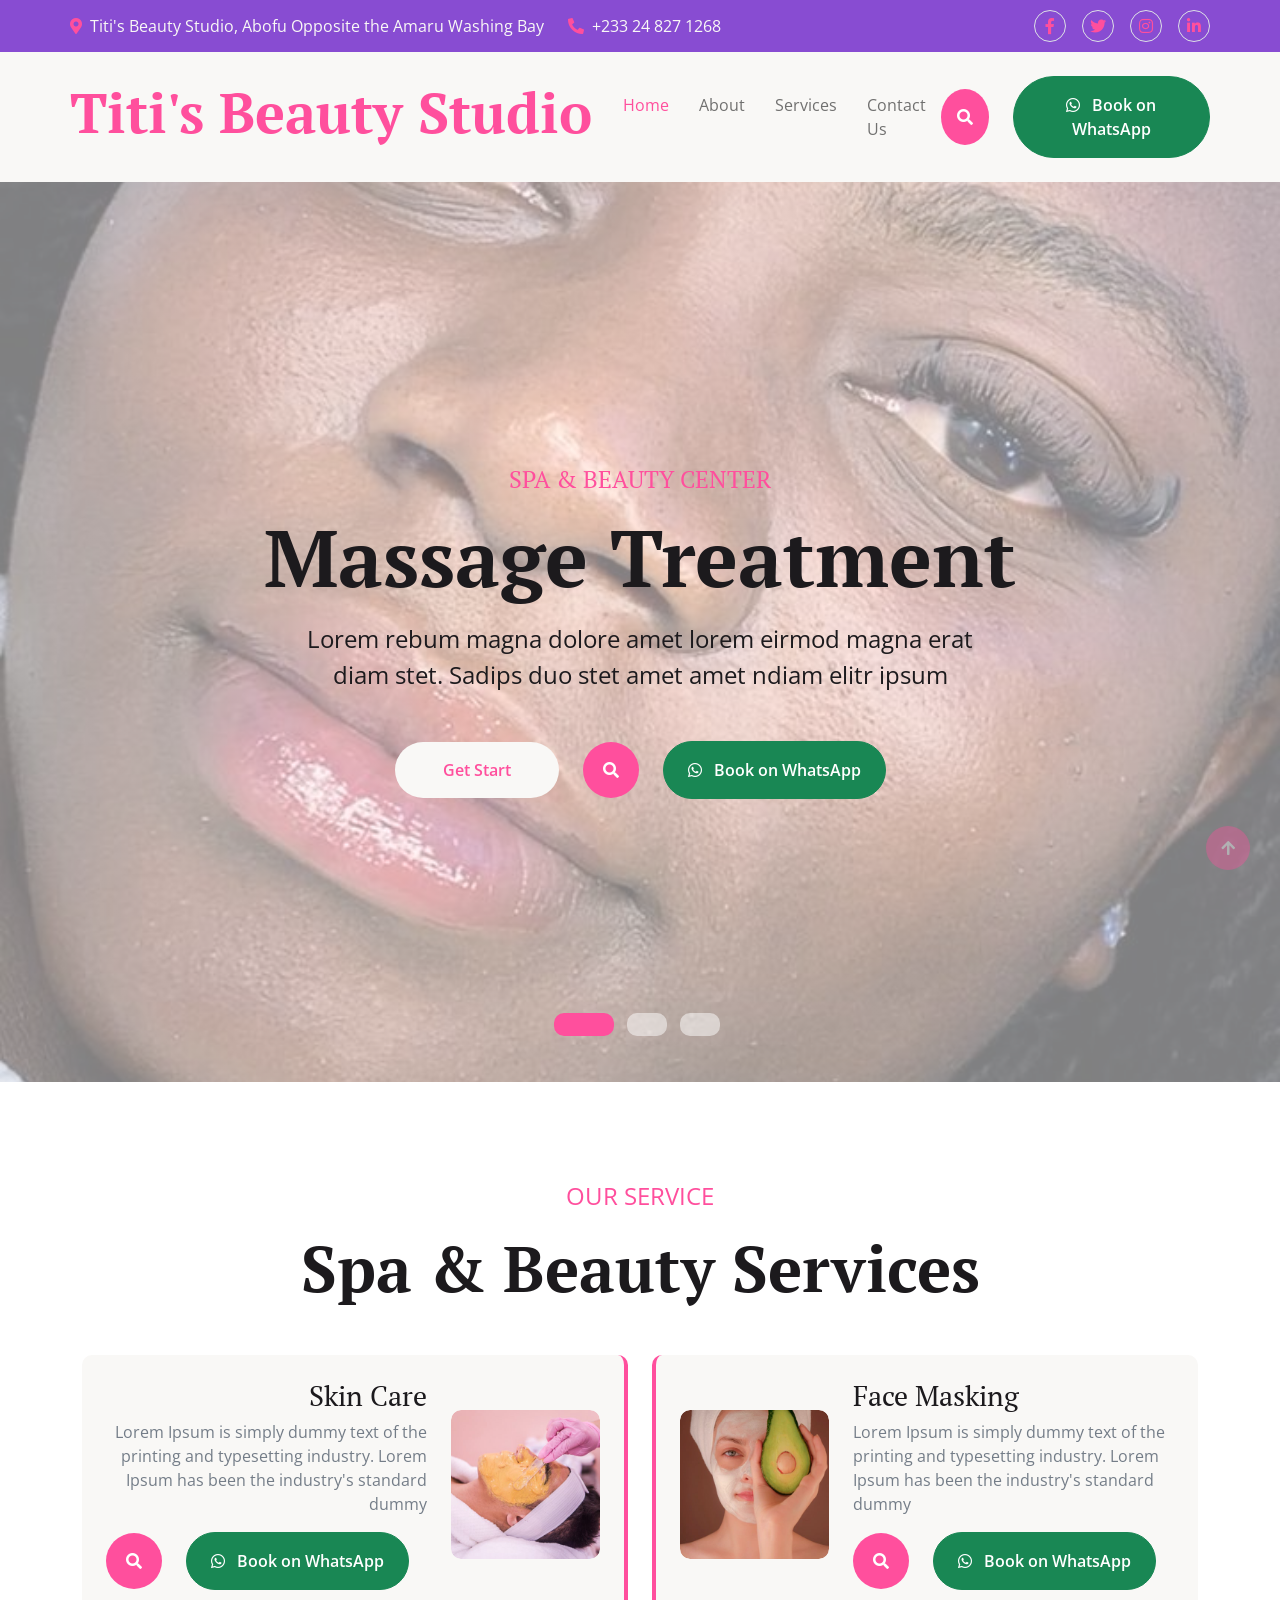
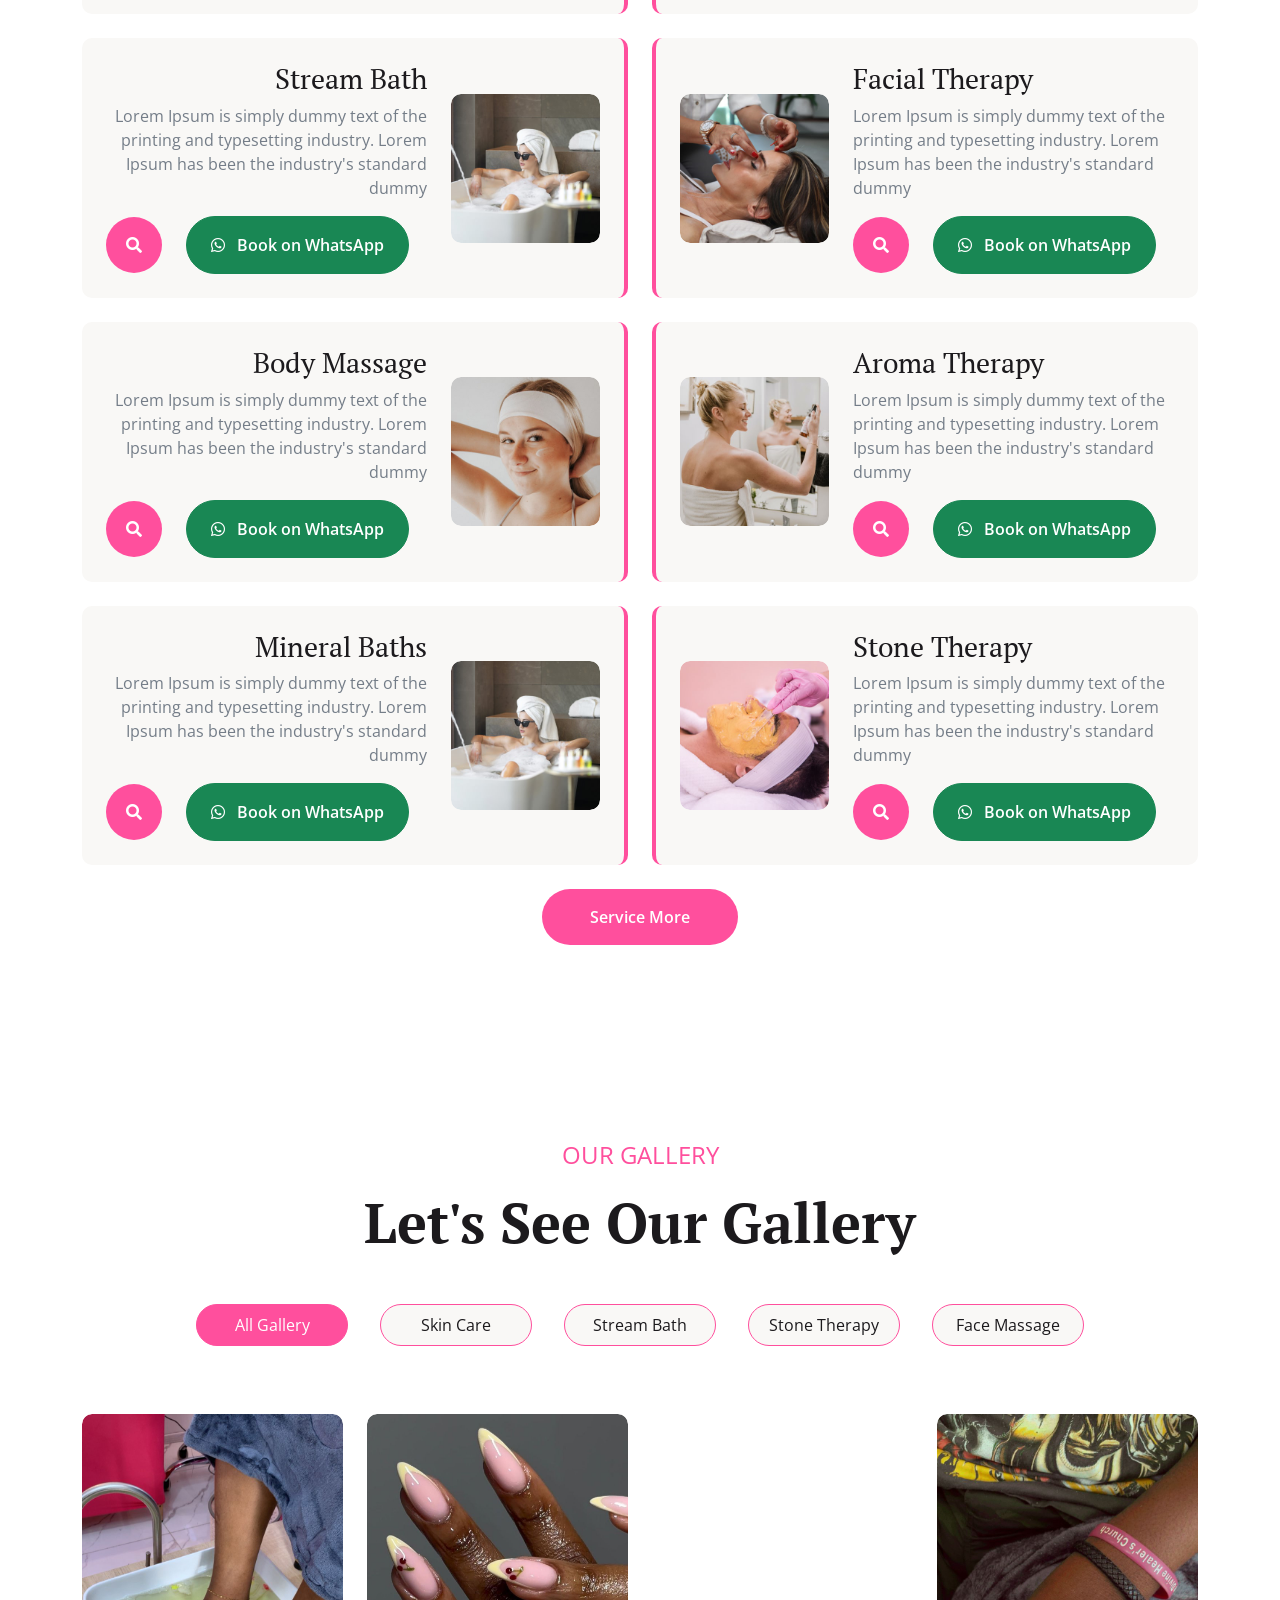
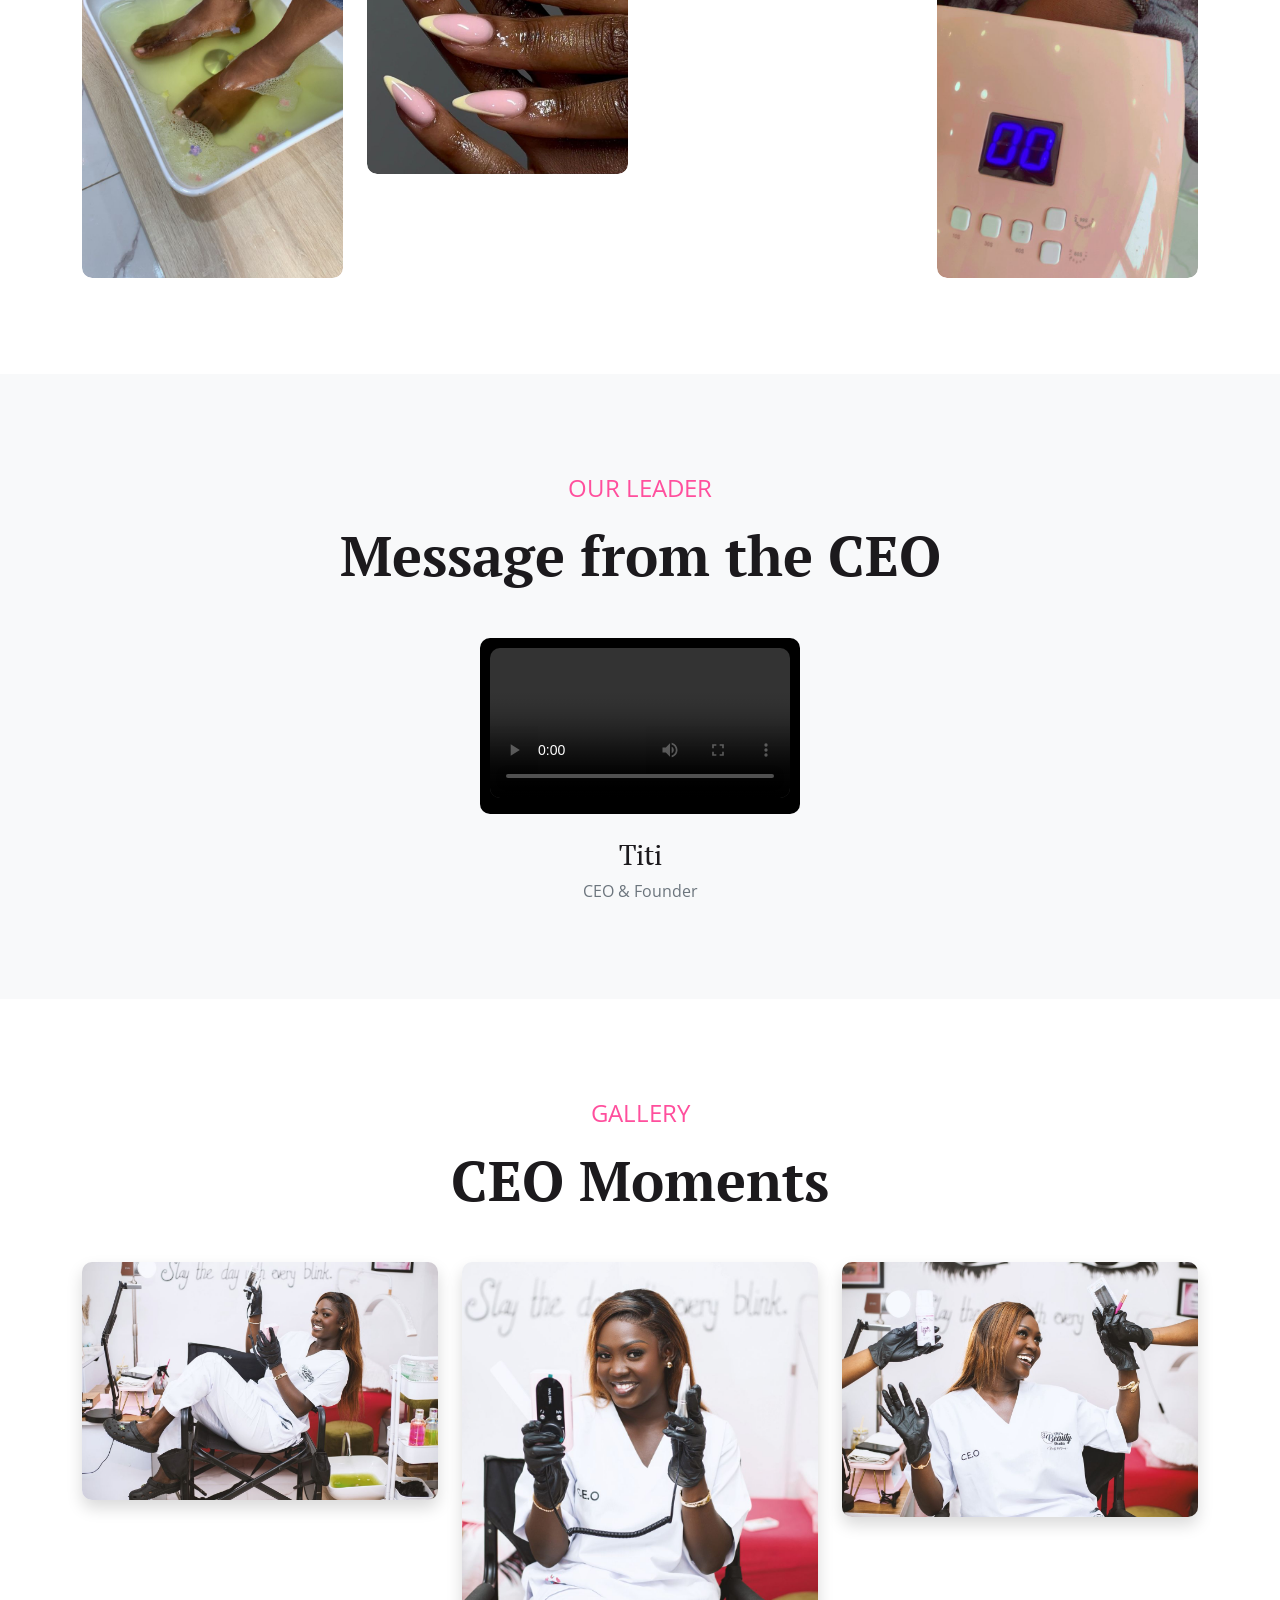
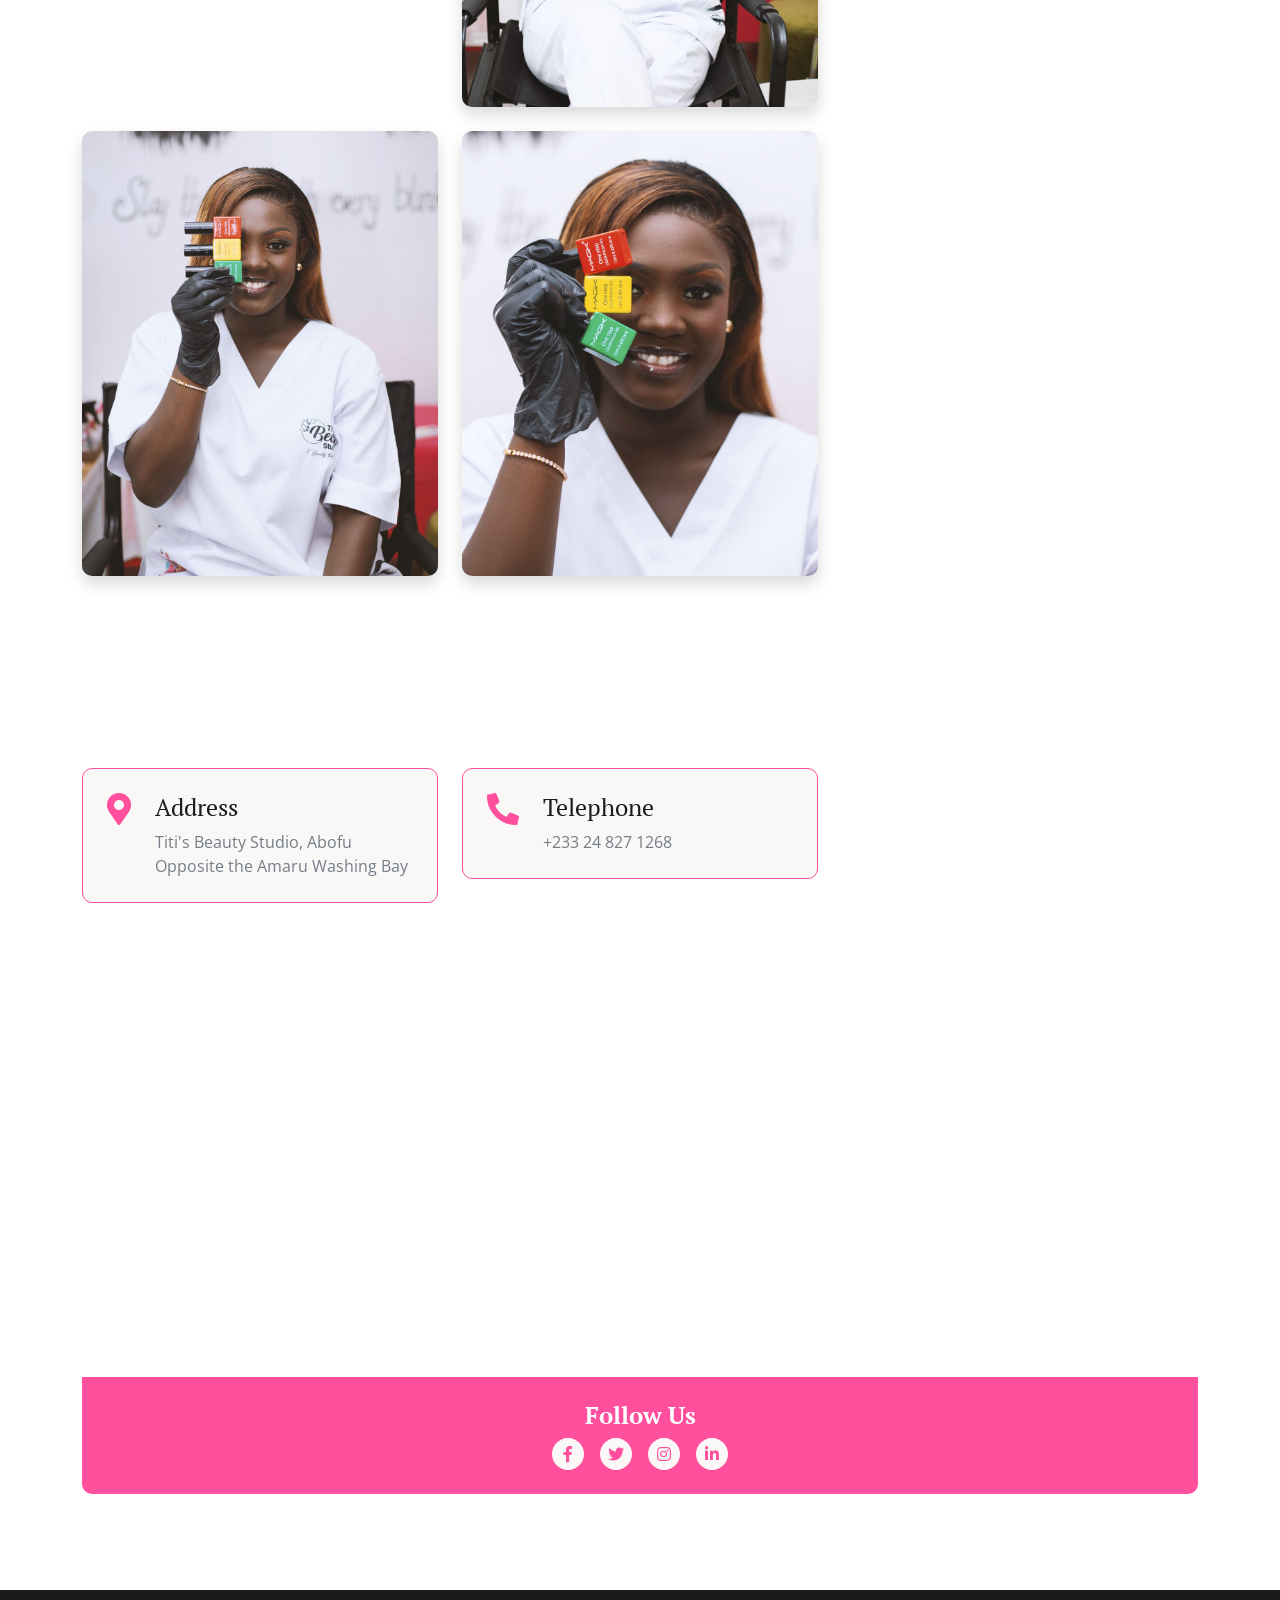
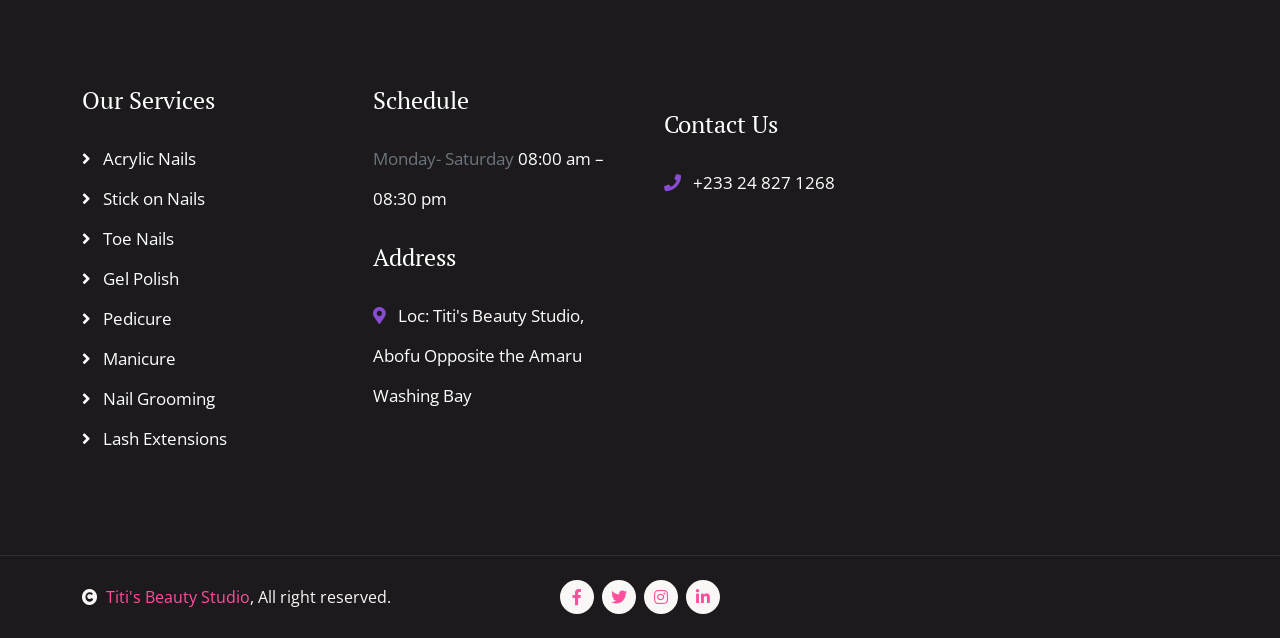
==== index.html @ f9a0348a "Remove public folder and spa-website-folder" ====
<!DOCTYPE html>
<html lang="en">

    <head>
        <meta charset="utf-8">
        <title>Titi's Beauty Studio - Spa Website Template</title>
        <meta content="width=device-width, initial-scale=1.0" name="viewport">
        <meta content="" name="keywords">
        <meta content="" name="description">

        <!-- Google Web Fonts -->
        <link rel="preconnect" href="https://fonts.googleapis.com">
        <link rel="preconnect" href="https://fonts.gstatic.com" crossorigin>
        <link href="https://fonts.googleapis.com/css2?family=Open+Sans:wght@400;600&family=PT+Serif:wght@400;700&display=swap" rel="stylesheet"> 

        <!-- Icon Font Stylesheet -->
        <link rel="stylesheet" href="https://use.fontawesome.com/releases/v5.15.4/css/all.css"/>
        <link href="https://cdn.jsdelivr.net/npm/bootstrap-icons@1.4.1/font/bootstrap-icons.css" rel="stylesheet">

        <!-- Libraries Stylesheet -->
        <link href="lib/animate/animate.min.css" rel="stylesheet">
        <link href="lib/lightbox/css/lightbox.min.css" rel="stylesheet">
        <link href="lib/owlcarousel/assets/owl.carousel.min.css" rel="stylesheet">


        <!-- Customized Bootstrap Stylesheet -->
        <link href="css/bootstrap.min.css" rel="stylesheet">

        <!-- Template Stylesheet -->
        <link href="css/style.css" rel="stylesheet">
    </head>

    <body>

        <!-- Spinner Start -->
        <div id="spinner" class="show w-100 vh-100 bg-white position-fixed translate-middle top-50 start-50  d-flex align-items-center justify-content-center">
            <div class="spinner-grow text-primary" role="status"></div>
        </div>
        <!-- Spinner End -->


        <!-- Navbar start -->
        <div class="container-fluid sticky-top px-0">
            <div class="container-fluid topbar d-none d-lg-block">
                <div class="container px-0">
                    <div class="row align-items-center">
                        <div class="col-lg-8">
                            <div class="d-flex flex-wrap">
                                <a href="#" class="me-4 text-light"><i class="fas fa-map-marker-alt text-primary me-2"></i>Titi's Beauty Studio, Abofu Opposite the Amaru Washing Bay</a>
                                <a href="#" class="me-4 text-light"><i class="fas fa-phone-alt text-primary me-2"></i>+233 24 827 1268</a>
                            </div>

                        </div>
                        <div class="col-lg-4">
                            <div class="d-flex align-items-center justify-content-end">
                                <a href="#" class="me-3 btn-square border rounded-circle nav-fill"><i class="fab fa-facebook-f"></i></a>
                                <a href="#" class="me-3 btn-square border rounded-circle nav-fill"><i class="fab fa-twitter"></i></a>
                                <a href="#" class="me-3 btn-square border rounded-circle nav-fill"><i class="fab fa-instagram"></i></a>
                                <a href="#" class="btn-square border rounded-circle nav-fill"><i class="fab fa-linkedin-in"></i></a>
                            </div>
                        </div>
                    </div>
                </div>
            </div>
            <div class="container-fluid bg-light">
                <div class="container px-0">
                    <nav class="navbar navbar-light navbar-expand-xl">
                        <a href="index.html" class="navbar-brand">
                            <h1 class="text-primary display-4">Titi's Beauty Studio</h1>
                        </a>
                        <button class="navbar-toggler py-2 px-3" type="button" data-bs-toggle="collapse" data-bs-target="#navbarCollapse">
                            <span class="fa fa-bars text-primary"></span>
                        </button>
                        <div class="collapse navbar-collapse bg-light py-3" id="navbarCollapse">
                            <div class="navbar-nav mx-auto border-top">
                                <a href="index.html" class="nav-item nav-link active">Home</a>
                                <a href="about.html" class="nav-item nav-link">About</a>
                                <a href="service.html" class="nav-item nav-link">Services</a>
                                <a href="contact.html" class="nav-item nav-link">Contact Us</a>
                            </div>
                           <div class="d-flex align-items-center flex-nowrap pt-xl-0">
    
    <button class="btn-search btn btn-primary btn-primary-outline-0 rounded-circle btn-lg-square" 
            data-bs-toggle="modal" data-bs-target="#searchModal">
        <i class="fas fa-search"></i>
    </button>

    <a href="https://wa.me/233248271268?text=Hello%20Titi's%20Beauty%20Studio,%20I%20would%20like%20to%20book%20an%20appointment"
       target="_blank"
       class="btn btn-success rounded-pill py-3 px-4 ms-4">
        <i class="fab fa-whatsapp me-2"></i> Book on WhatsApp
    </a>

</div>
                        </div>
                    </nav>
                </div>
            </div>
        </div>
        <!-- Navbar End -->


        <!-- Modal Search Start -->
        <div class="modal fade" id="searchModal" tabindex="-1" aria-labelledby="exampleModalLabel" aria-hidden="true">
            <div class="modal-dialog modal-fullscreen">
                <div class="modal-content rounded-0">
                    <div class="modal-header">
                        <h4 class="modal-title mb-0" id="exampleModalLabel">Search by keyword</h4>
                        <button type="button" class="btn-close" data-bs-dismiss="modal" aria-label="Close"></button>
                    </div>
                    <div class="modal-body d-flex align-items-center">
                        <div class="input-group w-75 mx-auto d-flex">
                            <input type="search" class="form-control p-3" placeholder="keywords" aria-describedby="search-icon-1">
                            <span id="search-icon-1" class="input-group-text p-3"><i class="fa fa-search"></i></span>
                        </div>
                    </div>
                </div>
            </div>
        </div>
        <!-- Modal Search End -->



        <!-- Carousel Start -->
        <div class="container-fluid carousel-header px-0">
            <div id="carouselId" class="carousel slide" data-bs-ride="carousel">
                <ol class="carousel-indicators">
                    <li data-bs-target="#carouselId" data-bs-slide-to="0" class="active"></li>
                    <li data-bs-target="#carouselId" data-bs-slide-to="1"></li>
                    <li data-bs-target="#carouselId" data-bs-slide-to="2"></li>
                </ol>
                <div class="carousel-inner" role="listbox">
                    <div class="carousel-item active">
                        <img src="img/lash_extension.jpeg" class="img-fluid" alt="Image">
                        <div class="carousel-caption">
                            <div class="p-3" style="max-width: 900px;">
                                <h4 class="text-primary text-uppercase mb-3">Spa & Beauty Center</h4>
                                <h1 class="display-1 text-capitalize text-dark mb-3">Massage Treatment</h1>
                                <p class="mx-md-5 fs-4 px-4 mb-5 text-dark">Lorem rebum magna dolore amet lorem eirmod magna erat diam stet. Sadips duo stet amet amet ndiam elitr ipsum</p>
                                <div class="d-flex align-items-center justify-content-center">
                                    <a class="btn btn-light btn-light-outline-0 rounded-pill py-3 px-5 me-4" href="#">Get Start</a>
<div class="d-flex align-items-center flex-nowrap pt-xl-0">
    
    <button class="btn-search btn btn-primary btn-primary-outline-0 rounded-circle btn-lg-square" 
            data-bs-toggle="modal" data-bs-target="#searchModal">
        <i class="fas fa-search"></i>
    </button>

    <a href="https://wa.me/233248271268?text=Hello%20Titi's%20Beauty%20Studio,%20I%20would%20like%20to%20book%20an%20appointment"
       target="_blank"
       class="btn btn-success rounded-pill py-3 px-4 ms-4">
        <i class="fab fa-whatsapp me-2"></i> Book on WhatsApp
    </a>

</div>                                </div>
                            </div>
                        </div>
                    </div>
                    <div class="carousel-item">
                        <img src="img/Acrylic.jpeg" class="img-fluid" alt="Image">
                        <div class="carousel-caption">
                            <div class="p-3" style="max-width: 900px;">
                                <h4 class="text-primary text-uppercase mb-3" style="letter-spacing: 3px;">Spa & Beauty Center</h4>
                                <h1 class="display-1 text-capitalize text-dark mb-3">Facial Treatment</h1>
                                <p class="mx-md-5 fs-4 px-5 mb-5 text-dark">Lorem rebum magna dolore amet lorem eirmod magna erat diam stet. Sadips duo stet amet amet ndiam elitr ipsum</p>
                                <div class="d-flex align-items-center justify-content-center">
                                    <a class="btn btn-light btn-light-outline-0 rounded-pill py-3 px-5 me-4" href="#">Get Start</a>
<div class="d-flex align-items-center flex-nowrap pt-xl-0">
    
    <button class="btn-search btn btn-primary btn-primary-outline-0 rounded-circle btn-lg-square" 
            data-bs-toggle="modal" data-bs-target="#searchModal">
        <i class="fas fa-search"></i>
    </button>

    <a href="https://wa.me/233248271268?text=Hello%20Titi's%20Beauty%20Studio,%20I%20would%20like%20to%20book%20an%20appointment"
       target="_blank"
       class="btn btn-success rounded-pill py-3 px-4 ms-4">
        <i class="fab fa-whatsapp me-2"></i> Book on WhatsApp
    </a>

</div>                                </div>
                            </div>
                        </div>
                    </div>
                    <div class="carousel-item">
                        <img src="img/lash_extension.jpeg" class="img-fluid" alt="Image">
                        <div class="carousel-caption">
                            <div class="p-3" style="max-width: 900px;">
                                <h4 class="text-primary text-uppercase mb-3" style="letter-spacing: 3px;">Spa & Beauty Center</h4>
                                <h1 class="display-1 text-capitalize text-dark">Cellulite Treatment</h1>
                                <p class="mx-md-5 fs-4 px-5 mb-5 text-dark">Lorem rebum magna dolore amet lorem eirmod magna erat diam stet. Sadips duo stet amet amet ndiam elitr ipsum</p>
                                <div class="d-flex align-items-center justify-content-center">
                                    <a class="btn btn-light btn-light-outline-0 rounded-pill py-3 px-5 me-4" href="#">Get Start</a>
<div class="d-flex align-items-center flex-nowrap pt-xl-0">
    
    <button class="btn-search btn btn-primary btn-primary-outline-0 rounded-circle btn-lg-square" 
            data-bs-toggle="modal" data-bs-target="#searchModal">
        <i class="fas fa-search"></i>
    </button>

    <a href="https://wa.me/233248271268?text=Hello%20Titi's%20Beauty%20Studio,%20I%20would%20like%20to%20book%20an%20appointment"
       target="_blank"
       class="btn btn-success rounded-pill py-3 px-4 ms-4">
        <i class="fab fa-whatsapp me-2"></i> Book on WhatsApp
    </a>

</div>                                </div>
                            </div>
                        </div>
                    </div>
                </div>
                <button class="carousel-control-prev" type="button" data-bs-target="#carouselId" data-bs-slide="prev">
                    <span class="carousel-control-prev-icon" aria-hidden="true"></span>
                    <span class="visually-hidden">Previous</span>
                </button>
                <button class="carousel-control-next" type="button" data-bs-target="#carouselId" data-bs-slide="next">
                    <span class="carousel-control-next-icon" aria-hidden="true"></span>
                    <span class="visually-hidden">Next</span>
                </button>
            </div>
        </div>
        <!-- Carousel End -->


        <!-- Services Start -->
        <div class="container-fluid services py-5">
            <div class="container py-5">
                <div class="mx-auto text-center mb-5" style="max-width: 800px;">
                    <p class="fs-4 text-uppercase text-center text-primary">Our Service</p>
                    <h1 class="display-3">Spa & Beauty Services</h1>
                </div>
                <div class="row g-4">
                    <div class="col-lg-6">
                        <div class="services-item bg-light border-4 border-end border-primary rounded p-4">
                            <div class="row align-items-center">
                                <div class="col-8">
                                    <div class="services-content text-end">
                                        <h3>Skin Care</h3>
                                        <p>Lorem Ipsum is simply dummy text of the printing and typesetting industry. Lorem Ipsum has been the industry's standard dummy</p>
                                        <div class="d-flex align-items-center flex-nowrap pt-xl-0">
    
    <button class="btn-search btn btn-primary btn-primary-outline-0 rounded-circle btn-lg-square" 
            data-bs-toggle="modal" data-bs-target="#searchModal">
        <i class="fas fa-search"></i>
    </button>

    <a href="https://wa.me/233248271268?text=Hello%20Titi's%20Beauty%20Studio,%20I%20would%20like%20to%20book%20an%20appointment"
       target="_blank"
       class="btn btn-success rounded-pill py-3 px-4 ms-4">
        <i class="fab fa-whatsapp me-2"></i> Book on WhatsApp
    </a>

</div>
                                    </div>
                                </div>
                                <div class="col-4">
                                    <div class="services-img d-flex align-items-center justify-content-center rounded">
                                        <img src="img/services-1.jpg" class="img-fluid rounded" alt="">
                                    </div>
                                </div>
                            </div>
                        </div>
                    </div>
                    <div class="col-lg-6">
                        <div class="services-item bg-light border-4 border-start border-primary rounded p-4">
                            <div class="row align-items-center">
                                <div class="col-4">
                                    <div class="services-img d-flex align-items-center justify-content-center rounded">
                                        <img src="img/services-2.jpg" class="img-fluid rounded" alt="">
                                    </div>
                                </div>
                                <div class="col-8">
                                    <div class="services-content text-start">
                                        <h3>Face Masking</h3>
                                        <p>Lorem Ipsum is simply dummy text of the printing and typesetting industry. Lorem Ipsum has been the industry's standard dummy</p>
                                        <div class="d-flex align-items-center flex-nowrap pt-xl-0">
    
    <button class="btn-search btn btn-primary btn-primary-outline-0 rounded-circle btn-lg-square" 
            data-bs-toggle="modal" data-bs-target="#searchModal">
        <i class="fas fa-search"></i>
    </button>

    <a href="https://wa.me/233248271268?text=Hello%20Titi's%20Beauty%20Studio,%20I%20would%20like%20to%20book%20an%20appointment"
       target="_blank"
       class="btn btn-success rounded-pill py-3 px-4 ms-4">
        <i class="fab fa-whatsapp me-2"></i> Book on WhatsApp
    </a>

</div>
                                    </div>
                                </div>
                            </div>
                        </div>
                    </div>
                    <div class="col-lg-6">
                        <div class="services-item bg-light border-4 border-end border-primary rounded p-4">
                            <div class="row align-items-center">
                                <div class="col-8">
                                    <div class="services-content text-end">
                                        <h3>Stream Bath</h3>
                                        <p>Lorem Ipsum is simply dummy text of the printing and typesetting industry. Lorem Ipsum has been the industry's standard dummy</p>
                                        <div class="d-flex align-items-center flex-nowrap pt-xl-0">
    
    <button class="btn-search btn btn-primary btn-primary-outline-0 rounded-circle btn-lg-square" 
            data-bs-toggle="modal" data-bs-target="#searchModal">
        <i class="fas fa-search"></i>
    </button>

    <a href="https://wa.me/233248271268?text=Hello%20Titi's%20Beauty%20Studio,%20I%20would%20like%20to%20book%20an%20appointment"
       target="_blank"
       class="btn btn-success rounded-pill py-3 px-4 ms-4">
        <i class="fab fa-whatsapp me-2"></i> Book on WhatsApp
    </a>

</div>
                                    </div>
                                </div>
                                <div class="col-4">
                                    <div class="services-img d-flex align-items-center justify-content-center rounded">
                                        <img src="img/services-3.jpg" class="img-fluid rounded" alt="">
                                    </div>
                                </div>
                            </div>
                        </div>
                    </div>
                    <div class="col-lg-6">
                        <div class="services-item bg-light border-4 border-start border-primary rounded p-4">
                            <div class="row align-items-center">
                                <div class="col-4">
                                    <div class="services-img d-flex align-items-center justify-content-center rounded">
                                        <img src="img/services-4.jpg" class="img-fluid rounded" alt="">
                                    </div>
                                </div>
                                <div class="col-8">
                                    <div class="services-content text-start">
                                        <h3>Facial Therapy</h3>
                                        <p>Lorem Ipsum is simply dummy text of the printing and typesetting industry. Lorem Ipsum has been the industry's standard dummy</p>
                                        <div class="d-flex align-items-center flex-nowrap pt-xl-0">
    
    <button class="btn-search btn btn-primary btn-primary-outline-0 rounded-circle btn-lg-square" 
            data-bs-toggle="modal" data-bs-target="#searchModal">
        <i class="fas fa-search"></i>
    </button>

    <a href="https://wa.me/233248271268?text=Hello%20Titi's%20Beauty%20Studio,%20I%20would%20like%20to%20book%20an%20appointment"
       target="_blank"
       class="btn btn-success rounded-pill py-3 px-4 ms-4">
        <i class="fab fa-whatsapp me-2"></i> Book on WhatsApp
    </a>

</div>
                                    </div>
                                </div>
                            </div>
                        </div>
                    </div>
                    <div class="col-lg-6">
                        <div class="services-item bg-light border-4 border-end border-primary rounded p-4">
                            <div class="row align-items-center">
                                <div class="col-8">
                                    <div class="services-content text-end">
                                        <h3>Body Massage</h3>
                                        <p>Lorem Ipsum is simply dummy text of the printing and typesetting industry. Lorem Ipsum has been the industry's standard dummy</p>
                                        <div class="d-flex align-items-center flex-nowrap pt-xl-0">
    
    <button class="btn-search btn btn-primary btn-primary-outline-0 rounded-circle btn-lg-square" 
            data-bs-toggle="modal" data-bs-target="#searchModal">
        <i class="fas fa-search"></i>
    </button>

    <a href="https://wa.me/233248271268?text=Hello%20Titi's%20Beauty%20Studio,%20I%20would%20like%20to%20book%20an%20appointment"
       target="_blank"
       class="btn btn-success rounded-pill py-3 px-4 ms-4">
        <i class="fab fa-whatsapp me-2"></i> Book on WhatsApp
    </a>

</div>
                                    </div>
                                </div>
                                <div class="col-4">
                                    <div class="services-img d-flex align-items-center justify-content-center rounded">
                                        <img src="img/services-5.jpg" class="img-fluid rounded" alt="">
                                    </div>
                                </div>
                            </div>
                        </div>
                    </div>
                    <div class="col-lg-6">
                        <div class="services-item bg-light border-4 border-start border-primary rounded p-4">
                            <div class="row align-items-center">
                                <div class="col-4">
                                    <div class="services-img d-flex align-items-center justify-content-center rounded">
                                        <img src="img/services-6.jpg" class="img-fluid rounded" alt="">
                                    </div>
                                </div>
                                <div class="col-8">
                                    <div class="services-content text-start">
                                        <h3>Aroma Therapy</h3>
                                        <p>Lorem Ipsum is simply dummy text of the printing and typesetting industry. Lorem Ipsum has been the industry's standard dummy</p>
                                        <div class="d-flex align-items-center flex-nowrap pt-xl-0">
    
    <button class="btn-search btn btn-primary btn-primary-outline-0 rounded-circle btn-lg-square" 
            data-bs-toggle="modal" data-bs-target="#searchModal">
        <i class="fas fa-search"></i>
    </button>

    <a href="https://wa.me/233248271268?text=Hello%20Titi's%20Beauty%20Studio,%20I%20would%20like%20to%20book%20an%20appointment"
       target="_blank"
       class="btn btn-success rounded-pill py-3 px-4 ms-4">
        <i class="fab fa-whatsapp me-2"></i> Book on WhatsApp
    </a>

</div>
                                    </div>
                                </div>
                            </div>
                        </div>
                    </div>
                    <div class="col-lg-6">
                        <div class="services-item bg-light border-4 border-end border-primary rounded p-4">
                            <div class="row align-items-center">
                                <div class="col-8">
                                    <div class="services-content text-end">
                                        <h3>Mineral Baths</h3>
                                        <p>Lorem Ipsum is simply dummy text of the printing and typesetting industry. Lorem Ipsum has been the industry's standard dummy</p>
                                        <div class="d-flex align-items-center flex-nowrap pt-xl-0">
    
    <button class="btn-search btn btn-primary btn-primary-outline-0 rounded-circle btn-lg-square" 
            data-bs-toggle="modal" data-bs-target="#searchModal">
        <i class="fas fa-search"></i>
    </button>

    <a href="https://wa.me/233248271268?text=Hello%20Titi's%20Beauty%20Studio,%20I%20would%20like%20to%20book%20an%20appointment"
       target="_blank"
       class="btn btn-success rounded-pill py-3 px-4 ms-4">
        <i class="fab fa-whatsapp me-2"></i> Book on WhatsApp
    </a>

</div>
                                    </div>
                                </div>
                                <div class="col-4">
                                    <div class="services-img d-flex align-items-center justify-content-center rounded">
                                        <img src="img/services-3.jpg" class="img-fluid rounded" alt="">
                                    </div>
                                </div>
                            </div>
                        </div>
                    </div>
                    <div class="col-lg-6">
                        <div class="services-item bg-light border-4 border-start border-primary rounded p-4">
                            <div class="row align-items-center">
                                <div class="col-4">
                                    <div class="services-img d-flex align-items-center justify-content-center rounded">
                                        <img src="img/services-1.jpg" class="img-fluid rounded" alt="">
                                    </div>
                                </div>
                                <div class="col-8">
                                    <div class="services-content text-start">
                                        <h3>Stone Therapy</h3>
                                        <p>Lorem Ipsum is simply dummy text of the printing and typesetting industry. Lorem Ipsum has been the industry's standard dummy</p>
                                        <div class="d-flex align-items-center flex-nowrap pt-xl-0">
    
    <button class="btn-search btn btn-primary btn-primary-outline-0 rounded-circle btn-lg-square" 
            data-bs-toggle="modal" data-bs-target="#searchModal">
        <i class="fas fa-search"></i>
    </button>

    <a href="https://wa.me/233248271268?text=Hello%20Titi's%20Beauty%20Studio,%20I%20would%20like%20to%20book%20an%20appointment"
       target="_blank"
       class="btn btn-success rounded-pill py-3 px-4 ms-4">
        <i class="fab fa-whatsapp me-2"></i> Book on WhatsApp
    </a>

</div>
                                    </div>
                                </div>
                            </div>
                        </div>
                    </div>
                    <div class="col-12">
                        <div class="services-btn text-center">
                            <a href="#" class="btn btn-primary btn-primary-outline-0 rounded-pill py-3 px-5">Service More</a>
                        </div>
                    </div>
                </div>
            </div>
        </div>
        <!-- Services End -->

        
        <!-- Modal Video -->
        <div class="modal fade" id="videoModal" tabindex="-1" aria-labelledby="exampleModalLabel" aria-hidden="true">
            <div class="modal-dialog">
                <div class="modal-content rounded-0">
                    <div class="modal-header">
                        <h5 class="modal-title" id="exampleModalLabel">Youtube Video</h5>
                        <button type="button" class="btn-close" data-bs-dismiss="modal" aria-label="Close"></button>
                    </div>
                    <div class="modal-body">
                        <!-- 16:9 aspect ratio -->
                        <div class="ratio ratio-16x9">
                            <iframe class="embed-responsive-item" src="" id="video" allowfullscreen allowscriptaccess="always"
                                allow="autoplay"></iframe>
                        </div>
                    </div>
                </div>
            </div>
        </div>
        <!-- About End -->




        <!-- Gallery Start -->
        <div class="container-fluid gallery py-5">
            <div class="container py-5">
                <div class="text-center mx-auto mb-5" style="max-width: 800px;">
                    <p class="fs-4 text-uppercase text-primary">Our Gallery</p>
                    <h1 class="display-4 mb-4">Let's See Our Gallery</h1>
                </div>
                <div class="tab-class text-center">
                    <ul class="nav nav-pills d-inline-flex justify-content-center mb-5">
                        <li class="nav-item">
                            <a class="d-flex mx-3 py-2 border border-primary bg-light rounded-pill active" data-bs-toggle="pill" href="#tab-1">
                                <span class="text-dark" style="width: 150px;">All Gallery</span>
                            </a>
                        </li>
                        <li class="nav-item">
                            <a class="d-flex py-2 mx-3 border border-primary bg-light rounded-pill" data-bs-toggle="pill" href="#tab-2">
                                <span class="text-dark" style="width: 150px;">Skin Care</span>
                            </a>
                        </li>
                        <li class="nav-item">
                            <a class="d-flex mx-3 py-2 border border-primary bg-light rounded-pill" data-bs-toggle="pill" href="#tab-3">
                                <span class="text-dark" style="width: 150px;">Stream Bath</span>
                            </a>
                        </li>
                        <li class="nav-item">
                            <a class="d-flex mx-3 py-2 border border-primary bg-light rounded-pill" data-bs-toggle="pill" href="#tab-4">
                                <span class="text-dark" style="width: 150px;">Stone Therapy</span>
                            </a>
                        </li>
                        <li class="nav-item">
                            <a class="d-flex mx-3 py-2 border border-primary bg-light rounded-pill" data-bs-toggle="pill" href="#tab-5">
                                <span class="text-dark" style="width: 150px;">Face Massage</span>
                            </a>
                        </li>
                    </ul>
                    <div class="tab-content">
                        <div id="tab-1" class="tab-pane fade show p-0 active">
                            <div class="row g-4">
                                <div class="col-lg-12">
                                    <div class="row g-4">
                                        <div class="col-lg-3">
                                            <div class="gallery-img">
                                                <img class="img-fluid rounded w-100" src="img/pedicure.jpeg" alt="">
                                                <div class="gallery-overlay p-4">
                                                    <h4 class="text-secondary">Skin Care</h4>
                                                </div>
                                                <div class="search-icon">
                                                    <a href="img/toe_nails.jpg" data-lightbox="Gallery-1" class="my-auto"><i class="fas fa-search-plus btn-primary btn-primary-outline-0 rounded-circle p-3"></i></a>
                                                </div>
                                            </div>
                                        </div>
                                        <div class="col-lg-3">
                                            <div class="gallery-img">
                                                <img class="img-fluid rounded w-100" src="img/Acrylic.jpeg" alt="">
                                                <div class="gallery-overlay p-4">
                                                    <h4 class="text-secondary">Stream Bath</h4>
                                                </div>
                                                <div class="search-icon">
                                                    <a href="img/lash_extension.jpeg" data-lightbox="Gallery-2" class="my-auto"><i class="fas fa-search-plus btn-primary btn-primary-outline-0 rounded-circle p-3"></i></a>
                                                </div>
                                            </div>
                                        </div>
                                        <div class="col-lg-3">
                                            <div class="gallery-img">
                                                <img class="img-fluid rounded w-100" src="img/stick_on_nails.jpg" alt="">
                                                <div class="gallery-overlay p-4">
                                                    <h4 class="text-secondary">Stone Therapy</h4>
                                                </div>
                                            </div>
                                        </div>

                                                                                <div class="col-lg-3">
                                            <div class="gallery-img">
                                                <img class="img-fluid rounded w-100" src="img/nail_grooming.jpeg" alt="">
                                                <div class="gallery-overlay p-4">
                                                    <h4 class="text-secondary">Stone Therapy</h4>
                                                </div>
                                            </div>
                                        </div>

                                    </div>
                                </div>
                            </div>
                        </div>
                    </div>
                </div>
            </div>
        </div>
        <!-- gallery End -->




<!-- CEO Video Start -->
<div class="container-fluid py-5" style="background-color: #f8f9fa;">
    <div class="container py-5">

        <!-- Section Title -->
        <div class="text-center mx-auto mb-5" style="max-width: 800px;">
            <p class="fs-4 text-uppercase text-primary">Our Leader</p>
            <h1 class="display-4 mb-4">Message from the CEO</h1>
        </div>

        <!-- Video Content -->
        <div class="row justify-content-center">
            <div class="col-lg-8 text-center">

                <div style="background: #000; padding: 10px; border-radius: 10px; display: inline-block;">
                    
                    <video controls
                           style="width: 100%; max-width: 600px; height: auto; border-radius: 10px;">
                        <source src="img/CEO_video.mp4" type="video/mp4">
                        Your browser does not support the video tag.
                    </video>

                </div>

                <!-- CEO Info -->
                <div class="mt-4">
                    <h3>Titi</h3>
                    <p class="mb-0 text-muted">CEO & Founder</p>
                </div>

            </div>
        </div>

    </div>
</div>
<!-- CEO Video End -->


<!-- CEO Images Start -->
<div class="container-fluid py-5">
    <div class="container py-5">

        <!-- Section Title -->
        <div class="text-center mx-auto mb-5" style="max-width: 800px;">
            <p class="fs-4 text-uppercase text-primary">Gallery</p>
            <h1 class="display-4 mb-4">CEO Moments</h1>
        </div>

        <!-- Image Grid -->
        <div class="row g-4">

            <!-- Image 1 -->
            <div class="col-md-6 col-lg-4">
                <div class="text-center">
                    <img src="img/ceo_image_1.jpeg" 
                         class="img-fluid rounded shadow" 
                         alt="CEO Image 1">
                </div>
            </div>

            <!-- Image 2 -->
            <div class="col-md-6 col-lg-4">
                <div class="text-center">
                    <img src="img/ceo_image_2.jpeg" 
                         class="img-fluid rounded shadow" 
                         alt="CEO Image 2">
                </div>
            </div>

            <!-- Image 3 -->
            <div class="col-md-6 col-lg-4">
                <div class="text-center">
                    <img src="img/ceo_image_3.jpeg" 
                         class="img-fluid rounded shadow" 
                         alt="CEO Image 3">
                </div>
            </div>


            <!-- Image 4 -->

                <div class="col-md-6 col-lg-4">
                <div class="text-center">
                    <img src="img/ceo_image_4.jpeg" 
                         class="img-fluid rounded shadow" 
                         alt="CEO Image 3">
                </div>
            </div>


            <!-- Image 5 -->

                <div class="col-md-6 col-lg-4">
                <div class="text-center">
                    <img src="img/ceo_image_5.jpeg" 
                         class="img-fluid rounded shadow" 
                         alt="CEO Image 3">
                </div>
            </div>



        </div>

    </div>
</div>
<!-- CEO Images End --> 
 
<!-- Testimonial Start 
        <div class="container-fluid testimonial py-5">
            <div class="container py-5">
                <div class="text-center mx-auto mb-5" style="max-width: 800px;">
                    <p class="fs-4 text-uppercase text-primary">Testimonial</p>
                    <h1 class="display-4 mb-4 text-white">What Our Clients Say!</h1>
                </div>
                <div class="owl-carousel testimonial-carousel">
                    <div class="testimonial-item rounded p-4">
                        <div class="row">
                            <div class="col-4">
                                <div class="d-flex flex-column mx-auto">
                                    <div class="rounded-circle mb-4" style="border: dashed; border-color: var(--bs-white);">
                                        <img src="img/testimonial-1.jpg" class="img-fluid rounded-circle" alt="">
                                    </div>
                                    <div class="text-center">
                                        <h4 class="mb-2 text-primary">Person Name</h4>
                                        <p class="m-0 text-white">Profession</p>
                                    </div>
                                </div>
                            </div>
                            <div class="col-8">
                                <div class="position-absolute" style="top: 20px; right: 25px;">
                                    <i class="fa fa-quote-right fa-2x text-secondary"></i>
                                </div>
                                <div class="testimonial-content">
                                    <div class="d-flex mb-4">
                                        <i class="fas fa-star text-primary"></i>
                                        <i class="fas fa-star text-primary"></i>
                                        <i class="fas fa-star text-primary"></i>
                                        <i class="fas fa-star text-primary"></i>
                                        <i class="fas fa-star"></i>
                                    </div>
                                    <p class="fs-5 mb-0 text-white">Lorem ipsum dolor sit amet elit, sed do eiusmod tempor ut labore et dolore magna aliqua is simply dummy text of the printing and typesetting industry. Lorem Ipsum has been the industry's standard dummy
                                    </p>
                                </div>
                            </div>
                        </div>
                    </div>
                    <div class="testimonial-item rounded p-4">
                        <div class="row">
                            <div class="col-4">
                                <div class="d-flex flex-column mx-auto">
                                    <div class="rounded-circle mb-4" style="border: dashed; border-color: var(--bs-white);">
                                        <img src="img/testimonial-2.jpg" class="img-fluid rounded-circle" alt="">
                                    </div>
                                    <div class="text-center">
                                        <h4 class="mb-2 text-primary">Person Name</h4>
                                        <p class="m-0 text-white">Profession</p>
                                    </div>
                                </div>
                            </div>
                            <div class="col-8">
                                <div class="position-absolute" style="top: 20px; right: 25px;">
                                    <i class="fa fa-quote-right fa-2x text-secondary"></i>
                                </div>
                                <div class="testimonial-content">
                                    <div class="d-flex mb-4">
                                        <i class="fas fa-star text-primary"></i>
                                        <i class="fas fa-star text-primary"></i>
                                        <i class="fas fa-star text-primary"></i>
                                        <i class="fas fa-star text-primary"></i>
                                        <i class="fas fa-star"></i>
                                    </div>
                                    <p class="fs-5 mb-0 text-white">Lorem ipsum dolor sit amet elit, sed do eiusmod tempor ut labore et dolore magna aliqua is simply dummy text of the printing and typesetting industry. Lorem Ipsum has been the industry's standard dummy
                                    </p>
                                </div>
                            </div>
                        </div>
                    </div>
                    <div class="testimonial-item rounded p-4">
                        <div class="row">
                            <div class="col-4">
                                <div class="d-flex flex-column mx-auto">
                                    <div class="rounded-circle mb-4" style="border: dashed; border-color: var(--bs-white);">
                                        <img src="img/testimonial-3.jpg" class="img-fluid rounded-circle" alt="">
                                    </div>
                                    <div class="text-center">
                                        <h4 class="mb-2 text-primary">Person Name</h4>
                                        <p class="m-0 text-white">Profession</p>
                                    </div>
                                </div>
                            </div>
                            <div class="col-8">
                                <div class="position-absolute" style="top: 20px; right: 25px;">
                                    <i class="fa fa-quote-right fa-2x text-secondary"></i>
                                </div>
                                <div class="testimonial-content">
                                    <div class="d-flex mb-4">
                                        <i class="fas fa-star text-primary"></i>
                                        <i class="fas fa-star text-primary"></i>
                                        <i class="fas fa-star text-primary"></i>
                                        <i class="fas fa-star text-primary"></i>
                                        <i class="fas fa-star"></i>
                                    </div>
                                    <p class="fs-5 mb-0 text-white">Lorem ipsum dolor sit amet elit, sed do eiusmod tempor ut labore et dolore magna aliqua is simply dummy text of the printing and typesetting industry. Lorem Ipsum has been the industry's standard dummy
                                    </p>
                                </div>
                            </div>
                        </div>
                    </div>
                </div>
            </div>
        </div>
        Testimonial End -->


        <!-- Contact Start -->
        <div class="container-fluid py-5">
            <div class="container py-5">
                <div class="row g-4 align-items-center">
                    <div class="col-12">
                        <div class="row g-4">
                            <div class="col-lg-4">
                                <div class="d-inline-flex bg-light w-100 border border-primary p-4 rounded">
                                    <i class="fas fa-map-marker-alt fa-2x text-primary me-4"></i>
                                    <div>
                                        <h4>Address</h4>
                                        <p class="mb-0">Titi's Beauty Studio, Abofu Opposite the Amaru Washing Bay</p>
                                    </div>
                                </div>
                            </div>
                            <div class="col-lg-4">
                                <div class="d-inline-flex bg-light w-100 border border-primary p-4 rounded">
                                    <i class="fa fa-phone-alt fa-2x text-primary me-4"></i>
                                    <div>
                                        <h4>Telephone</h4>
                                        <p class="mb-0"> +233 24 827 1268</p>
                                    </div>
                                </div>
                            </div>
                        </div>
                    </div>
                <div class="col-12">
                    <div class="rounded">
                        <iframe 
                            class="rounded-top w-100"
                            style="height: 450px; margin-bottom: -6px; border: 0;"
                            src="https://www.google.com/maps/embed?pb=!1m18!1m12!1m3!1d3970.6824902577187!2d-0.2271720255238743!3d5.613819633066618!2m3!1f0!2f0!3f0!3m2!1i1024!2i768!4f13.1!3m3!1m2!1s0xfdf99bcfb50d333%3A0xa157943ed8a78faf!2sAMARU%20WASHING%20BAY!5e0!3m2!1sen!2sgh!4v1777720674905!5m2!1sen!2sgh"
                            loading="lazy"
                            referrerpolicy="no-referrer-when-downgrade"
                            allowfullscreen>
                        </iframe>
                    </div>

                    <div class="text-center p-4 rounded-bottom bg-primary">
                        <h4 class="text-white fw-bold">Follow Us</h4>
                        <div class="d-flex align-items-center justify-content-center">
                            <a href="#" class="btn btn-light btn-light-outline-0 btn-square rounded-circle me-3"><i class="fab fa-facebook-f"></i></a>
                            <a href="#" class="btn btn-light btn-light-outline-0 btn-square rounded-circle me-3"><i class="fab fa-twitter"></i></a>
                            <a href="#" class="btn btn-light btn-light-outline-0 btn-square rounded-circle me-3"><i class="fab fa-instagram"></i></a>
                            <a href="#" class="btn btn-light btn-light-outline-0 btn-square rounded-circle"><i class="fab fa-linkedin-in"></i></a>
                        </div>   
                    </div>
                </div>                </div>
            </div>
        </div>
        <!-- Contact End -->



        <!-- Footer Start -->
        <div class="container-fluid footer py-5">
            <div class="container py-5">
                <div class="row g-5">
                    <div class="col-md-6 col-lg-6 col-xl-3">
                        <div class="footer-item d-flex flex-column">
                            <h4 class="mb-4 text-white">Our Services</h4>
                            <a href=""><i class="fas fa-angle-right me-2"></i> Acrylic Nails</a>
                            <a href=""><i class="fas fa-angle-right me-2"></i> Stick on Nails</a>
                            <a href=""><i class="fas fa-angle-right me-2"></i> Toe Nails</a>
                            <a href=""><i class="fas fa-angle-right me-2"></i> Gel Polish</a>
                            <a href=""><i class="fas fa-angle-right me-2"></i> Pedicure</a>
                            <a href=""><i class="fas fa-angle-right me-2"></i> Manicure</a>
                            <a href=""><i class="fas fa-angle-right me-2"></i> Nail Grooming</a>
                            <a href=""><i class="fas fa-angle-right me-2"></i> Lash Extensions</a>

                        </div>
                    </div>
                    <div class="col-md-6 col-lg-6 col-xl-3">
                        <div class="footer-item d-flex flex-column">
                            <h4 class="mb-4 text-white">Schedule</h4>
                            <p class="text-muted mb-0">Monday- Saturday <span class="text-white"> 08:00 am – 08:30 pm</span></p>
                            <h4 class="my-4 text-white">Address</h4>
                            <p class="mb-0"><i class="fas fa-map-marker-alt text-secondary me-2"></i> Loc: Titi's Beauty Studio, Abofu
Opposite the Amaru Washing Bay</p>
                        </div>
                    </div>
                    <div class="col-md-6 col-lg-6 col-xl-3">
                        <div class="footer-item d-flex flex-column">
                            <h4 class="my-4 text-white">Contact Us</h4>
                            <p class="mb-0"><i class="fas fa-phone text-secondary me-2"></i> +233 24 827 1268</p>
                        </div>
                    </div>
                </div>
            </div>
        </div>
        <!-- Footer End -->



        <!-- Copyright Start -->
        <div class="container-fluid copyright py-4">
            <div class="container">
                <div class="row g-4 align-items-center">
                    <div class="col-md-4 text-center text-md-start mb-md-0">
                        <span class="text-light"><a href="#"><i class="fas fa-copyright text-light me-2"></i>Titi's Beauty Studio</a>, All right reserved.</span>
                    </div>
                    <div class="col-md-4">
                        <div class="d-flex justify-content-center">
                            <a href="" class="btn btn-light btn-light-outline-0 btn-sm-square rounded-circle me-2"><i class="fab fa-facebook-f"></i></a>
                            <a href="" class="btn btn-light btn-light-outline-0 btn-sm-square rounded-circle me-2"><i class="fab fa-twitter"></i></a>
                            <a href="" class="btn btn-light btn-light-outline-0 btn-sm-square rounded-circle me-2"><i class="fab fa-instagram"></i></a>
                            <a href="" class="btn btn-light btn-light-outline-0 btn-sm-square rounded-circle me-0"><i class="fab fa-linkedin-in"></i></a>
                        </div>
                    </div>
                </div>
            </div>
        </div>
        <!-- Copyright End -->



        <!-- Back to Top -->
        <a href="#" class="btn btn-primary btn-primary-outline-0 btn-md-square rounded-circle back-to-top"><i class="fa fa-arrow-up"></i></a>   

        
    <!-- JavaScript Libraries -->
    <script src="https://ajax.googleapis.com/ajax/libs/jquery/3.6.4/jquery.min.js"></script>
    <script src="https://cdn.jsdelivr.net/npm/bootstrap@5.0.0/dist/js/bootstrap.bundle.min.js"></script>
    <script src="lib/wow/wow.min.js"></script>
    <script src="lib/easing/easing.min.js"></script>
    <script src="lib/waypoints/waypoints.min.js"></script>
    <script src="lib/counterup/counterup.min.js"></script>
    <script src="lib/lightbox/js/lightbox.min.js"></script>
    <script src="lib/owlcarousel/owl.carousel.min.js"></script>

    <!-- Template Javascript -->
    <script src="js/main.js"></script>
    </body>

</html>
---- css/style.css ----
/*** Spinner Start ***/
#spinner {
    opacity: 0;
    visibility: hidden;
    transition: opacity .8s ease-out, visibility 0s linear .5s;
    z-index: 99999;
 }

 #spinner.show {
     transition: opacity .8s ease-out, visibility 0s linear .0s;
     visibility: visible;
     opacity: 1;
 }
/*** Spinner End ***/

.back-to-top {
    position: fixed;
    right: 30px;
    bottom: 30px;
    display: flex;
    width: 45px;
    height: 45px;
    align-items: center;
    justify-content: center;
    transition: 0.5s;
    z-index: 99;
}

/*** Button Start ***/
.btn {
    font-weight: 600;
    transition: .5s;
}

.btn-square {
    width: 32px;
    height: 32px;
}

.btn-sm-square {
    width: 34px;
    height: 34px;
}

.btn-md-square {
    width: 44px;
    height: 44px;
}

.btn-lg-square {
    width: 56px;
    height: 56px;
}

.btn-square,
.btn-sm-square,
.btn-md-square,
.btn-lg-square {
    padding: 0;
    display: flex;
    align-items: center;
    justify-content: center;
    font-weight: normal;
}

.btn-primary-outline-0 {
    border: 0;
    color: var(--bs-white) !important;
}

.btn-light-outline-0 {
    border: 0;
    color: var(--bs-primary) !important;
}

.btn-primary-outline-0:hover {
    background: var(--bs-secondary) !important;
    color: var(--bs-white) !important;
}

.btn-light-outline-0:hover {
    background: var(--bs-secondary) !important;
    color: var(--bs-white) !important;
}

/*** Topbar Start ***/
.sticky-top {
    transition: 0.5s;
    background: var(--bs-white);
}

.topbar {
    padding: 10px 0;
    background: var(--bs-secondary) !important;
}

/*** Topbar End ***/

/*** Navbar Start ***/
.navbar .navbar-nav .nav-link {
    padding: 10px 15px;
    font-size: 16px;
    transition: .5s;
}

.navbar .navbar-nav .nav-link:hover,
.navbar .navbar-nav .nav-link.active,
.sticky-top.bg-white .navbar .navbar-nav .nav-link:hover,
.sticky-top.bg-white .navbar .navbar-nav .nav-link.active {
    color: var(--bs-primary);
}

.navbar .dropdown-toggle::after {
    border: none;
    content: "\f107";
    font-family: "Font Awesome 5 Free";
    font-weight: 700;
    vertical-align: middle;
    margin-left: 8px;
}

@media (min-width: 1200px) {
    .navbar .nav-item .dropdown-menu {
        display: block;
        visibility: hidden;
        top: 100%;
        transform: rotateX(-75deg);
        transform-origin: 0% 0%;
        border: 0;
        transition: .5s;
        opacity: 0;
    }
}

.dropdown .dropdown-menu a:hover {
    background: var(--bs-secondary);
    color: var(--bs-primary);
}

.navbar .nav-item:hover .dropdown-menu {
    transform: rotateX(0deg);
    visibility: visible;
    background: var(--bs-light) !important;
    border-radius: 10px !important;
    transition: .5s;
    opacity: 1;
}

@media (min-width: 1200px) {
    .navbar .navbar-collapse .border-top {
        border-top: none !important;
    }
}

#searchModal .modal-content {
    background: rgba(250, 250, 250, .6);
}
/*** Navbar End ***/

/*** Carousel Start ***/
.carousel-item {
    position: relative;
    min-height: 100vh
    
}

.carousel-item img {
    position: absolute;
    width: 100%;
    height: 100%;
    object-fit: cover;
}

.carousel-item .carousel-caption {
    width: 100%;
    height: 100%;
    position: absolute;
    top: 0;
    left: 0;
    display: flex;
    align-items: center;
    justify-content: center;
    text-align: center;
    background: linear-gradient(rgba(255, 255, 255, .5), rgba(255, 255, 255, 0.5));
    background-size: cover;
}

.carousel-control-prev,
.carousel-control-next {
    opacity: 0;
}

.carousel-control-prev .carousel-control-prev-icon,
.carousel-control-next .carousel-control-next-icon {
    background: transparent;
}

#carouselId .carousel-indicators {
    padding-bottom: 30px;
}

#carouselId .carousel-indicators li {
    border-top: 10px solid var(--bs-white);
    border-bottom: 10px solid var(--bs-white);
    border-right: 5px solid var(--bs-white);
    border-left: 5px solid var(--bs-white);
    margin-right: 10px;
    border-radius: 10px;
    transition: 0.5s;
}

#carouselId .carousel-indicators li.active {
    background: var(--bs-primary);
    border-color: var(--bs-primary);
    border-right: 15px solid var(--bs-primary);
    border-left: 15px solid var(--bs-primary);
}
/*** Carousel End ***/


.bg-breadcrumb {
    background: linear-gradient(rgba(0, 0, 0, 0.4), rgba(0, 0, 0, 0.4)), url(../img/appointment-background.jpg);
    background-position: center center;
    background-repeat: no-repeat;
    background-size: cover;
}

/*** Services Start ***/
.services .services-item {
    transition: 0.5s;
}

.services .services-item:hover {
    background: var(--bs-primary) !important;
    border-color: var(--bs-secondary) !important;
}

.services .services-item:hover .services-content p,
.services .services-item:hover .services-content h3 {
    color: var(--bs-white);
    transition: 0.5s;
}

.services .services-item:hover .services-content a.btn {
    background: var(--bs-white);
    color: var(--bs-primary) !important;
}

.services .services-item:hover .services-content a.btn:hover {
    color: var(--bs-white) !important;
}

.services .services-item .services-img {
    overflow: hidden;
}

.services .services-item .services-img img {
    transition: 0.5s;
}

.services .services-item .services-img img:hover {
    transform: scale(1.3);
}
/*** Services End ***/



/*** About Start ***/
/*** Youtube Video start ***/
.video {
    position: relative;
    padding-right: 70px; 
    padding-bottom: 70px;
    border-radius: 10px;
}

.video .btn-play {
    position: absolute;
    z-index: 3;
    top: 45%;
    left: 50%;
    transform: translate(-50%, -45%);
    margin-left: -35px;
    box-sizing: content-box;
    display: block;
    width: 32px;
    height: 44px;
    border-radius: 50%;

}

.video .btn-play:before {
    content: "";
    position: absolute;
    z-index: 0;
    left: 50%;
    top: 50%;
    transform: translateX(-50%) translateY(-50%);
    display: block;
    width: 100px;
    height: 100px;
    background: var(--bs-secondary);
    border-radius: 50%;
    animation: pulse-border 1500ms ease-out infinite;
}

.video .btn-play:after {
    content: "";
    position: absolute;
    z-index: 1;
    left: 50%;
    top: 50%;
    transform: translate(-50%, -50%);
    display: block;
    width: 100px;
    height: 100px;
    background: var(--bs-primary);
    border-radius: 50%;
    transition: all 200ms;
}

.video .btn-play span {
    display: block;
    position: relative;
    z-index: 3;
    width: 0;
    height: 0;
    border-left: 32px solid var(--bs-white);
    border-top: 22px solid transparent;
    border-bottom: 22px solid transparent;
}

@keyframes pulse-border {
    0% {
        transform: translateX(-50%) translateY(-50%) translateZ(0) scale(1);
        opacity: 1;
    }

    100% {
        transform: translateX(-50%) translateY(-50%) translateZ(0) scale(1.5);
        opacity: 0;
    }
}

#videoModal {
    z-index: 99999;
}

#videoModal .modal-dialog {
    position: relative;
    max-width: 800px;
    margin: 60px auto 0 auto;
}

#videoModal .modal-body {
    position: relative;
    padding: 0px;
}

#videoModal .close {
    position: absolute;
    width: 30px;
    height: 30px;
    right: 0px;
    top: -30px;
    z-index: 999;
    font-size: 30px;
    font-weight: normal;
    color: #ffffff;
    background: #000000;
    opacity: 1;
}
/*** Youtube Video End ***/
/*** About End ***/


/*** Appointment  Start ***/
.appointment {
    background: linear-gradient(rgba(0, 0, 0, 0.5), rgba(0, 0, 0, 0.5)), url(../img/appointment-background.jpg);
    background-position: center center;
    background-repeat: no-repeat;
    background-size: cover;
}

.appointment .appointment-form {
    background: linear-gradient(rgba(0, 0, 0, 0.4), rgba(0, 0, 0, .4));
    object-fit: cover;
    border-radius: 10px;
}

.appointment .appointment-time {
    background: linear-gradient(rgba(255, 255, 255, 0.2), rgba(255, 255, 255, .2));
    object-fit: cover;
    border-radius: 10px;
}
/*** Appointment End ***/

/*** Counter Start ***/
.counter-section .counter-item .counter-content {
    position: relative;
    margin-bottom: 60px;
    background-image: linear-gradient(rgba(252, 152, 195, 0.3), rgba(255, 255, 255, 0.3), rgba(136, 76, 210, 0.3));
    border-radius: 10px;
    z-index: 9;
}

.counter-section .counter-item {
    text-align: center;
    background: rgba(255, 255, 255, .5) !important;
    background: linear-gradient(rgba(0, 0, 0, 0.3), rgba(0, 0, 0, 0.3));
    object-fit: cover;
    border-radius: 0 25% 0 25%;
}

.counter-section .counter-item .counter-content .svg-img {
    position: absolute;
    bottom: 0; 
    left: 50%; 
    transform: translateX(-50%); 
    margin-bottom: -50px; 
    margin-left: -45px; 
    transform: rotate(180deg);
}

.counter-section .counter-item .counter-quantity {
    width: 110px;
    height: 110px;
    border-radius: 55px;
    display: inline-flex;
    align-items: center;
    justify-content: center;
    background: var(--bs-primary);
}
/*** Counter End ***/


/*** Events Start ***/
.gallery .tab-class .nav-item {
    padding: 0 0 20px 0;
}
.gallery .tab-class .nav-item a.active {
    background: var(--bs-primary) !important;
}

.gallery .tab-class .nav-item a.active span {
    color: var(--bs-white) !important;
}

.gallery .gallery-img {
    position: relative;
    overflow: hidden;
    border-radius: 10px;
}

.gallery .gallery-img img {
    transition: 0.5s;
}

.gallery .gallery-img:hover img {
    transform: scale(1.3);
}

.gallery .gallery-img .gallery-overlay {
    position: absolute;
    width: 100%;
    height: 100%;
    top: 0;
    left: 0;
    background: rgba(255, 255, 255, 0.5);
    border-radius: 10px;
    transition: 0.5s;
    opacity: 0;
    z-index: 1;
}

.gallery .gallery-img .search-icon {
    position: absolute;
    top: 50%;
    left: 50%;
    transform: translate(-50%, -50%);
    transition: 0.5s;
    opacity: 0;
    z-index: 2;
    
}

.gallery .gallery-img:hover .gallery-overlay,
.gallery .gallery-img:hover .search-icon {
    opacity: 1;
}
/*** Events End ***/


/*** Pricing Start ***/
.pricing {
    background: linear-gradient(rgba(0, 0, 0, 0.5), rgba(0, 0, 0, 0.5)), url(../img/appointment-background.jpg);
    background-position: center center;
    background-repeat: no-repeat;
    background-size: cover;
}

.pricing .pricing-item {
    color: var(--bs-white);
}

.pricing .pricing-item .pricing-content {
    background: rgba(255, 255, 255, 0.4);
}

.pricing .owl-carousel.pricing-carousel {
    position: relative;
}

.pricing .owl-carousel.pricing-carousel .owl-nav {
    position: absolute;
    top: -60px;
    right: 0;
    display: flex;
    font-size: 40px;
    color: var(--bs-white);

}

.pricing .owl-carousel.pricing-carousel .owl-nav .owl-prev {
    margin-right: 40px;
}

.pricing .owl-carousel.pricing-carousel .owl-nav .owl-prev,
.pricing .owl-carousel.pricing-carousel .owl-nav .owl-next {
    transition: 0.5s;
}

.pricing .owl-carousel.pricing-carousel .owl-nav .owl-prev:hover,
.pricing .owl-carousel.pricing-carousel .owl-nav .owl-next:hover {
    color: var(--bs-primary);
}
/*** Pricing End ***/

/*** Team Start ***/
.team .team-item {
    position: relative;
    border-radius: 10px;
    overflow: hidden;
}

.team .team-item .team-text {
    background: var(--bs-primary);
}

.team .team-item .team-social {
    position: absolute;
    top: -180px; 
    left: 20px; 
    opacity: 0;
    transition: 0.5s;
}

.team .team-item:hover .team-social {
    top: 20px; 
    left: 20px;
    opacity: 1;
}

.team .team-item .team-img {
    position: relative;
    width: 100%;
}

.team .team-item .team-img::after {
    content: "";
    position: absolute;
    bottom: 100%;
    left: 0;
    right: 0;
    background: rgba(0, 0, 0, 0.3);
    overflow: hidden;
    width: 100%;
    height: 0;
    transition: 0.5s ease;
}

.team .team-item:hover .team-img::after {
    bottom: 0;
    height: 100%;
}

.team .team-item .team-text {
    transition: 0.5s;
}

.team .team-item:hover .team-text {
    background: var(--bs-secondary);
}
/*** Team End ***/

/*** testimonial Start ***/
.testimonial {
    background: linear-gradient(rgba(0, 0, 0, 0.5), rgba(0, 0, 0, 0.5)), url(../img/testimonial-bg.jpg);
    background-position: center center;
    background-repeat: no-repeat;
    background-size: cover;
}

.testimonial .testimonial-item {
    background: rgba(0, 0, 0, 0.4);
}

.testimonial .owl-carousel.testimonial-carousel {
    position: relative;
}

.testimonial .owl-carousel.testimonial-carousel .owl-nav {
    position: absolute;
    top: -60px;
    right: 0;
    display: flex;
    font-size: 40px;
    color: var(--bs-white);
}

.testimonial .owl-carousel.testimonial-carousel .owl-nav .owl-prev {
    margin-right: 40px;
}

.testimonial .owl-carousel.testimonial-carousel .owl-nav .owl-prev,
.testimonial .owl-carousel.testimonial-carousel .owl-nav .owl-next {
    transition: 0.5s;
}

.testimonial .owl-carousel.testimonial-carousel .owl-nav .owl-prev:hover,
.testimonial .owl-carousel.testimonial-carousel .owl-nav .owl-next:hover {
    color: var(--bs-primary);
}
/*** testimonial end ***/

/*** Contact Start ***/
.contact {
    background: linear-gradient(rgba(0, 0, 0, 0.5), rgba(0, 0, 0, 0.5)), url(../img/appointment-background.jpg);
    background-position: center center;
    background-repeat: no-repeat;
    background-size: cover;
}

.contact .contact-form {
    background: rgba(255, 255, 255, 0.6);
}
/*** Contact End ***/

/*** footer start ***/
.footer {
    background: var(--bs-dark);
}

.footer .footer-item a,
.footer .footer-item p {
    color: var(--bs-white);
    line-height: 40px;
    font-size: 17px;
    transition: 0.5s;
}

.footer .footer-item a:hover {
    letter-spacing: 2px;
    color: var(--bs-primary) !important;
}

/*** Footer End ***/

/*** copyright Start ***/
.copyright {
    border-top: 1px solid rgba(255, 255, 255, 0.08);
    background: var(--bs-dark) !important;
}
/*** copyright end ***/
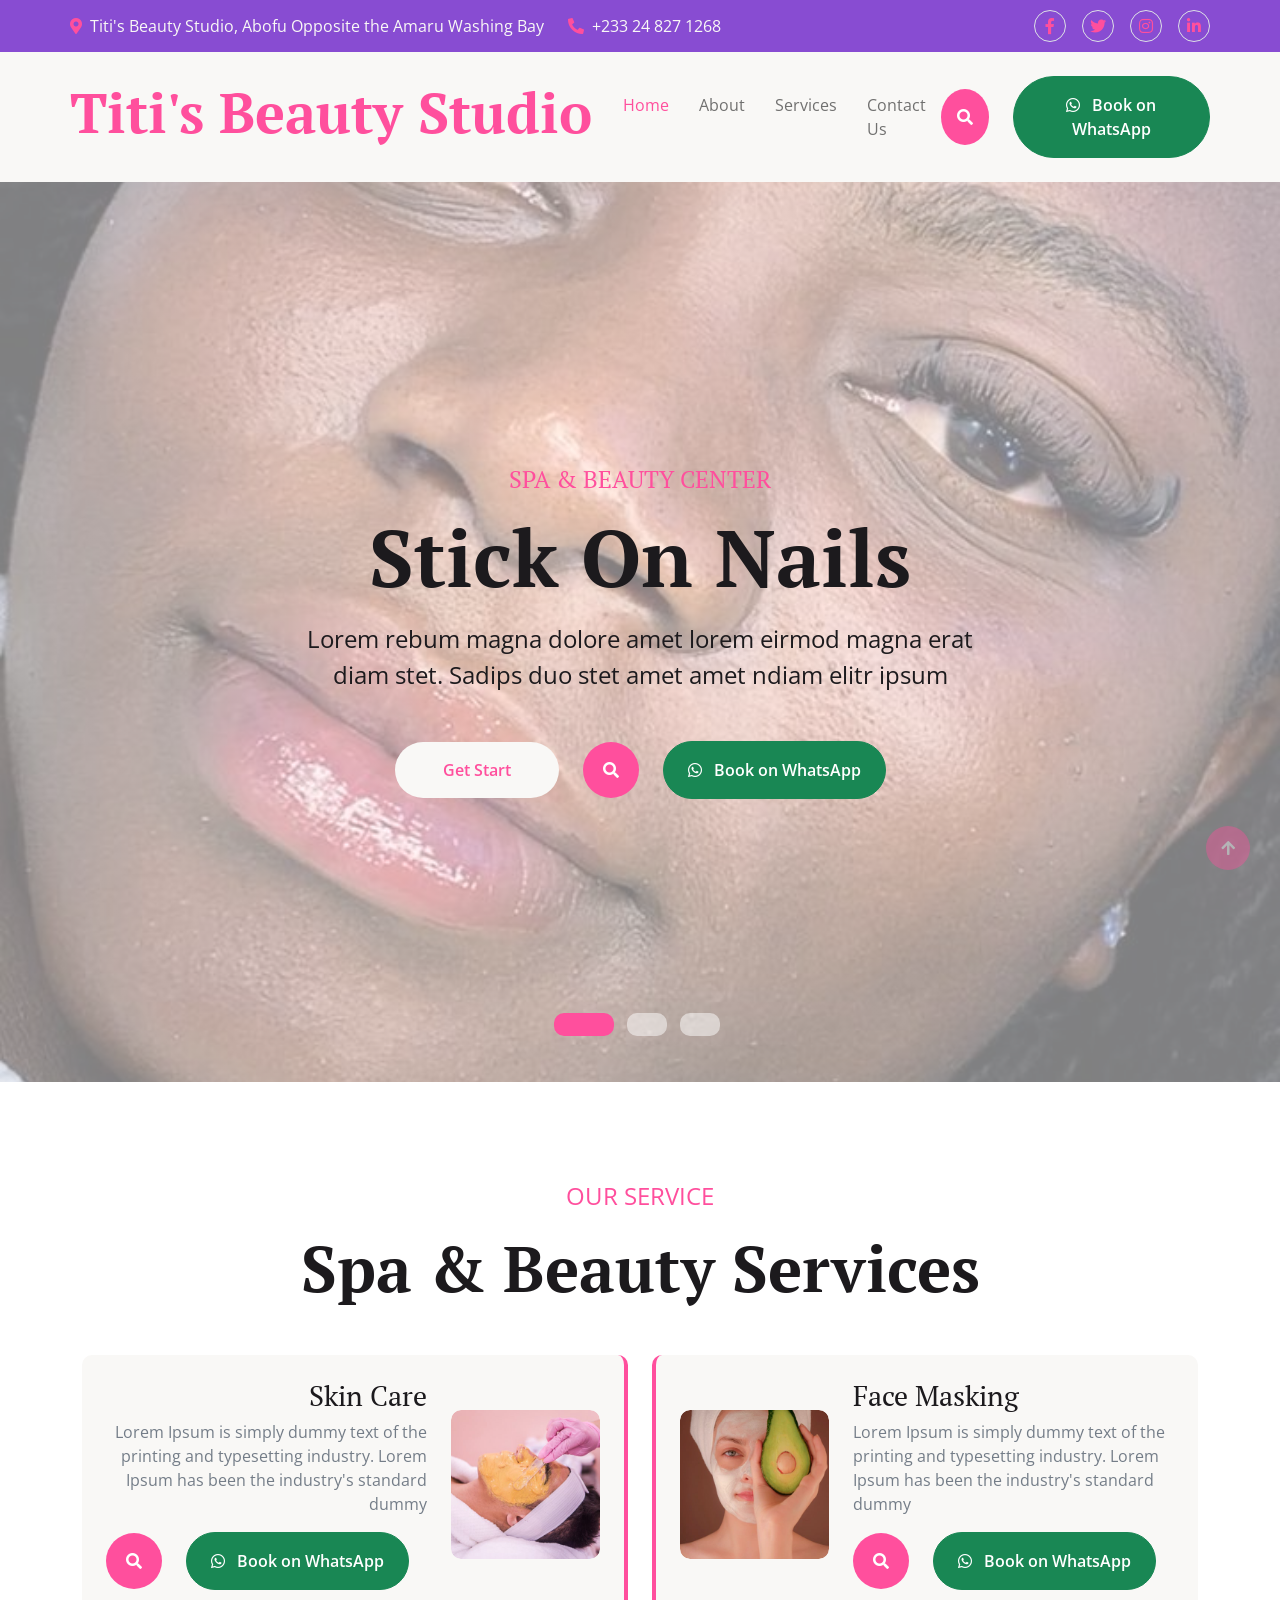
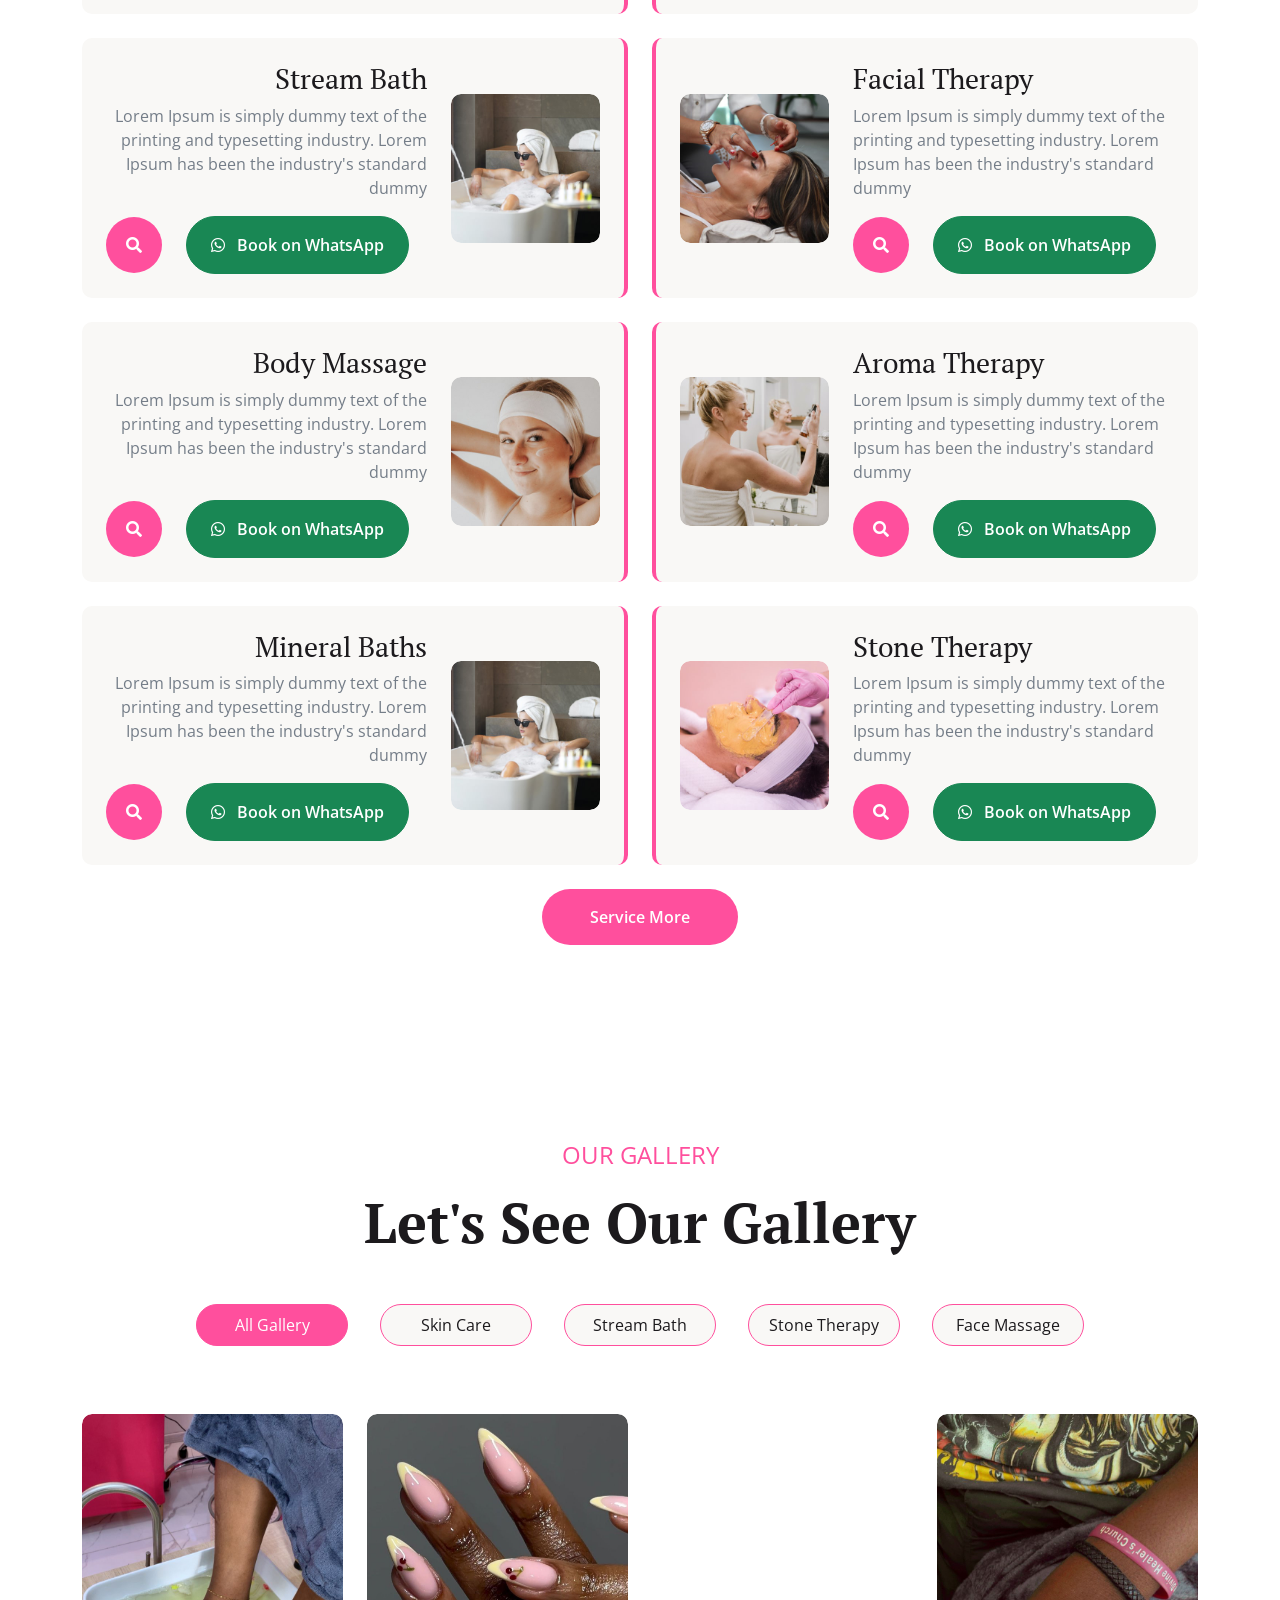
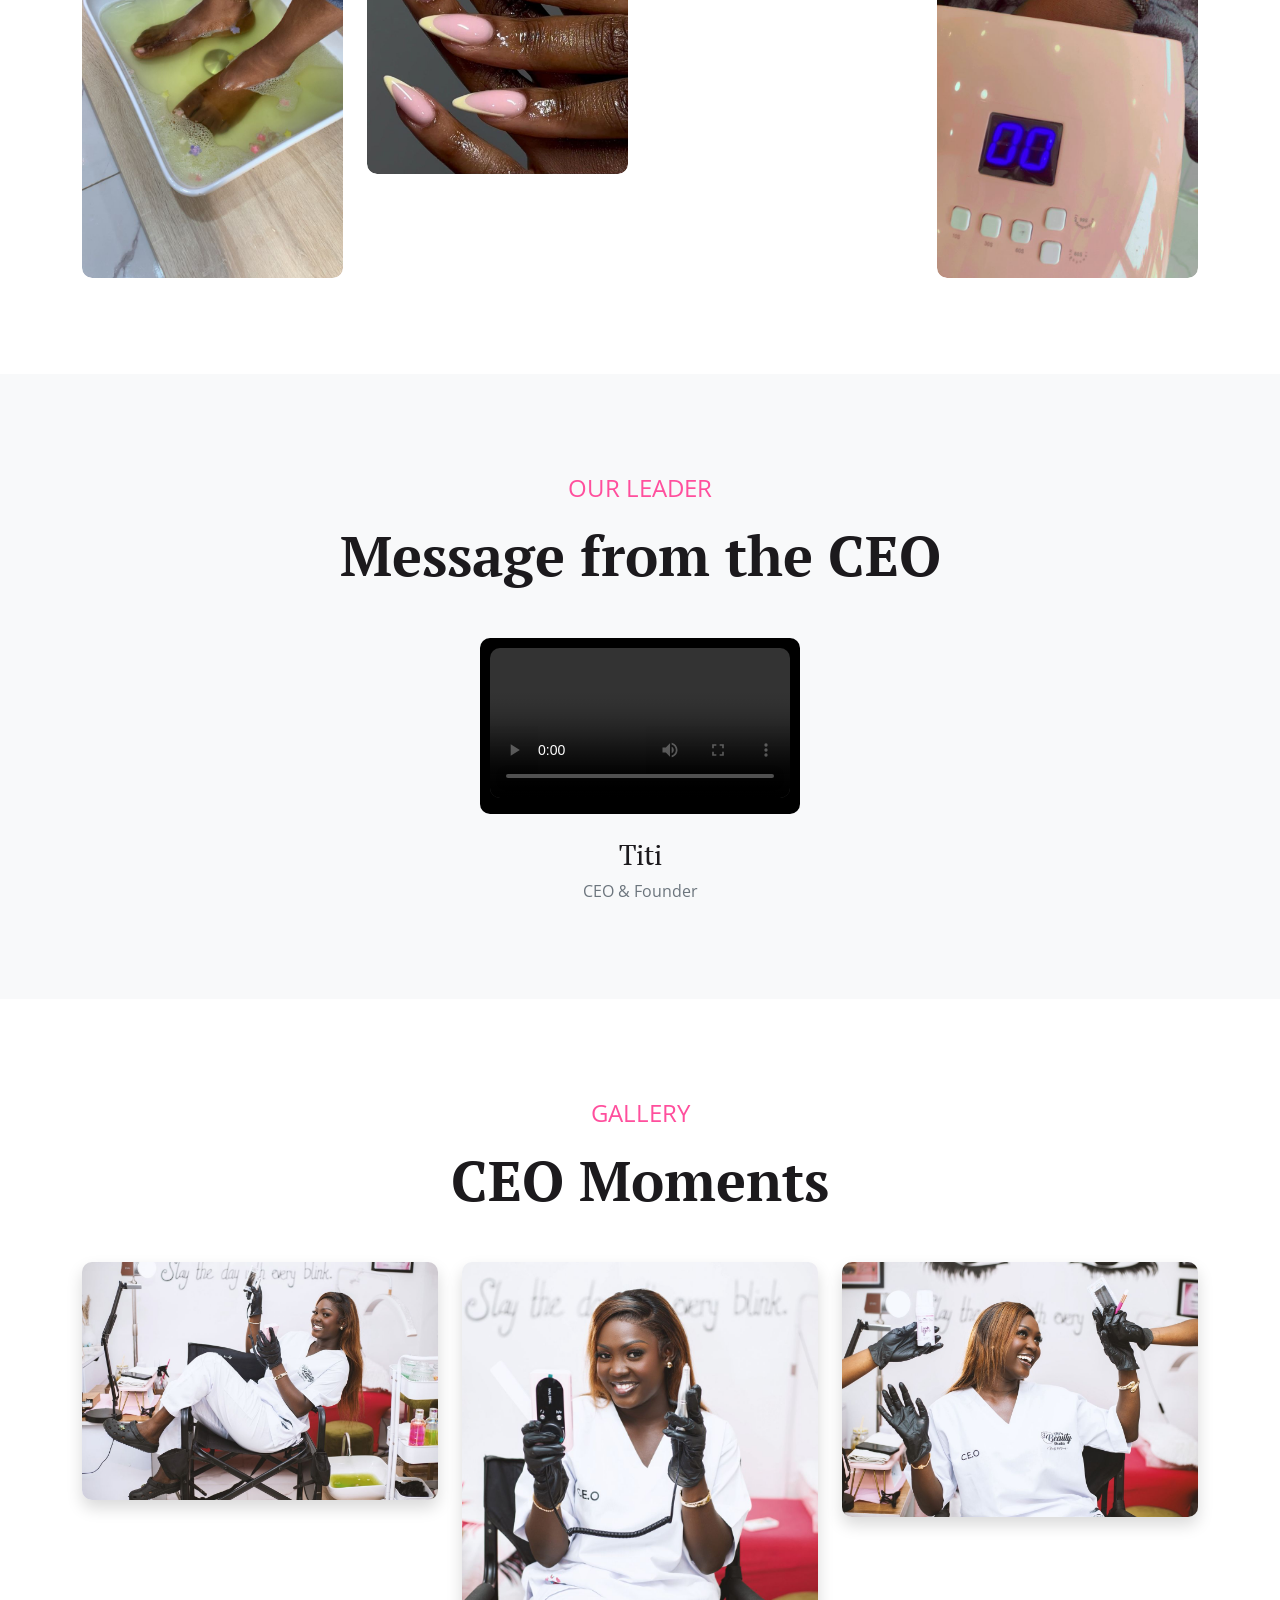
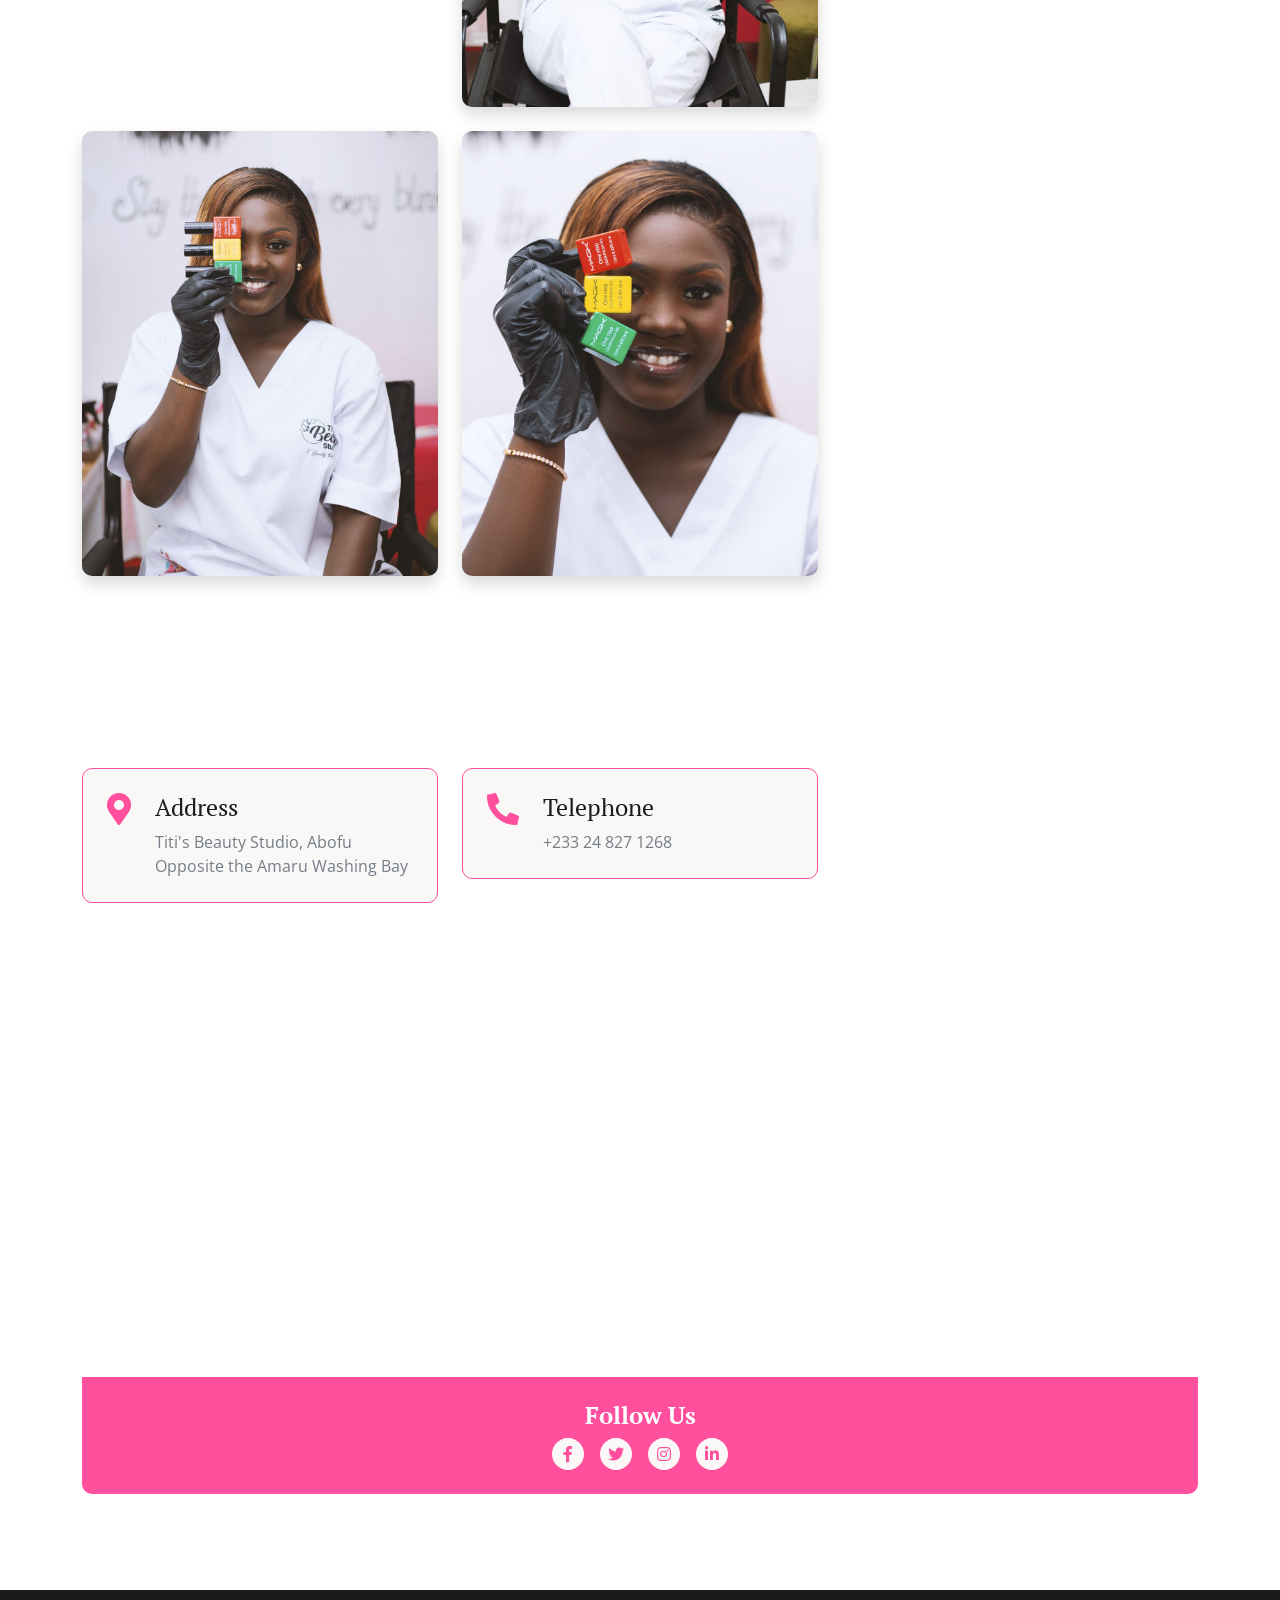
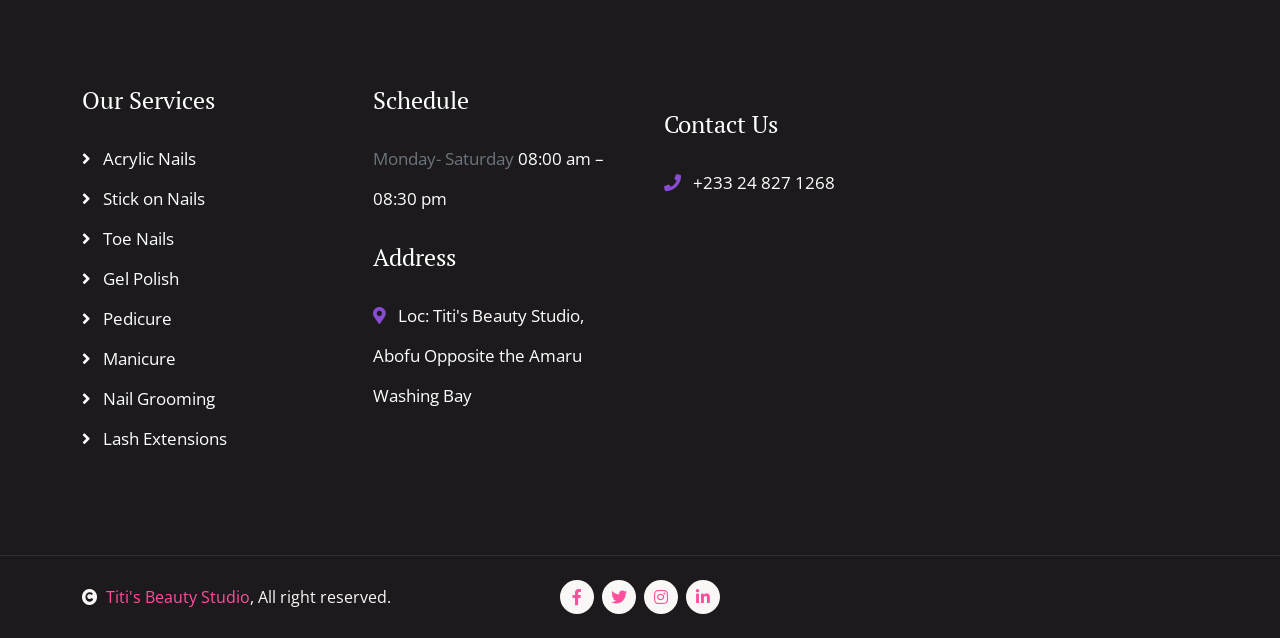
==== commit 3b81056d: "Deleted dummy texts" ====
--- a/index.html
+++ b/index.html
@@ -3,7 +3,7 @@
 
     <head>
         <meta charset="utf-8">
-        <title>Titi's Beauty Studio - Spa Website Template</title>
+        <title>Titi's Beauty Studio </title>
         <meta content="width=device-width, initial-scale=1.0" name="viewport">
         <meta content="" name="keywords">
         <meta content="" name="description">
@@ -135,7 +135,7 @@
                         <div class="carousel-caption">
                             <div class="p-3" style="max-width: 900px;">
                                 <h4 class="text-primary text-uppercase mb-3">Spa & Beauty Center</h4>
-                                <h1 class="display-1 text-capitalize text-dark mb-3">Massage Treatment</h1>
+                                <h1 class="display-1 text-capitalize text-dark mb-3">Stick on nails</h1>
                                 <p class="mx-md-5 fs-4 px-4 mb-5 text-dark">Lorem rebum magna dolore amet lorem eirmod magna erat diam stet. Sadips duo stet amet amet ndiam elitr ipsum</p>
                                 <div class="d-flex align-items-center justify-content-center">
                                     <a class="btn btn-light btn-light-outline-0 rounded-pill py-3 px-5 me-4" href="#">Get Start</a>
@@ -187,7 +187,7 @@
                         <div class="carousel-caption">
                             <div class="p-3" style="max-width: 900px;">
                                 <h4 class="text-primary text-uppercase mb-3" style="letter-spacing: 3px;">Spa & Beauty Center</h4>
-                                <h1 class="display-1 text-capitalize text-dark">Cellulite Treatment</h1>
+                                <h1 class="display-1 text-capitalize text-dark">Acrylic nails</h1>
                                 <p class="mx-md-5 fs-4 px-5 mb-5 text-dark">Lorem rebum magna dolore amet lorem eirmod magna erat diam stet. Sadips duo stet amet amet ndiam elitr ipsum</p>
                                 <div class="d-flex align-items-center justify-content-center">
                                     <a class="btn btn-light btn-light-outline-0 rounded-pill py-3 px-5 me-4" href="#">Get Start</a>
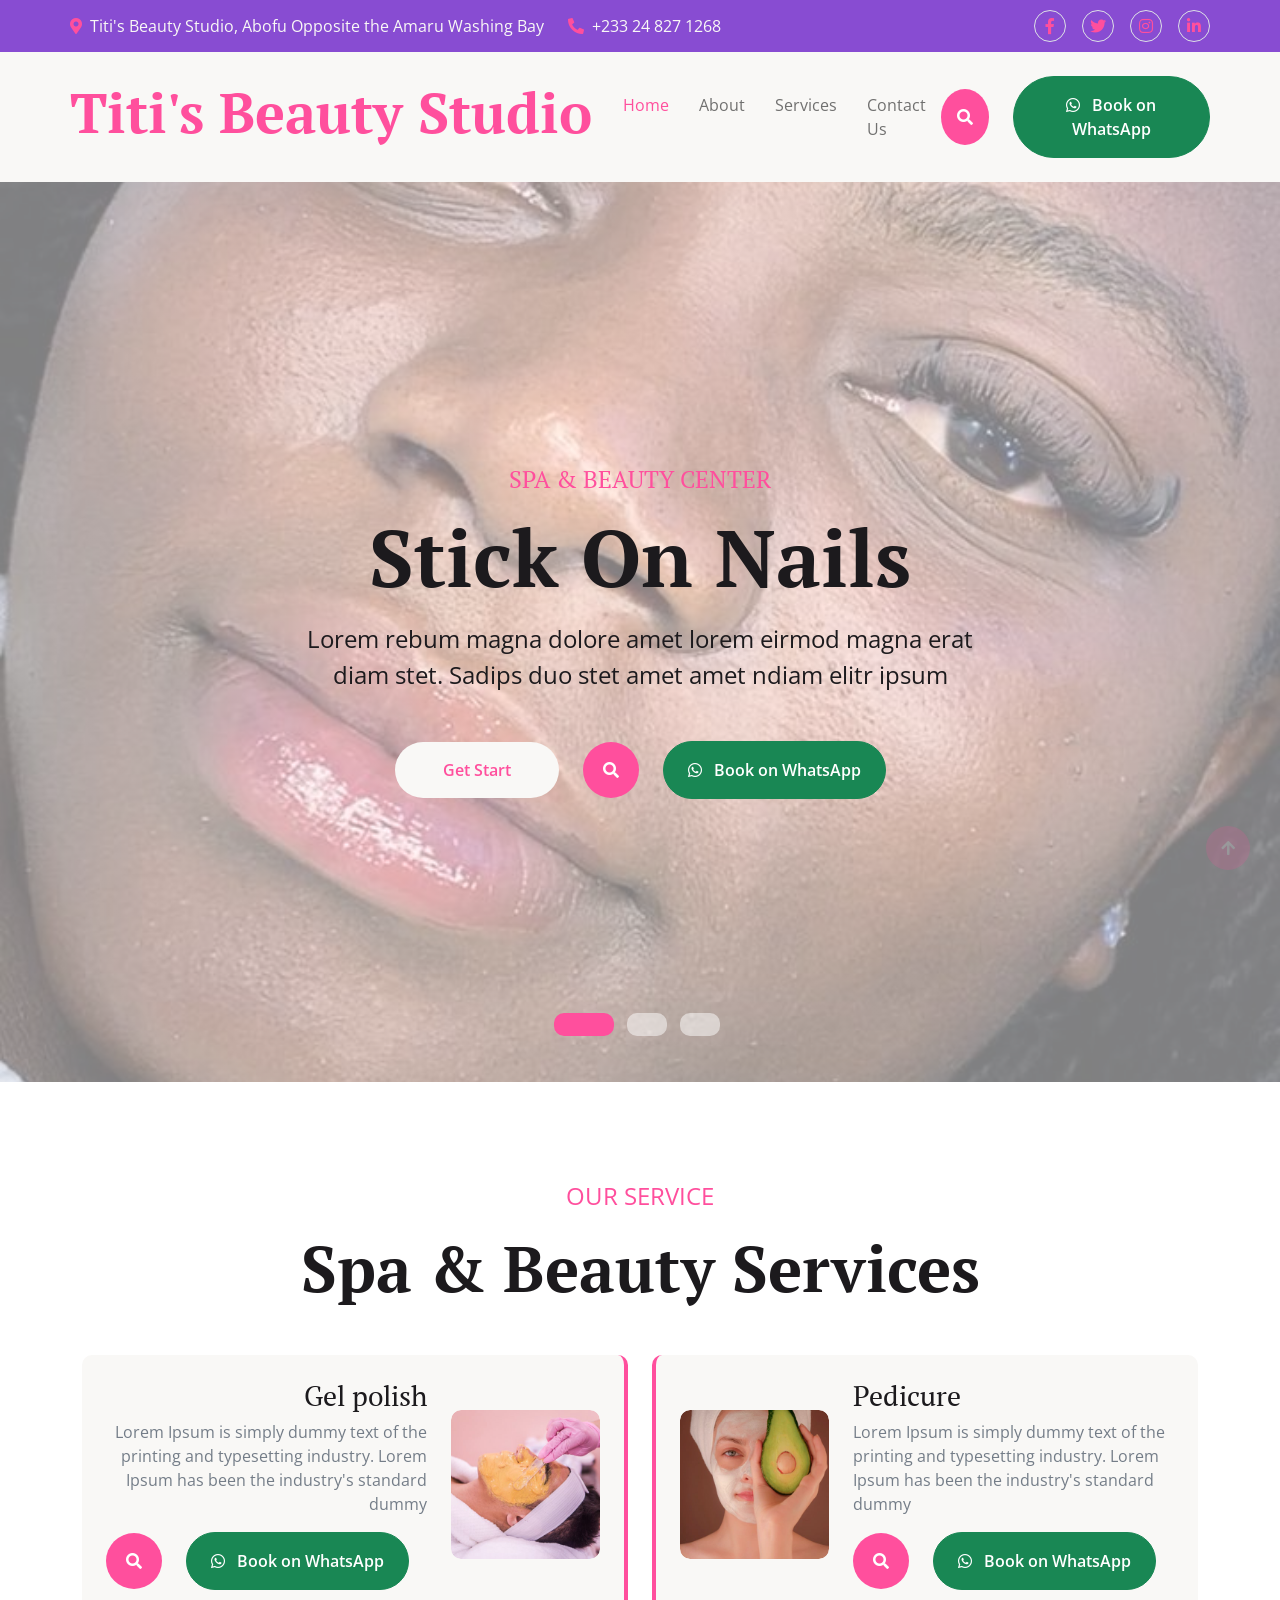
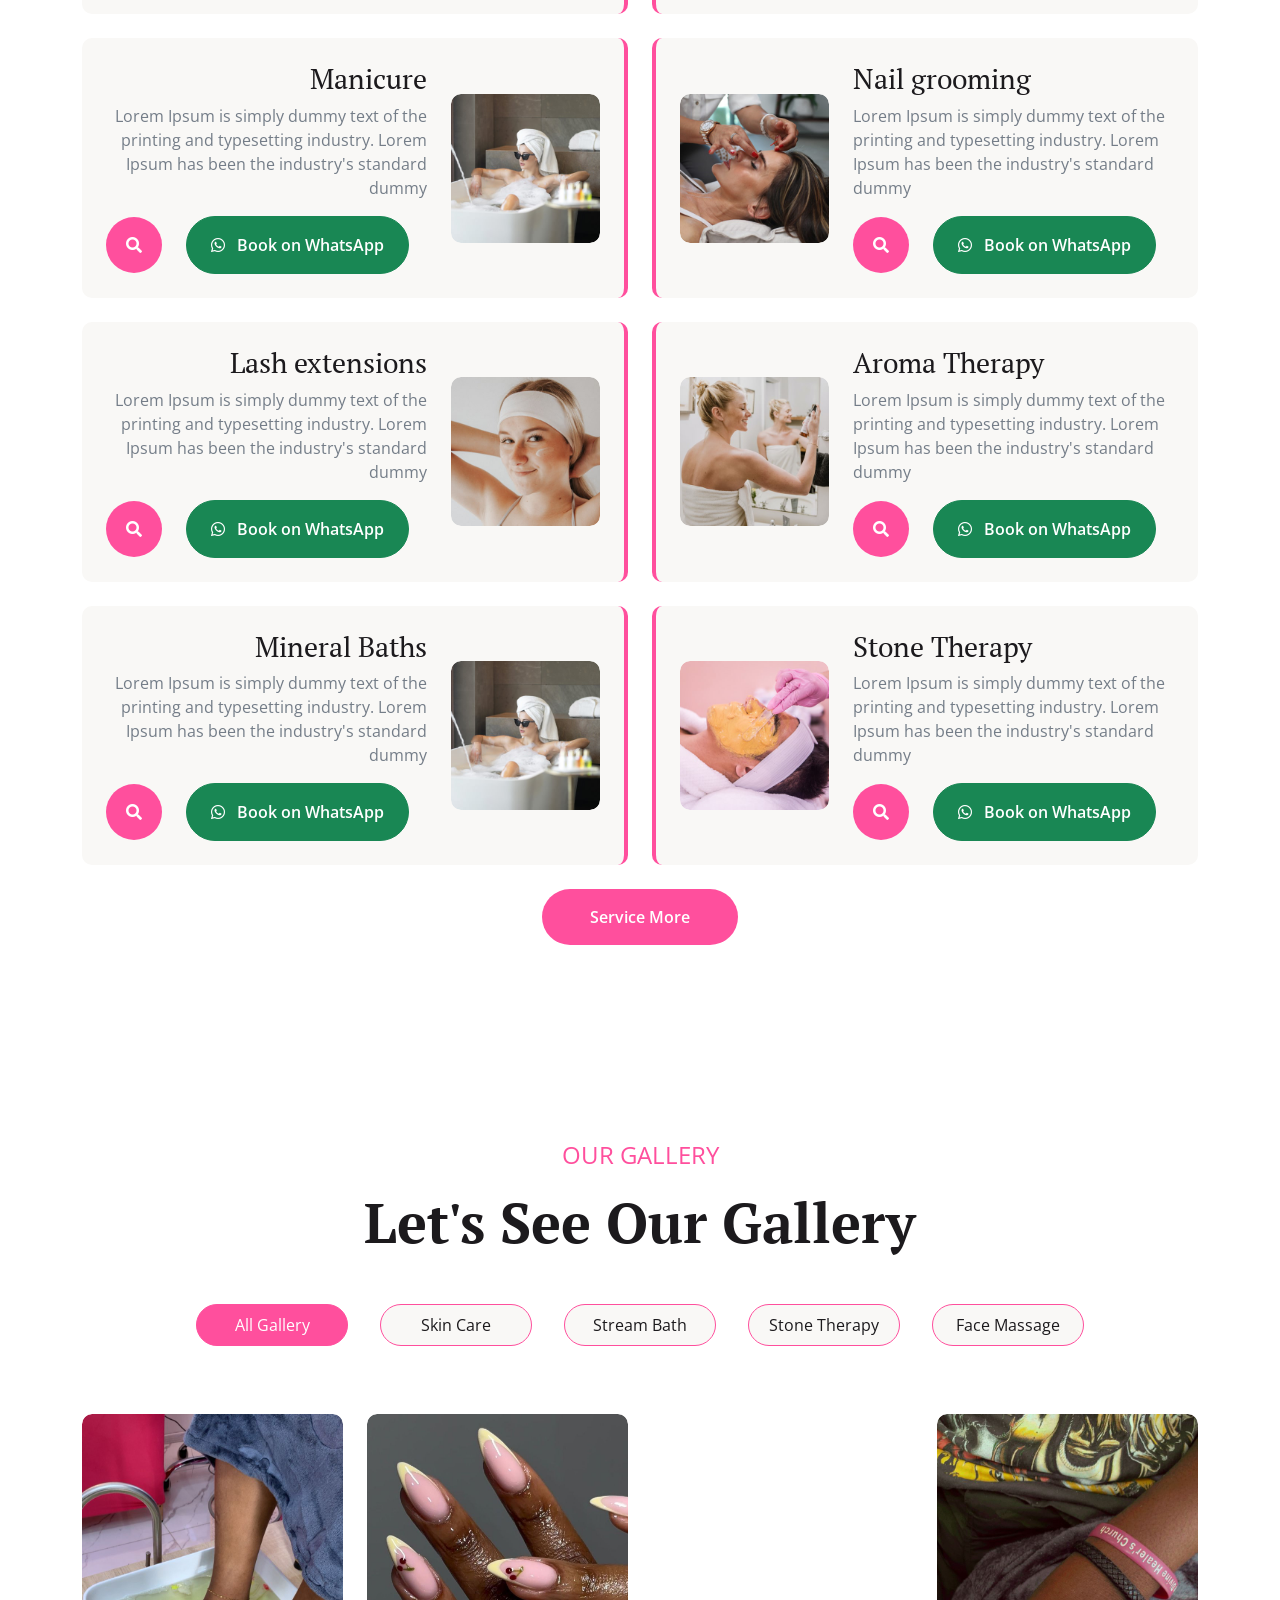
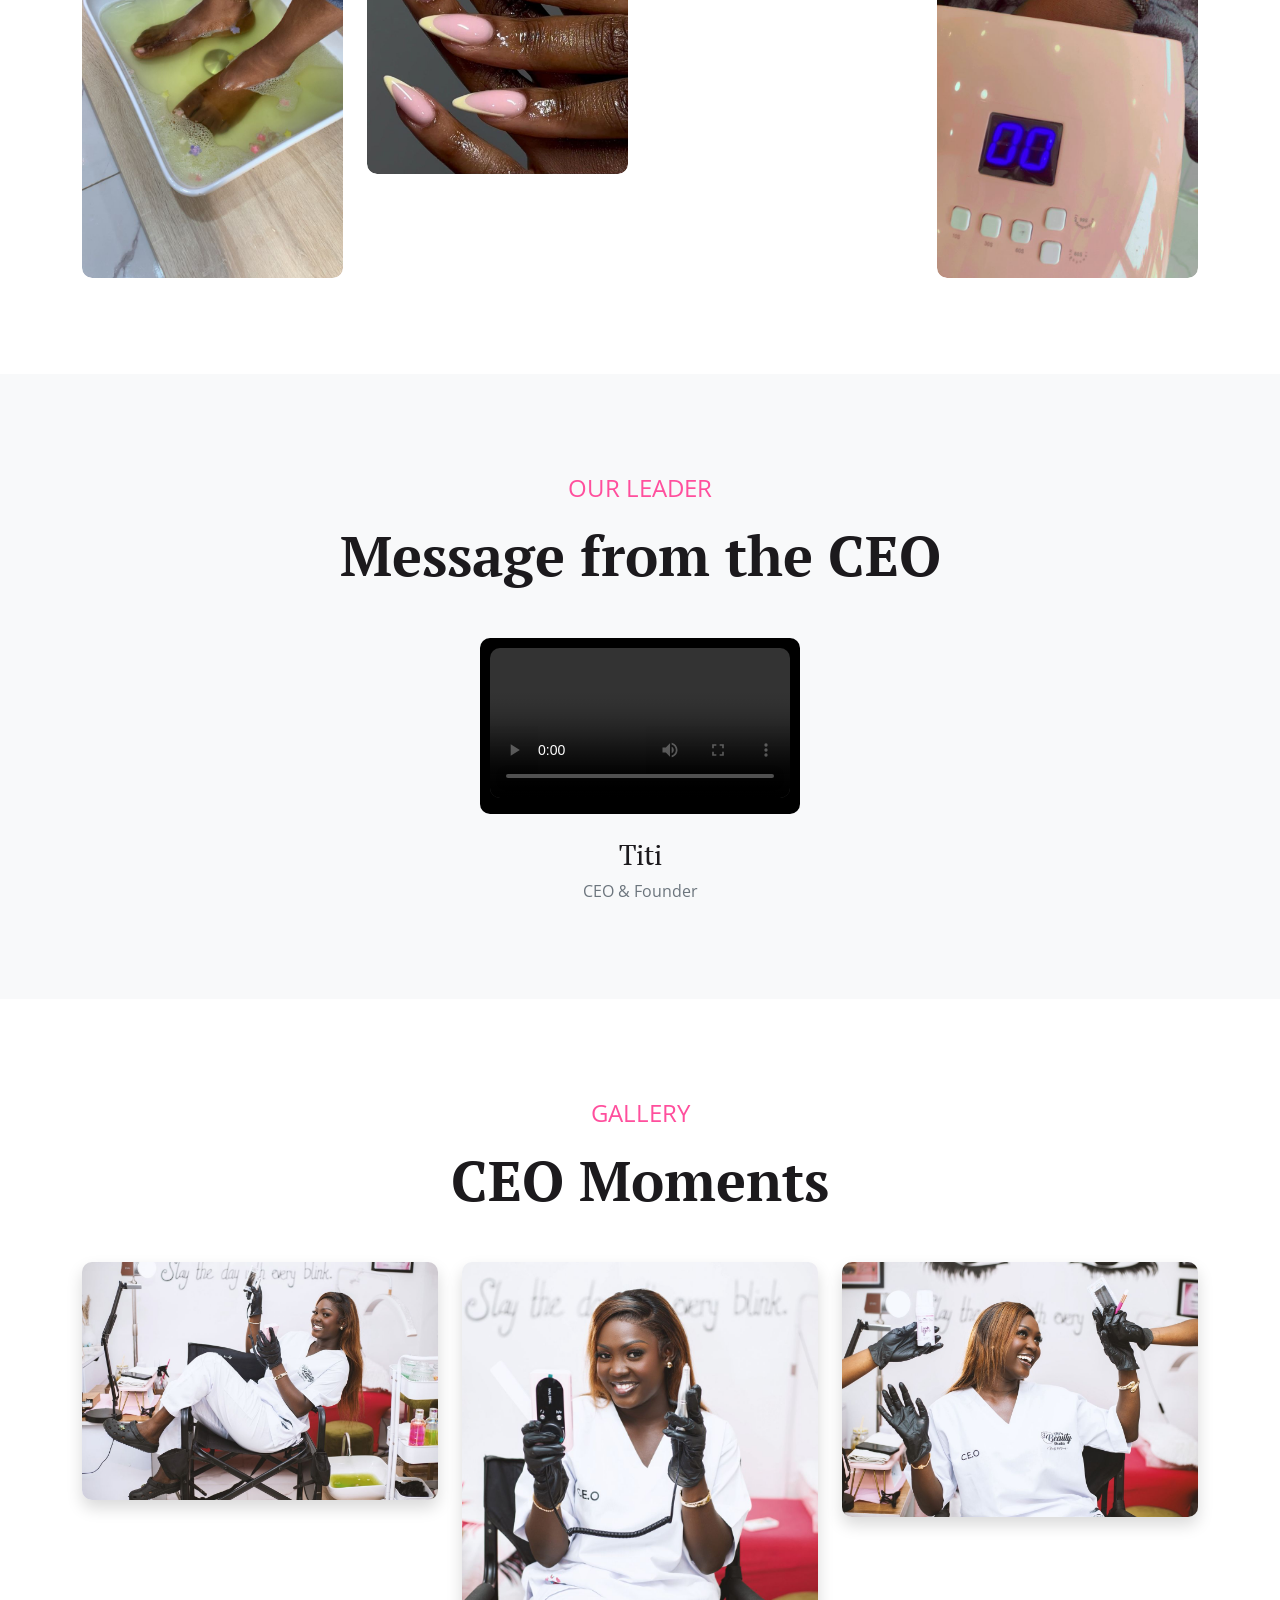
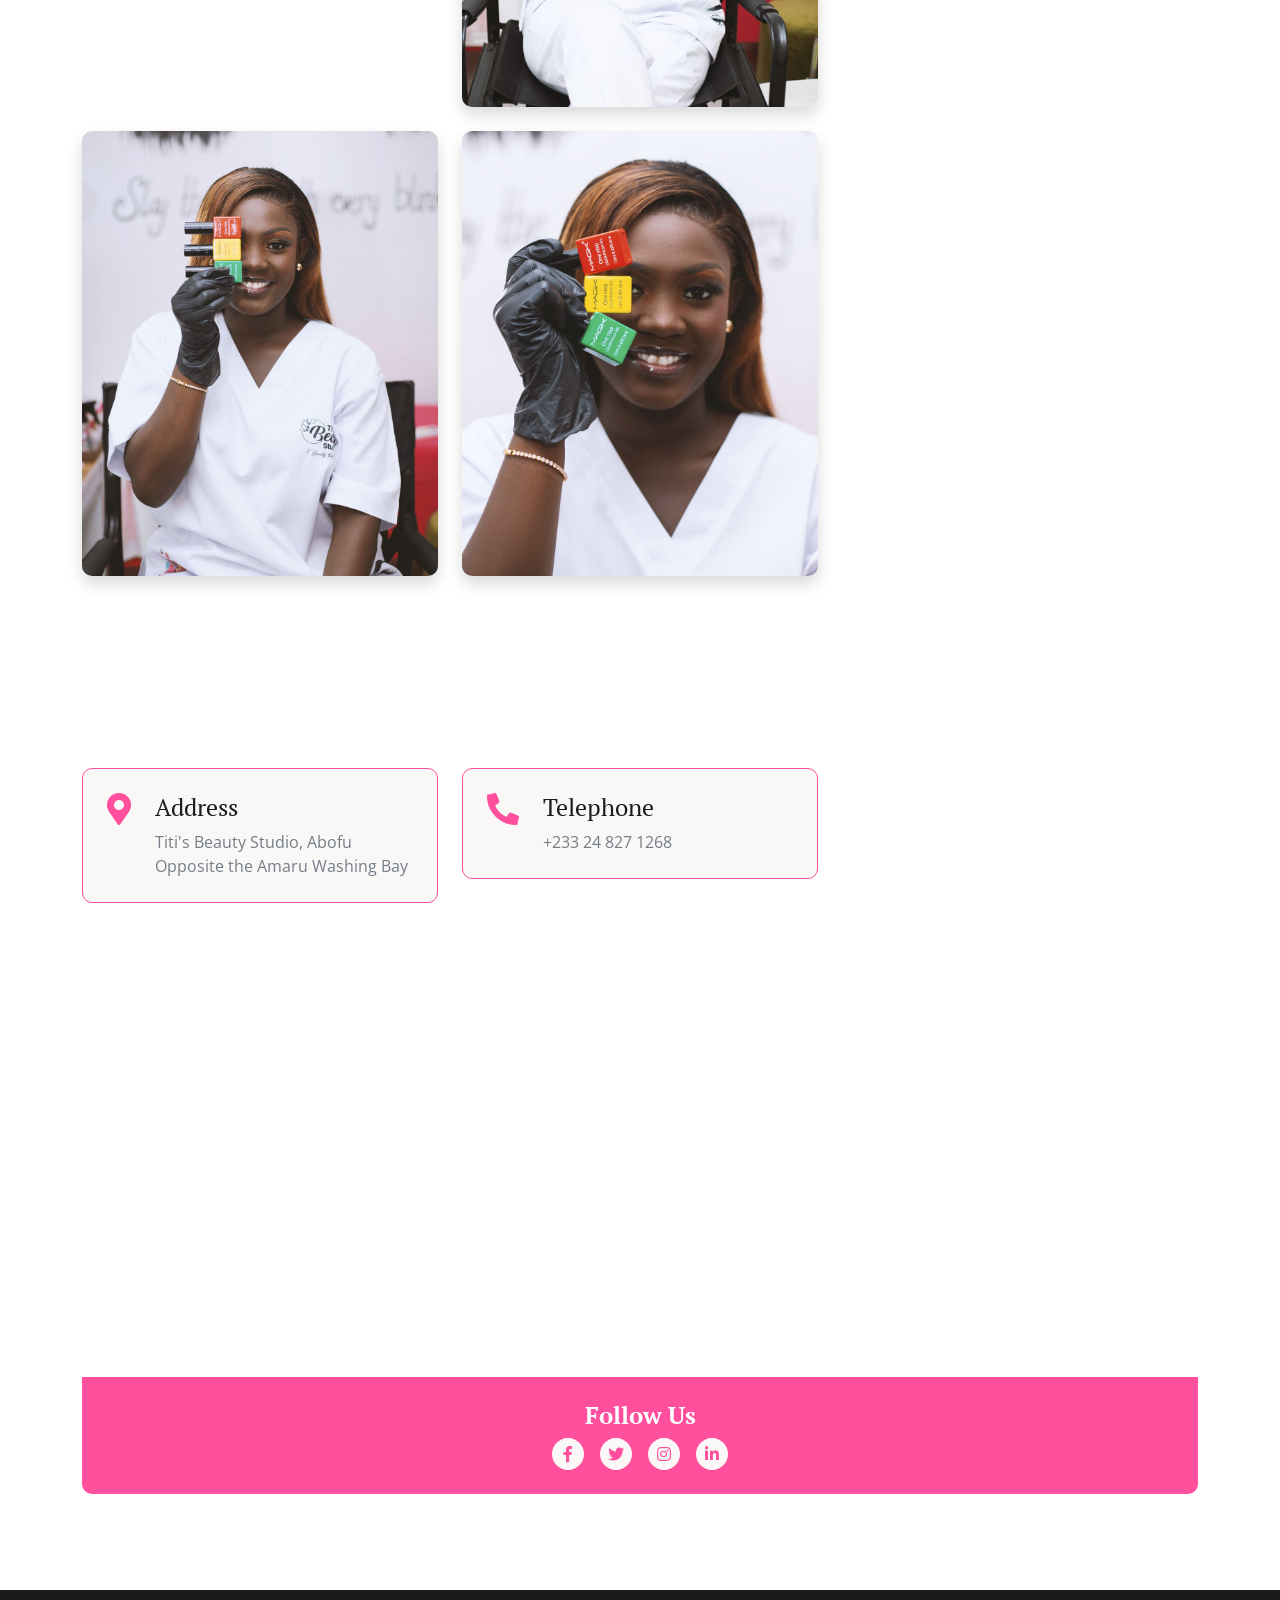
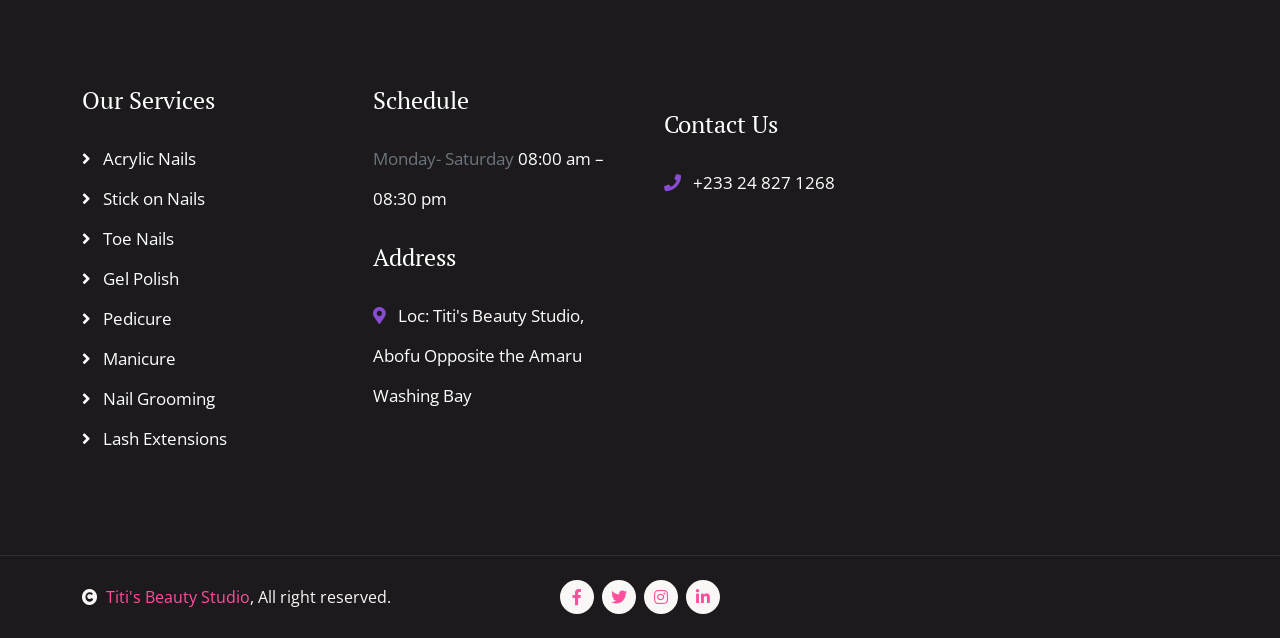
==== commit c7ebbd9c: "Deleted dummy texts" ====
--- a/index.html
+++ b/index.html
@@ -161,7 +161,7 @@
                         <div class="carousel-caption">
                             <div class="p-3" style="max-width: 900px;">
                                 <h4 class="text-primary text-uppercase mb-3" style="letter-spacing: 3px;">Spa & Beauty Center</h4>
-                                <h1 class="display-1 text-capitalize text-dark mb-3">Facial Treatment</h1>
+                                <h1 class="display-1 text-capitalize text-dark mb-3">Toe nails </h1>
                                 <p class="mx-md-5 fs-4 px-5 mb-5 text-dark">Lorem rebum magna dolore amet lorem eirmod magna erat diam stet. Sadips duo stet amet amet ndiam elitr ipsum</p>
                                 <div class="d-flex align-items-center justify-content-center">
                                     <a class="btn btn-light btn-light-outline-0 rounded-pill py-3 px-5 me-4" href="#">Get Start</a>
@@ -235,7 +235,7 @@
                             <div class="row align-items-center">
                                 <div class="col-8">
                                     <div class="services-content text-end">
-                                        <h3>Skin Care</h3>
+                                        <h3>Gel polish </h3>
                                         <p>Lorem Ipsum is simply dummy text of the printing and typesetting industry. Lorem Ipsum has been the industry's standard dummy</p>
                                         <div class="d-flex align-items-center flex-nowrap pt-xl-0">
     
@@ -271,7 +271,7 @@
                                 </div>
                                 <div class="col-8">
                                     <div class="services-content text-start">
-                                        <h3>Face Masking</h3>
+                                        <h3>Pedicure</h3>
                                         <p>Lorem Ipsum is simply dummy text of the printing and typesetting industry. Lorem Ipsum has been the industry's standard dummy</p>
                                         <div class="d-flex align-items-center flex-nowrap pt-xl-0">
     
@@ -297,7 +297,7 @@
                             <div class="row align-items-center">
                                 <div class="col-8">
                                     <div class="services-content text-end">
-                                        <h3>Stream Bath</h3>
+                                        <h3>Manicure </h3>
                                         <p>Lorem Ipsum is simply dummy text of the printing and typesetting industry. Lorem Ipsum has been the industry's standard dummy</p>
                                         <div class="d-flex align-items-center flex-nowrap pt-xl-0">
     
@@ -333,7 +333,7 @@
                                 </div>
                                 <div class="col-8">
                                     <div class="services-content text-start">
-                                        <h3>Facial Therapy</h3>
+                                        <h3>Nail grooming </h3>
                                         <p>Lorem Ipsum is simply dummy text of the printing and typesetting industry. Lorem Ipsum has been the industry's standard dummy</p>
                                         <div class="d-flex align-items-center flex-nowrap pt-xl-0">
     
@@ -359,7 +359,7 @@
                             <div class="row align-items-center">
                                 <div class="col-8">
                                     <div class="services-content text-end">
-                                        <h3>Body Massage</h3>
+                                        <h3>Lash extensions</h3>
                                         <p>Lorem Ipsum is simply dummy text of the printing and typesetting industry. Lorem Ipsum has been the industry's standard dummy</p>
                                         <div class="d-flex align-items-center flex-nowrap pt-xl-0">
     
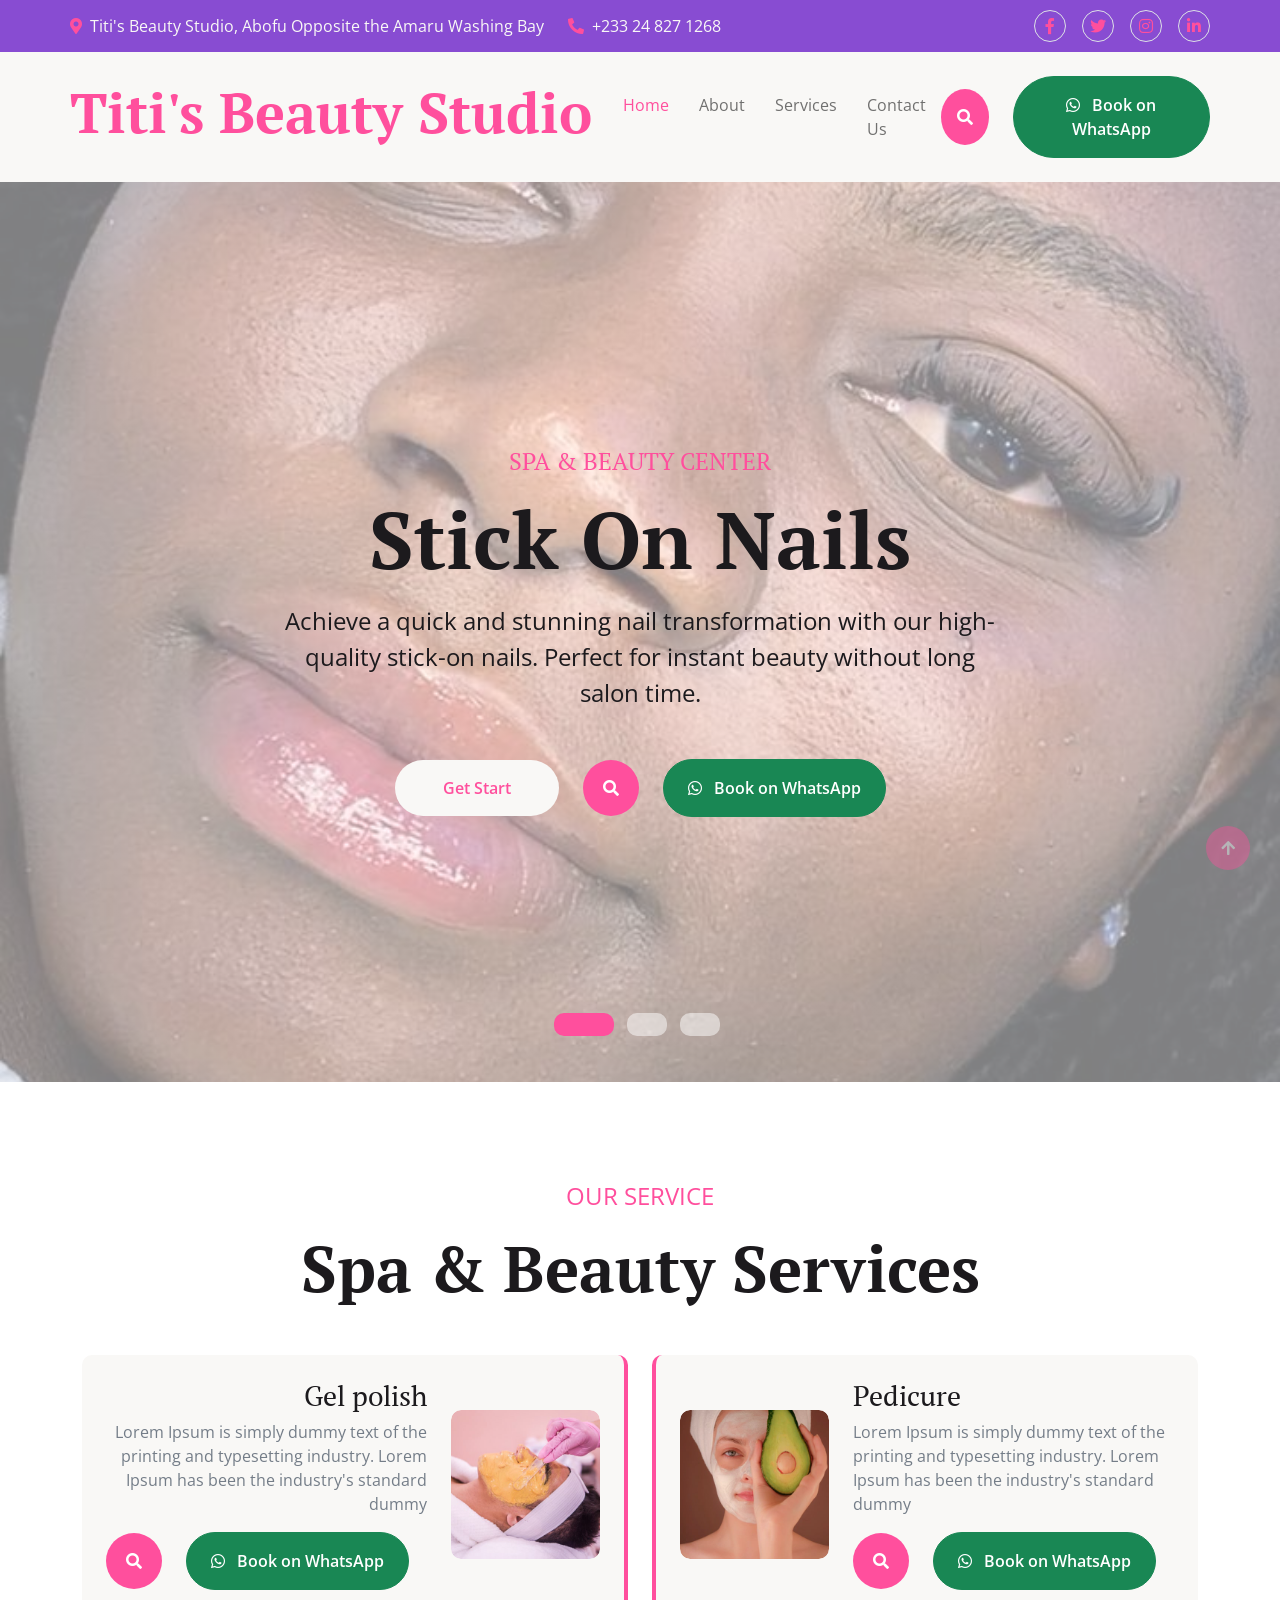
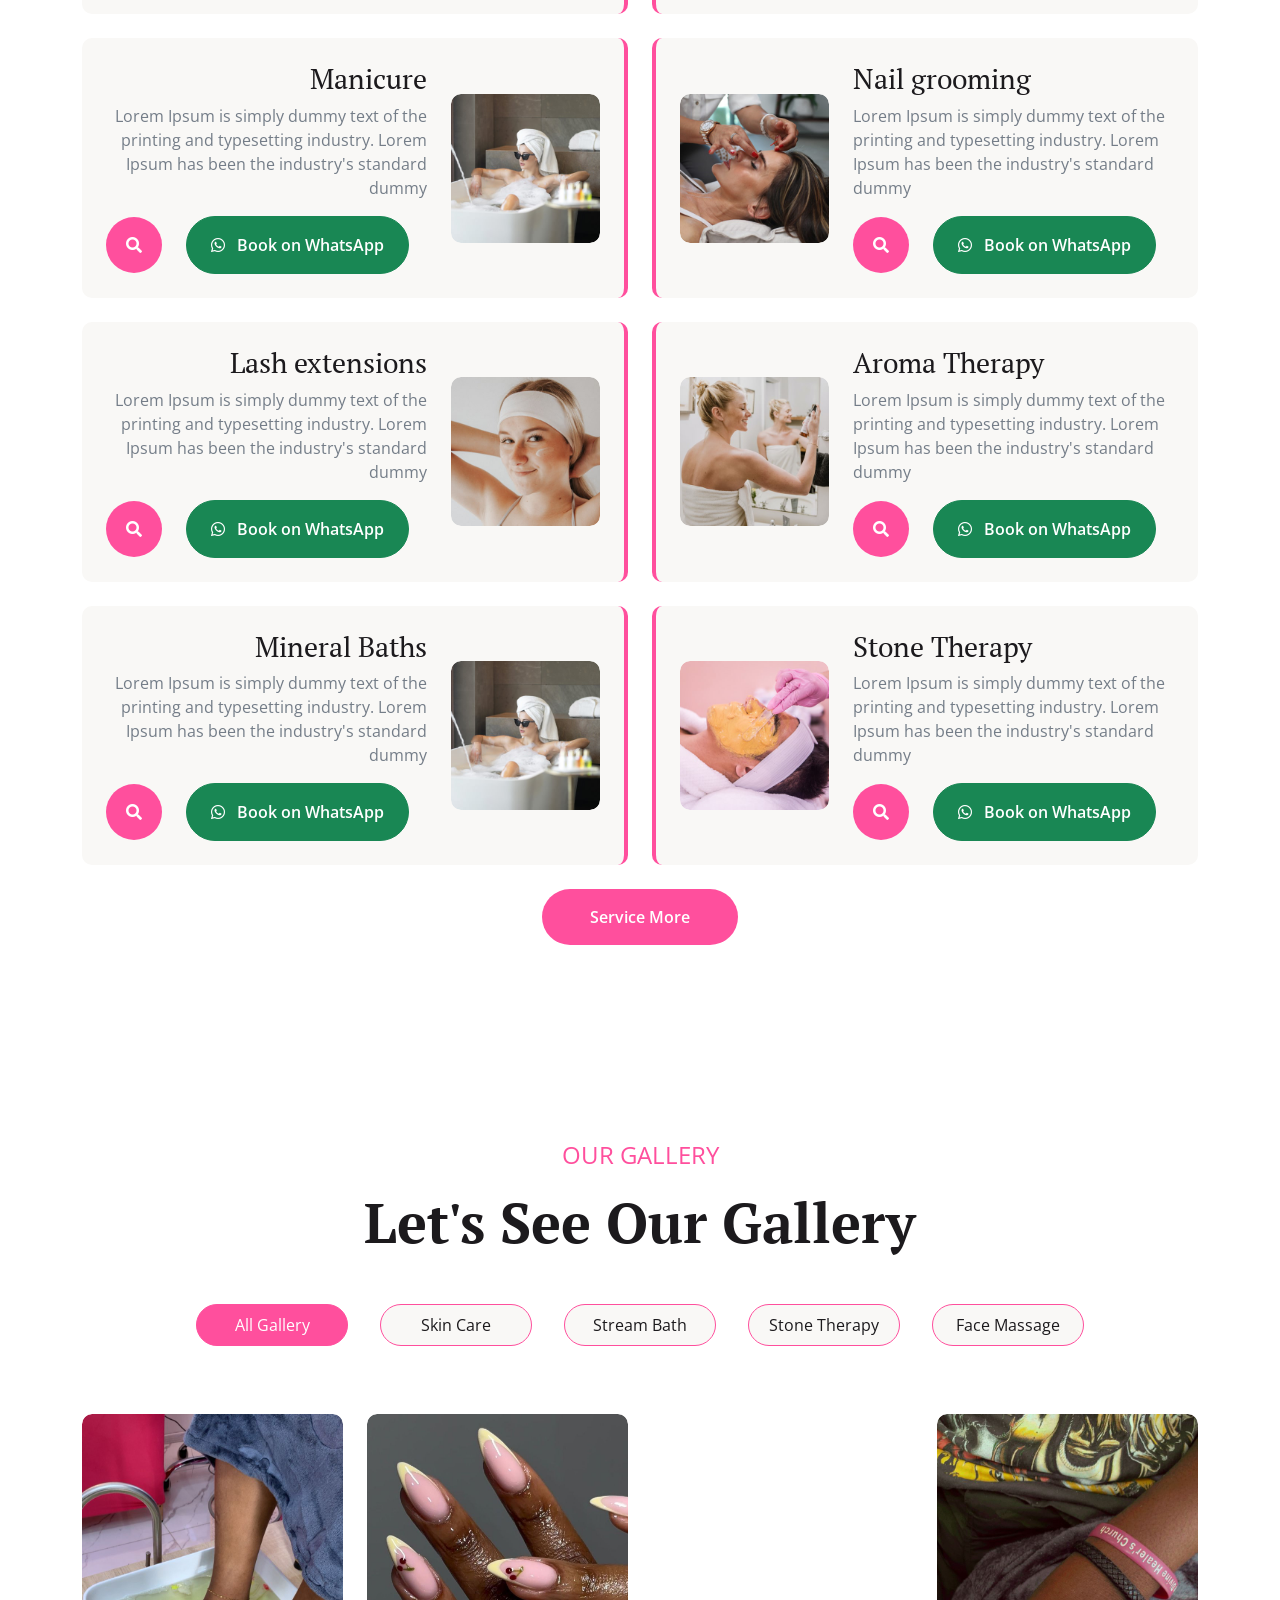
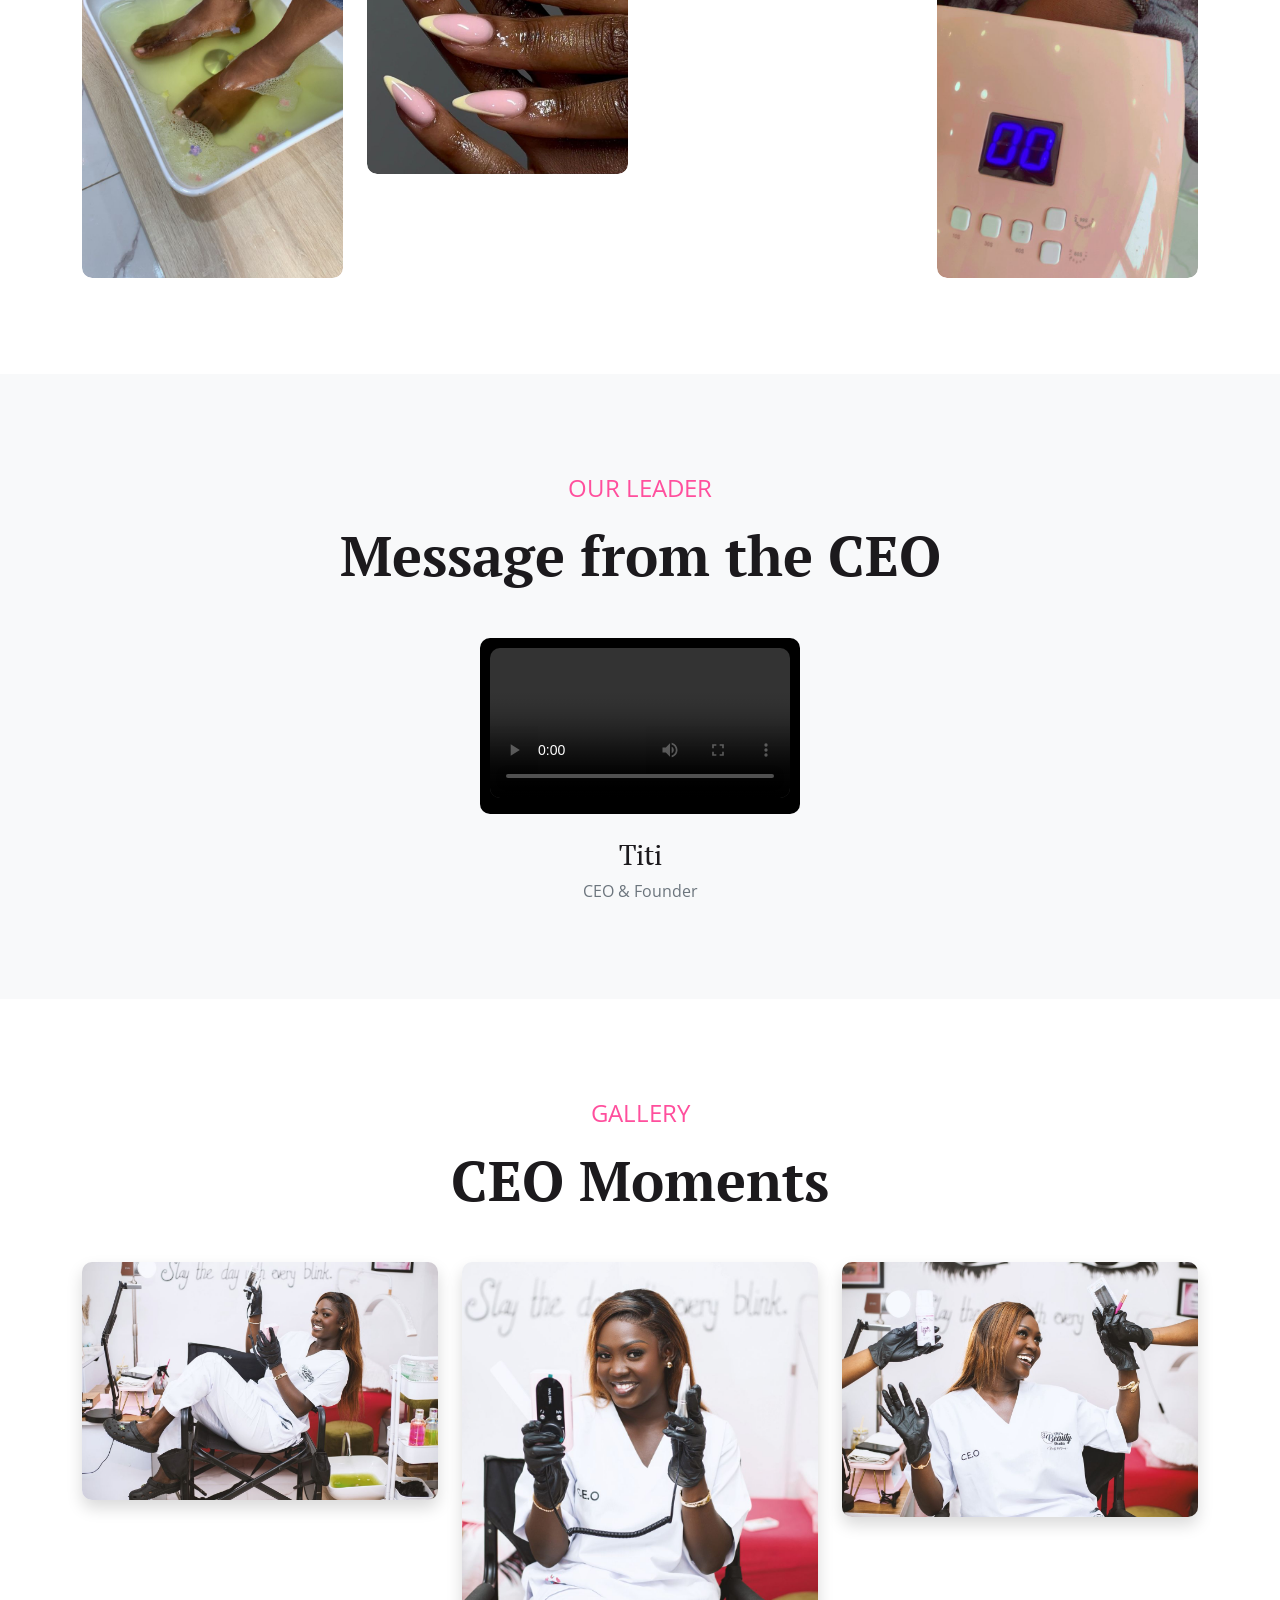
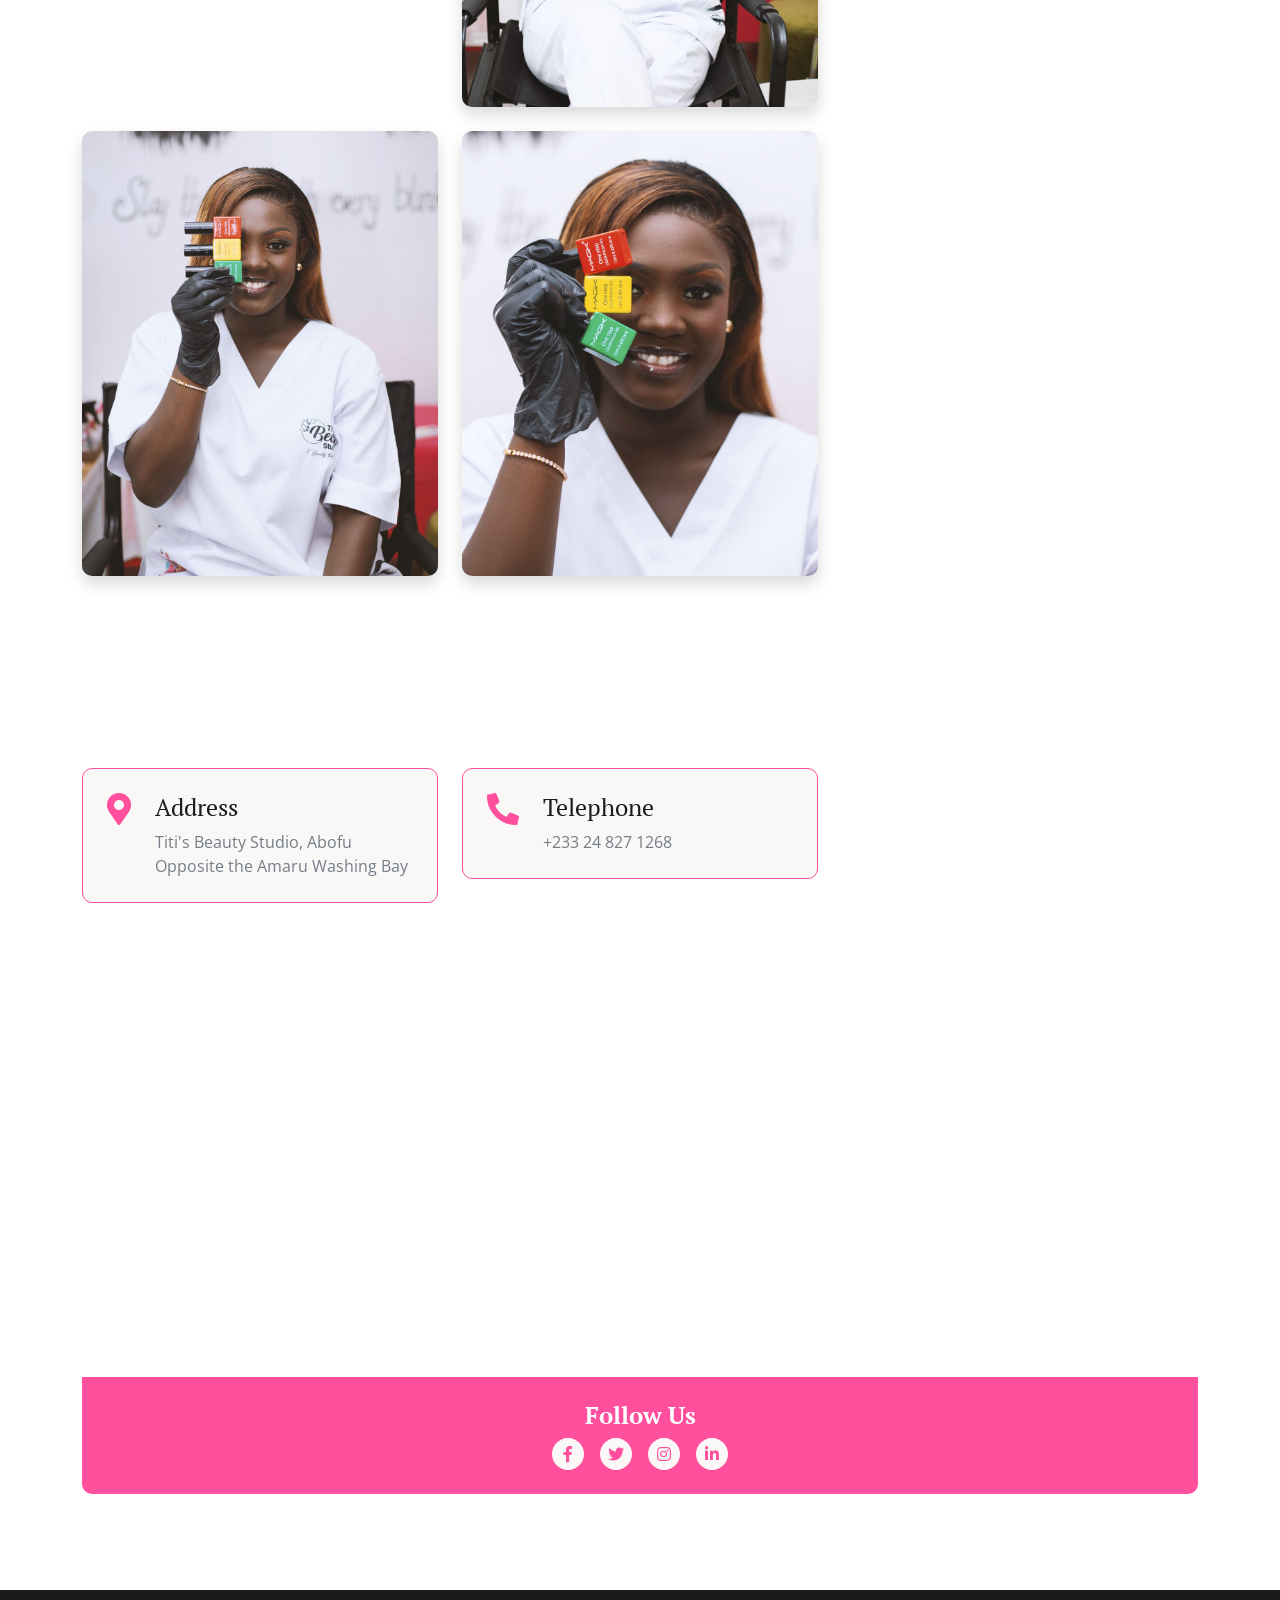
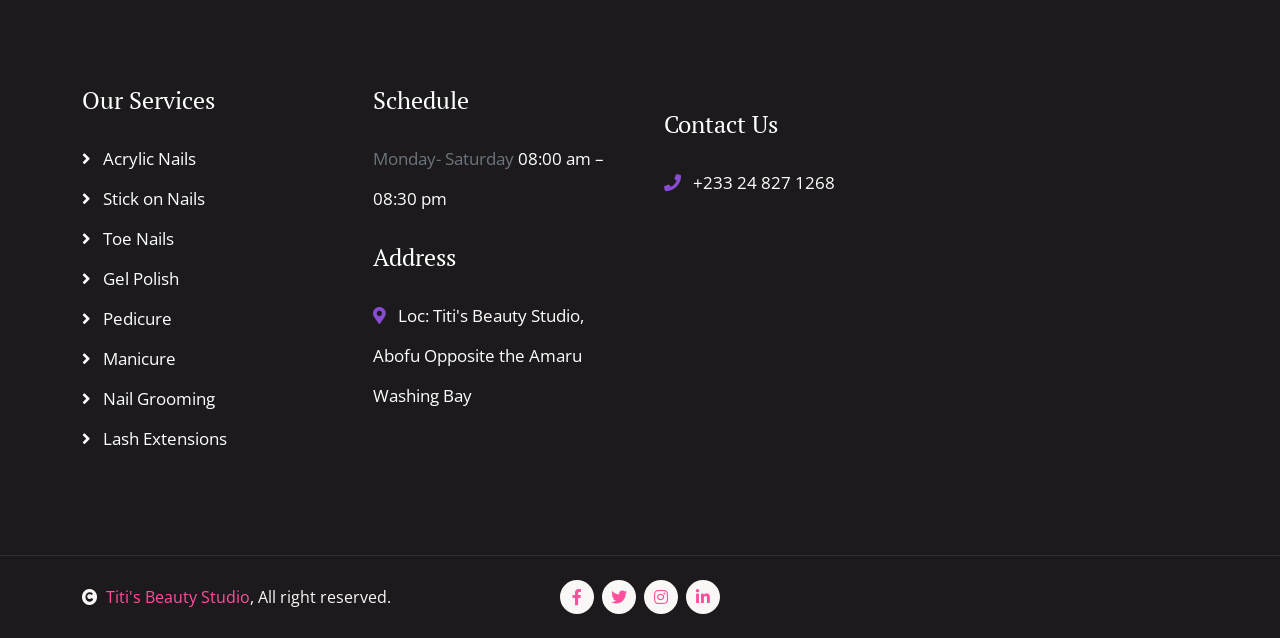
==== commit f95e755b: "Deleted dummy texts" ====
--- a/index.html
+++ b/index.html
@@ -136,7 +136,8 @@
                             <div class="p-3" style="max-width: 900px;">
                                 <h4 class="text-primary text-uppercase mb-3">Spa & Beauty Center</h4>
                                 <h1 class="display-1 text-capitalize text-dark mb-3">Stick on nails</h1>
-                                <p class="mx-md-5 fs-4 px-4 mb-5 text-dark">Lorem rebum magna dolore amet lorem eirmod magna erat diam stet. Sadips duo stet amet amet ndiam elitr ipsum</p>
+                                <p class="mx-md-5 fs-4 px-4 mb-5 text-dark"> Achieve a quick and stunning nail transformation with our high-quality stick-on nails. Perfect for instant beauty without long salon time.</p>
+</p>
                                 <div class="d-flex align-items-center justify-content-center">
                                     <a class="btn btn-light btn-light-outline-0 rounded-pill py-3 px-5 me-4" href="#">Get Start</a>
 <div class="d-flex align-items-center flex-nowrap pt-xl-0">
@@ -162,7 +163,8 @@
                             <div class="p-3" style="max-width: 900px;">
                                 <h4 class="text-primary text-uppercase mb-3" style="letter-spacing: 3px;">Spa & Beauty Center</h4>
                                 <h1 class="display-1 text-capitalize text-dark mb-3">Toe nails </h1>
-                                <p class="mx-md-5 fs-4 px-5 mb-5 text-dark">Lorem rebum magna dolore amet lorem eirmod magna erat diam stet. Sadips duo stet amet amet ndiam elitr ipsum</p>
+                                <p class="mx-md-5 fs-4 px-5 mb-5 text-dark"> Give your toenails the attention they need with our expert care. From shaping to polishing, we ensure your toes look clean and beautiful.</p>
+</p>
                                 <div class="d-flex align-items-center justify-content-center">
                                     <a class="btn btn-light btn-light-outline-0 rounded-pill py-3 px-5 me-4" href="#">Get Start</a>
 <div class="d-flex align-items-center flex-nowrap pt-xl-0">
@@ -188,7 +190,7 @@
                             <div class="p-3" style="max-width: 900px;">
                                 <h4 class="text-primary text-uppercase mb-3" style="letter-spacing: 3px;">Spa & Beauty Center</h4>
                                 <h1 class="display-1 text-capitalize text-dark">Acrylic nails</h1>
-                                <p class="mx-md-5 fs-4 px-5 mb-5 text-dark">Lorem rebum magna dolore amet lorem eirmod magna erat diam stet. Sadips duo stet amet amet ndiam elitr ipsum</p>
+                                <p class="mx-md-5 fs-4 px-5 mb-5 text-dark">Get strong, stylish, and long-lasting nails with our acrylic nail service. Choose from a variety of shapes and designs to match your style.</p>
                                 <div class="d-flex align-items-center justify-content-center">
                                     <a class="btn btn-light btn-light-outline-0 rounded-pill py-3 px-5 me-4" href="#">Get Start</a>
 <div class="d-flex align-items-center flex-nowrap pt-xl-0">
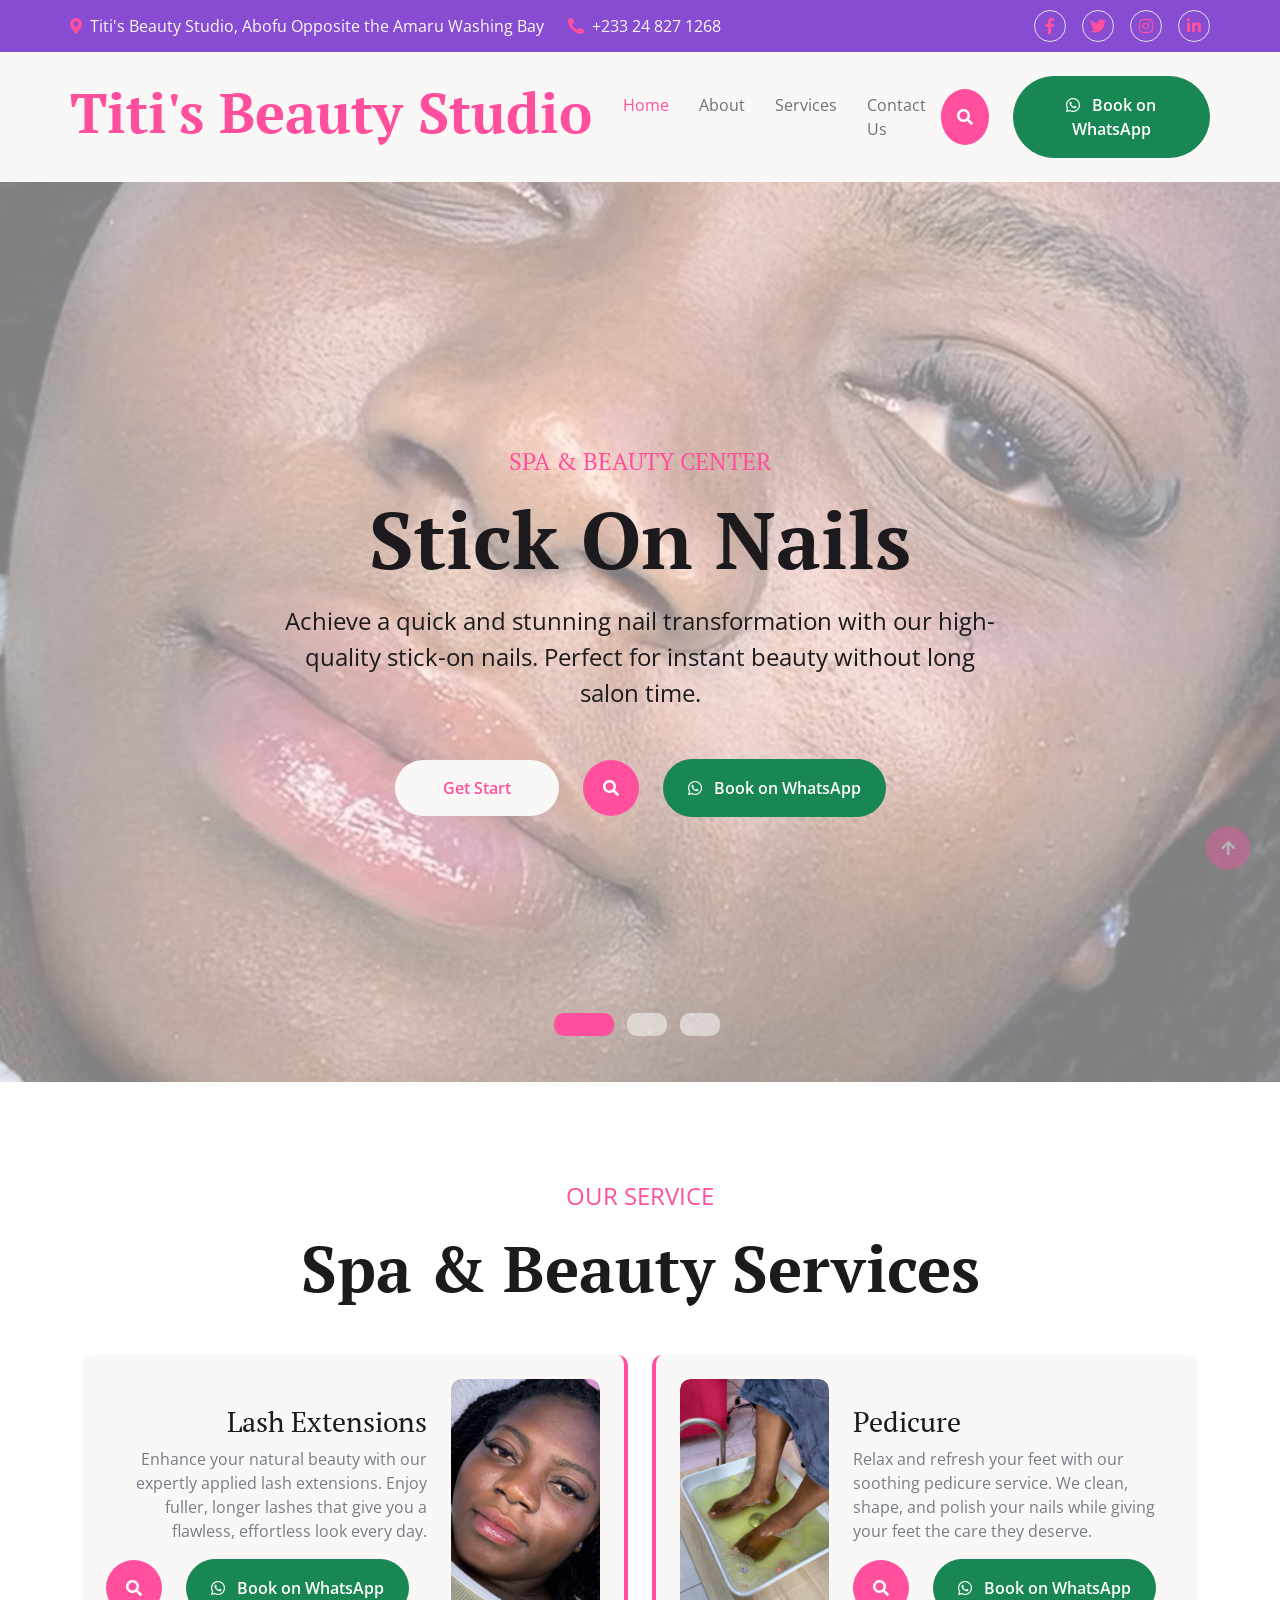
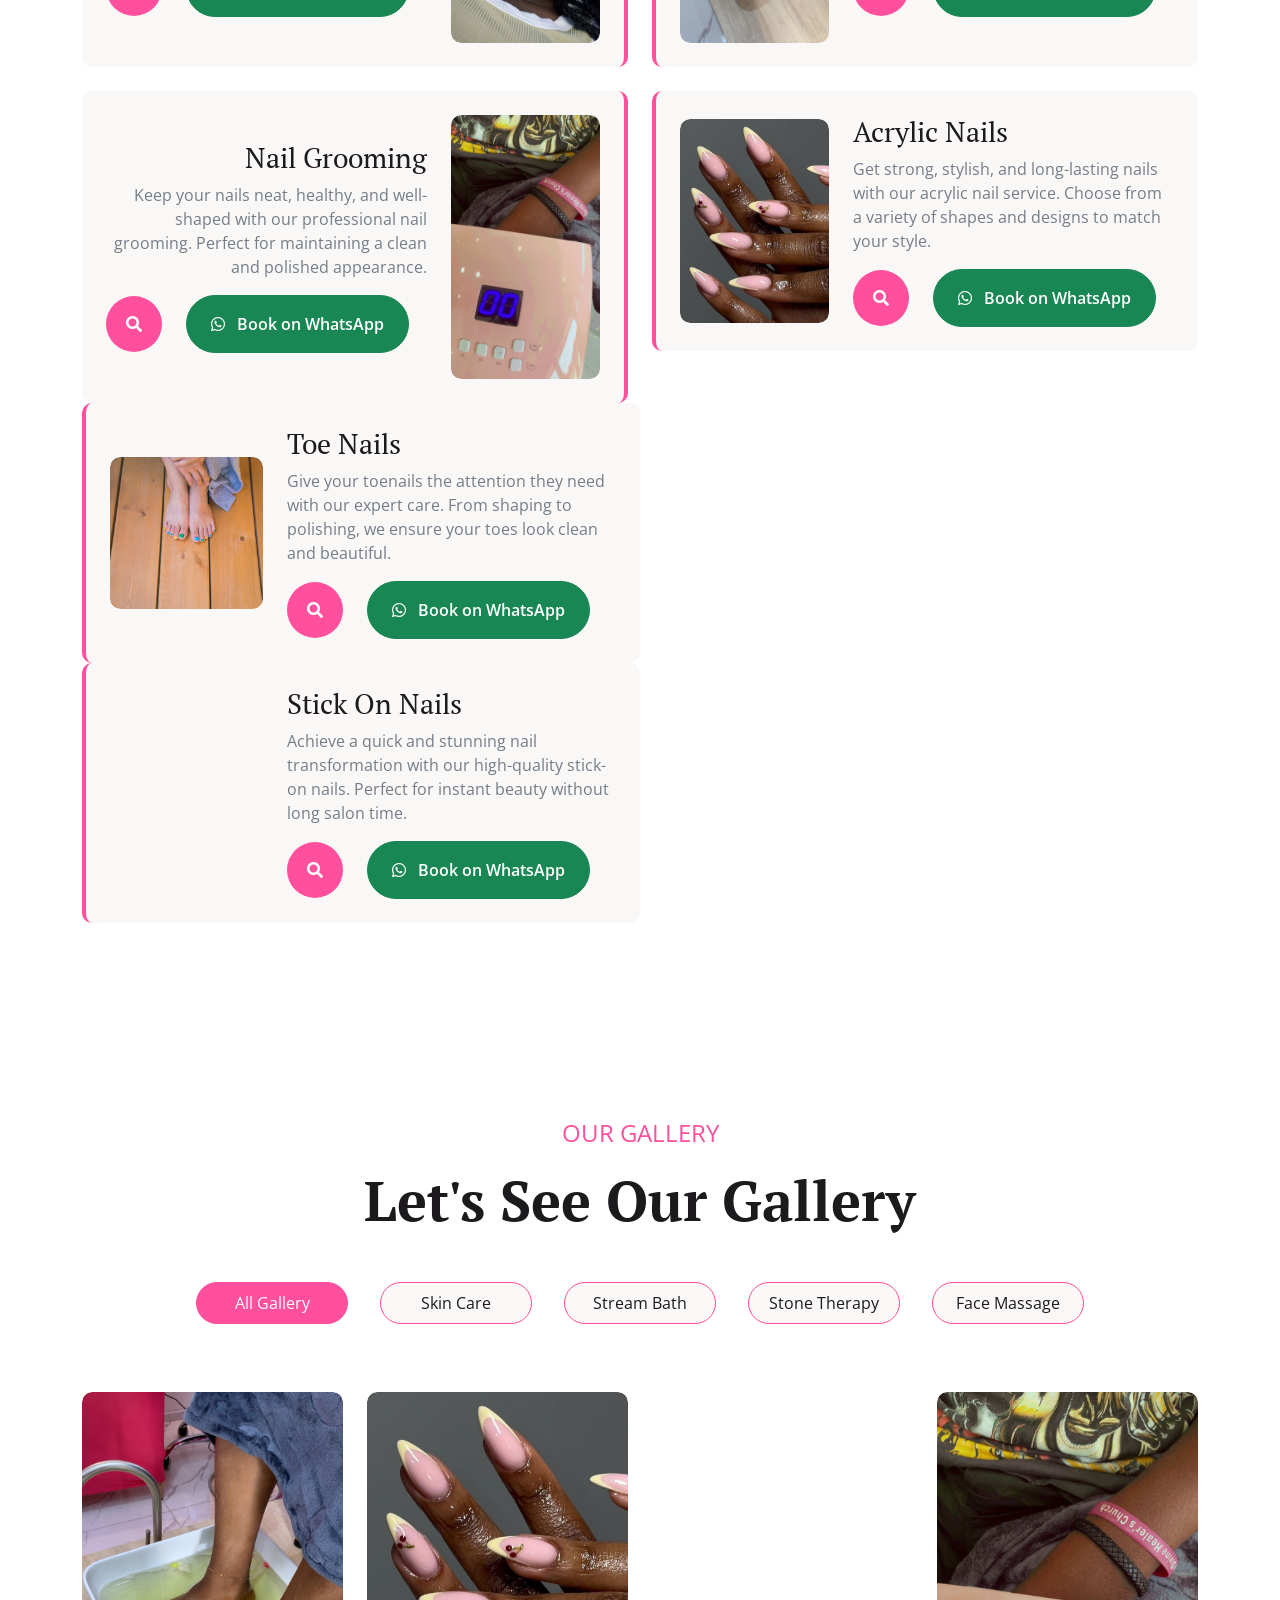
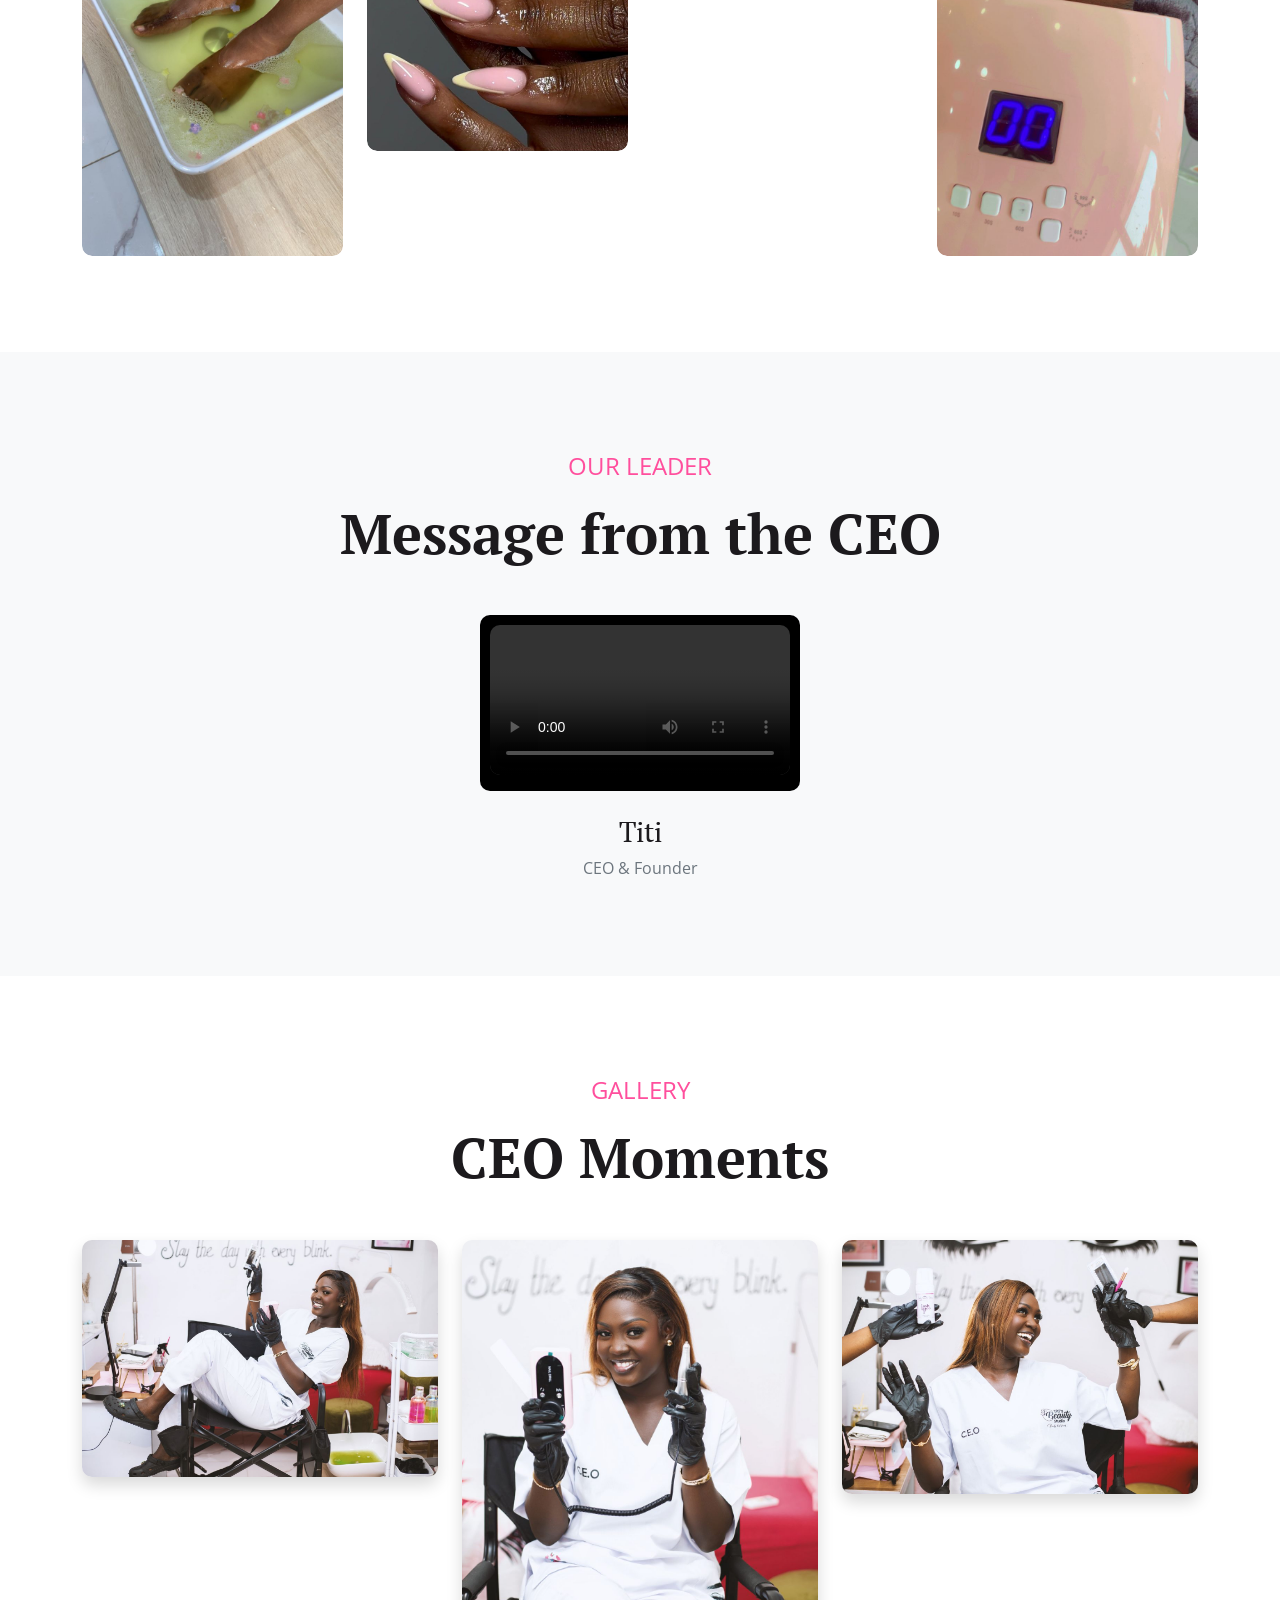
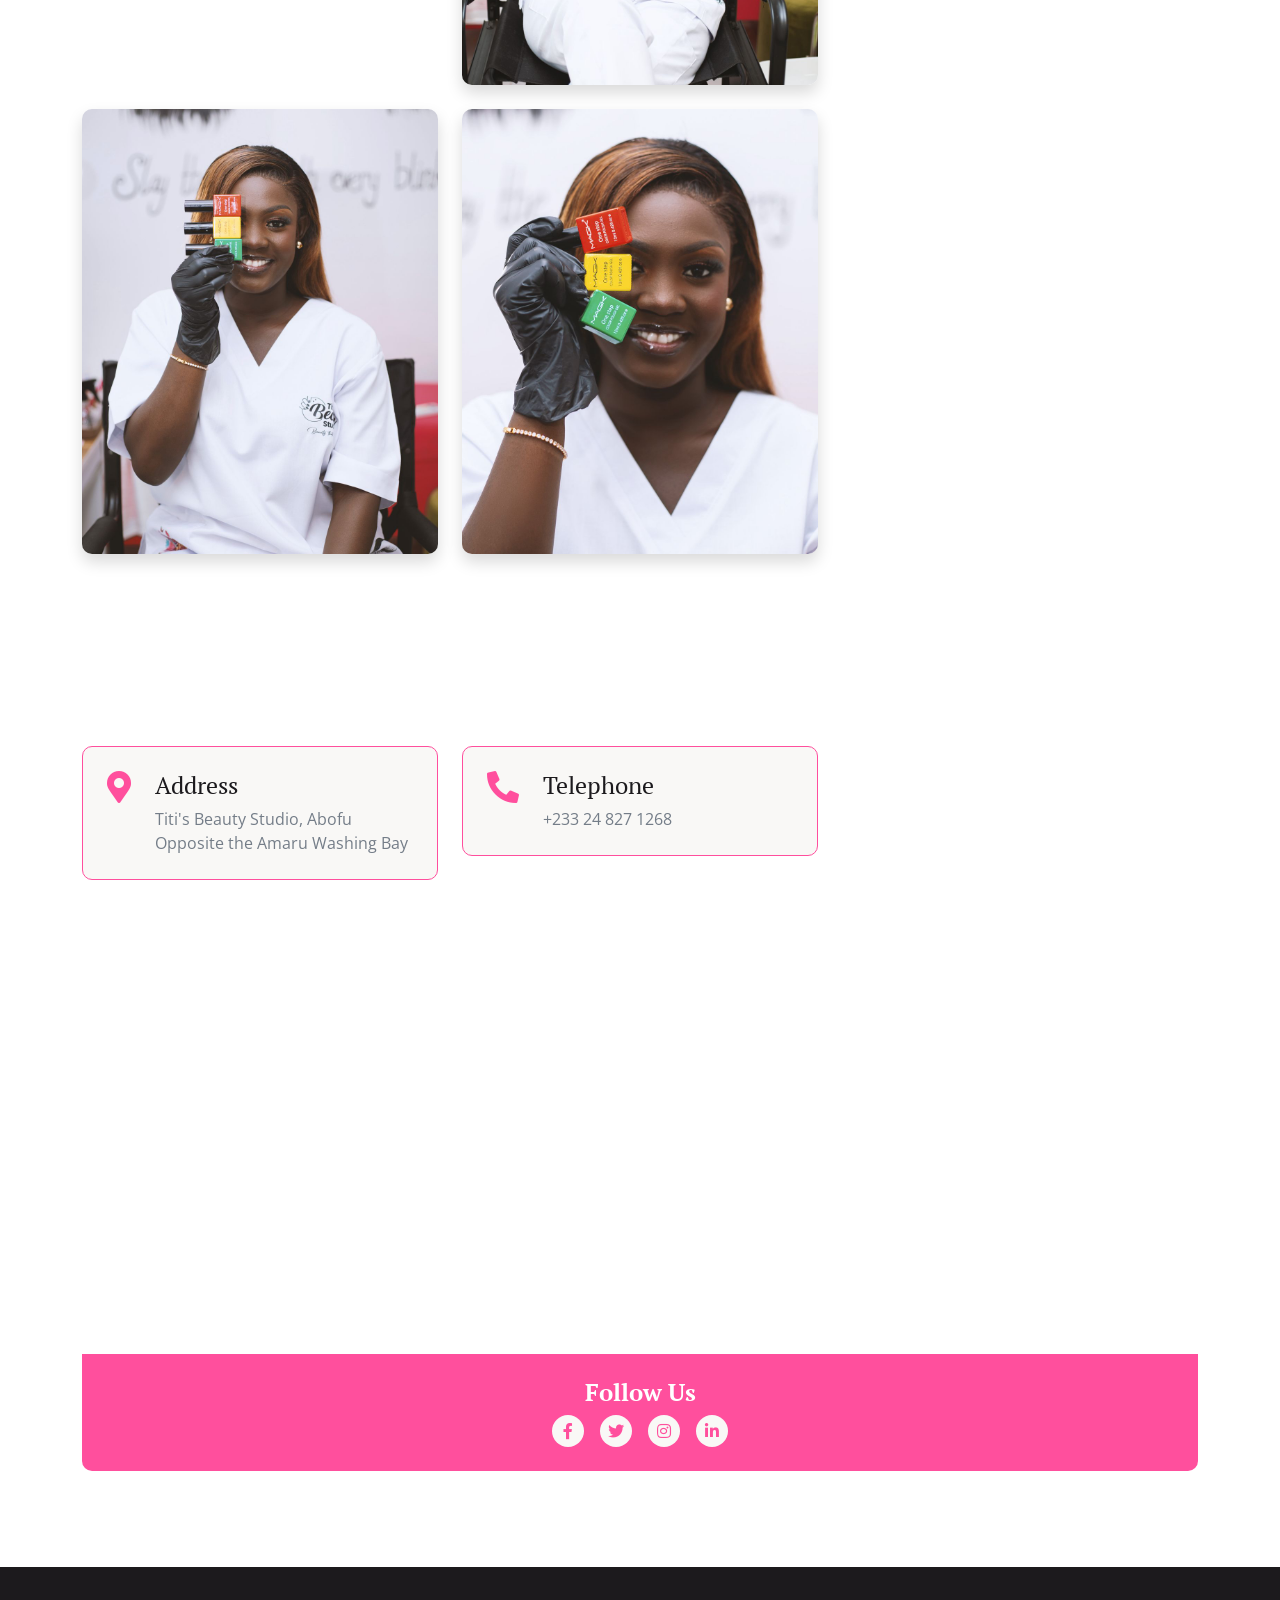
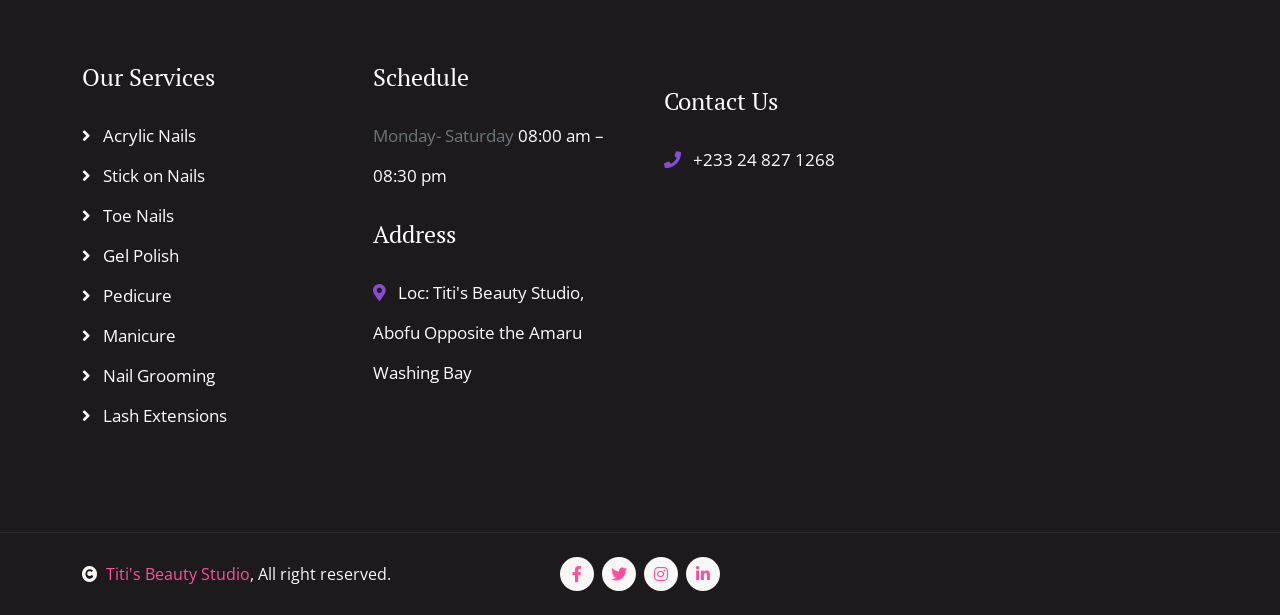
==== commit 90294af1: "Deleted dummy texts" ====
--- a/index.html
+++ b/index.html
@@ -237,8 +237,8 @@
                             <div class="row align-items-center">
                                 <div class="col-8">
                                     <div class="services-content text-end">
-                                        <h3>Gel polish </h3>
-                                        <p>Lorem Ipsum is simply dummy text of the printing and typesetting industry. Lorem Ipsum has been the industry's standard dummy</p>
+                                        <h3>Lash Extensions</h3>
+                                        <p>Enhance your natural beauty with our expertly applied lash extensions. Enjoy fuller, longer lashes that give you a flawless, effortless look every day.</p>
                                         <div class="d-flex align-items-center flex-nowrap pt-xl-0">
     
     <button class="btn-search btn btn-primary btn-primary-outline-0 rounded-circle btn-lg-square" 
@@ -257,7 +257,7 @@
                                 </div>
                                 <div class="col-4">
                                     <div class="services-img d-flex align-items-center justify-content-center rounded">
-                                        <img src="img/services-1.jpg" class="img-fluid rounded" alt="">
+                                        <img src="img/lash_extension.jpeg" class="img-fluid rounded" alt="">
                                     </div>
                                 </div>
                             </div>
@@ -268,13 +268,13 @@
                             <div class="row align-items-center">
                                 <div class="col-4">
                                     <div class="services-img d-flex align-items-center justify-content-center rounded">
-                                        <img src="img/services-2.jpg" class="img-fluid rounded" alt="">
+                                        <img src="img/pedicure.jpeg" class="img-fluid rounded" alt="">
                                     </div>
                                 </div>
                                 <div class="col-8">
                                     <div class="services-content text-start">
-                                        <h3>Pedicure</h3>
-                                        <p>Lorem Ipsum is simply dummy text of the printing and typesetting industry. Lorem Ipsum has been the industry's standard dummy</p>
+                                        <h3>Pedicure </h3>
+                                        <p>Relax and refresh your feet with our soothing pedicure service. We clean, shape, and polish your nails while giving your feet the care they deserve.</p>
                                         <div class="d-flex align-items-center flex-nowrap pt-xl-0">
     
     <button class="btn-search btn btn-primary btn-primary-outline-0 rounded-circle btn-lg-square" 
@@ -299,8 +299,8 @@
                             <div class="row align-items-center">
                                 <div class="col-8">
                                     <div class="services-content text-end">
-                                        <h3>Manicure </h3>
-                                        <p>Lorem Ipsum is simply dummy text of the printing and typesetting industry. Lorem Ipsum has been the industry's standard dummy</p>
+                                        <h3>Nail Grooming </h3>
+                                        <p>Keep your nails neat, healthy, and well-shaped with our professional nail grooming. Perfect for maintaining a clean and polished appearance.</p>
                                         <div class="d-flex align-items-center flex-nowrap pt-xl-0">
     
     <button class="btn-search btn btn-primary btn-primary-outline-0 rounded-circle btn-lg-square" 
@@ -319,7 +319,7 @@
                                 </div>
                                 <div class="col-4">
                                     <div class="services-img d-flex align-items-center justify-content-center rounded">
-                                        <img src="img/services-3.jpg" class="img-fluid rounded" alt="">
+                                        <img src="img/nail_grooming.jpeg" class="img-fluid rounded" alt="">
                                     </div>
                                 </div>
                             </div>
@@ -330,13 +330,13 @@
                             <div class="row align-items-center">
                                 <div class="col-4">
                                     <div class="services-img d-flex align-items-center justify-content-center rounded">
-                                        <img src="img/services-4.jpg" class="img-fluid rounded" alt="">
+                                        <img src="img/Acrylic.jpeg" class="img-fluid rounded" alt="">
                                     </div>
                                 </div>
                                 <div class="col-8">
                                     <div class="services-content text-start">
-                                        <h3>Nail grooming </h3>
-                                        <p>Lorem Ipsum is simply dummy text of the printing and typesetting industry. Lorem Ipsum has been the industry's standard dummy</p>
+                                        <h3>Acrylic Nails</h3>
+                                        <p>Get strong, stylish, and long-lasting nails with our acrylic nail service. Choose from a variety of shapes and designs to match your style.</p>
                                         <div class="d-flex align-items-center flex-nowrap pt-xl-0">
     
     <button class="btn-search btn btn-primary btn-primary-outline-0 rounded-circle btn-lg-square" 
@@ -356,13 +356,23 @@
                             </div>
                         </div>
                     </div>
-                    <div class="col-lg-6">
-                        <div class="services-item bg-light border-4 border-end border-primary rounded p-4">
+                    </div>
+
+
+
+
+                        <div class="col-lg-6">
+                        <div class="services-item bg-light border-4 border-start border-primary rounded p-4">
                             <div class="row align-items-center">
+                                <div class="col-4">
+                                    <div class="services-img d-flex align-items-center justify-content-center rounded">
+                                        <img src="img/toe_nails.jpg" class="img-fluid rounded" alt="">
+                                    </div>
+                                </div>
                                 <div class="col-8">
-                                    <div class="services-content text-end">
-                                        <h3>Lash extensions</h3>
-                                        <p>Lorem Ipsum is simply dummy text of the printing and typesetting industry. Lorem Ipsum has been the industry's standard dummy</p>
+                                    <div class="services-content text-start">
+                                        <h3>Toe Nails</h3>
+                                        <p>Give your toenails the attention they need with our expert care. From shaping to polishing, we ensure your toes look clean and beautiful.</p>
                                         <div class="d-flex align-items-center flex-nowrap pt-xl-0">
     
     <button class="btn-search btn btn-primary btn-primary-outline-0 rounded-circle btn-lg-square" 
@@ -379,26 +389,25 @@
 </div>
                                     </div>
                                 </div>
-                                <div class="col-4">
-                                    <div class="services-img d-flex align-items-center justify-content-center rounded">
-                                        <img src="img/services-5.jpg" class="img-fluid rounded" alt="">
-                                    </div>
-                                </div>
-                            </div>
-                        </div>
-                    </div>
-                    <div class="col-lg-6">
+                            </div>
+                        </div>
+                    </div>
+
+
+
+
+                        <div class="col-lg-6">
                         <div class="services-item bg-light border-4 border-start border-primary rounded p-4">
                             <div class="row align-items-center">
                                 <div class="col-4">
                                     <div class="services-img d-flex align-items-center justify-content-center rounded">
-                                        <img src="img/services-6.jpg" class="img-fluid rounded" alt="">
+                                        <img src="img/stick_on_nails.jpg" class="img-fluid rounded" alt="">
                                     </div>
                                 </div>
                                 <div class="col-8">
                                     <div class="services-content text-start">
-                                        <h3>Aroma Therapy</h3>
-                                        <p>Lorem Ipsum is simply dummy text of the printing and typesetting industry. Lorem Ipsum has been the industry's standard dummy</p>
+                                        <h3>Stick On Nails</h3>
+                                        <p>Achieve a quick and stunning nail transformation with our high-quality stick-on nails. Perfect for instant beauty without long salon time.</p>
                                         <div class="d-flex align-items-center flex-nowrap pt-xl-0">
     
     <button class="btn-search btn btn-primary btn-primary-outline-0 rounded-circle btn-lg-square" 
@@ -418,75 +427,23 @@
                             </div>
                         </div>
                     </div>
-                    <div class="col-lg-6">
-                        <div class="services-item bg-light border-4 border-end border-primary rounded p-4">
-                            <div class="row align-items-center">
-                                <div class="col-8">
-                                    <div class="services-content text-end">
-                                        <h3>Mineral Baths</h3>
-                                        <p>Lorem Ipsum is simply dummy text of the printing and typesetting industry. Lorem Ipsum has been the industry's standard dummy</p>
-                                        <div class="d-flex align-items-center flex-nowrap pt-xl-0">
-    
-    <button class="btn-search btn btn-primary btn-primary-outline-0 rounded-circle btn-lg-square" 
-            data-bs-toggle="modal" data-bs-target="#searchModal">
-        <i class="fas fa-search"></i>
-    </button>
-
-    <a href="https://wa.me/233248271268?text=Hello%20Titi's%20Beauty%20Studio,%20I%20would%20like%20to%20book%20an%20appointment"
-       target="_blank"
-       class="btn btn-success rounded-pill py-3 px-4 ms-4">
-        <i class="fab fa-whatsapp me-2"></i> Book on WhatsApp
-    </a>
-
-</div>
-                                    </div>
-                                </div>
-                                <div class="col-4">
-                                    <div class="services-img d-flex align-items-center justify-content-center rounded">
-                                        <img src="img/services-3.jpg" class="img-fluid rounded" alt="">
-                                    </div>
-                                </div>
-                            </div>
-                        </div>
-                    </div>
-                    <div class="col-lg-6">
-                        <div class="services-item bg-light border-4 border-start border-primary rounded p-4">
-                            <div class="row align-items-center">
-                                <div class="col-4">
-                                    <div class="services-img d-flex align-items-center justify-content-center rounded">
-                                        <img src="img/services-1.jpg" class="img-fluid rounded" alt="">
-                                    </div>
-                                </div>
-                                <div class="col-8">
-                                    <div class="services-content text-start">
-                                        <h3>Stone Therapy</h3>
-                                        <p>Lorem Ipsum is simply dummy text of the printing and typesetting industry. Lorem Ipsum has been the industry's standard dummy</p>
-                                        <div class="d-flex align-items-center flex-nowrap pt-xl-0">
-    
-    <button class="btn-search btn btn-primary btn-primary-outline-0 rounded-circle btn-lg-square" 
-            data-bs-toggle="modal" data-bs-target="#searchModal">
-        <i class="fas fa-search"></i>
-    </button>
-
-    <a href="https://wa.me/233248271268?text=Hello%20Titi's%20Beauty%20Studio,%20I%20would%20like%20to%20book%20an%20appointment"
-       target="_blank"
-       class="btn btn-success rounded-pill py-3 px-4 ms-4">
-        <i class="fab fa-whatsapp me-2"></i> Book on WhatsApp
-    </a>
-
-</div>
-                                    </div>
-                                </div>
-                            </div>
-                        </div>
-                    </div>
-                    <div class="col-12">
-                        <div class="services-btn text-center">
-                            <a href="#" class="btn btn-primary btn-primary-outline-0 rounded-pill py-3 px-5">Service More</a>
-                        </div>
-                    </div>
-                </div>
-            </div>
+
+                    </div>
+
+
+
+
+
+
+
+
+
+
+
+
+
+
+
         </div>
         <!-- Services End -->
 
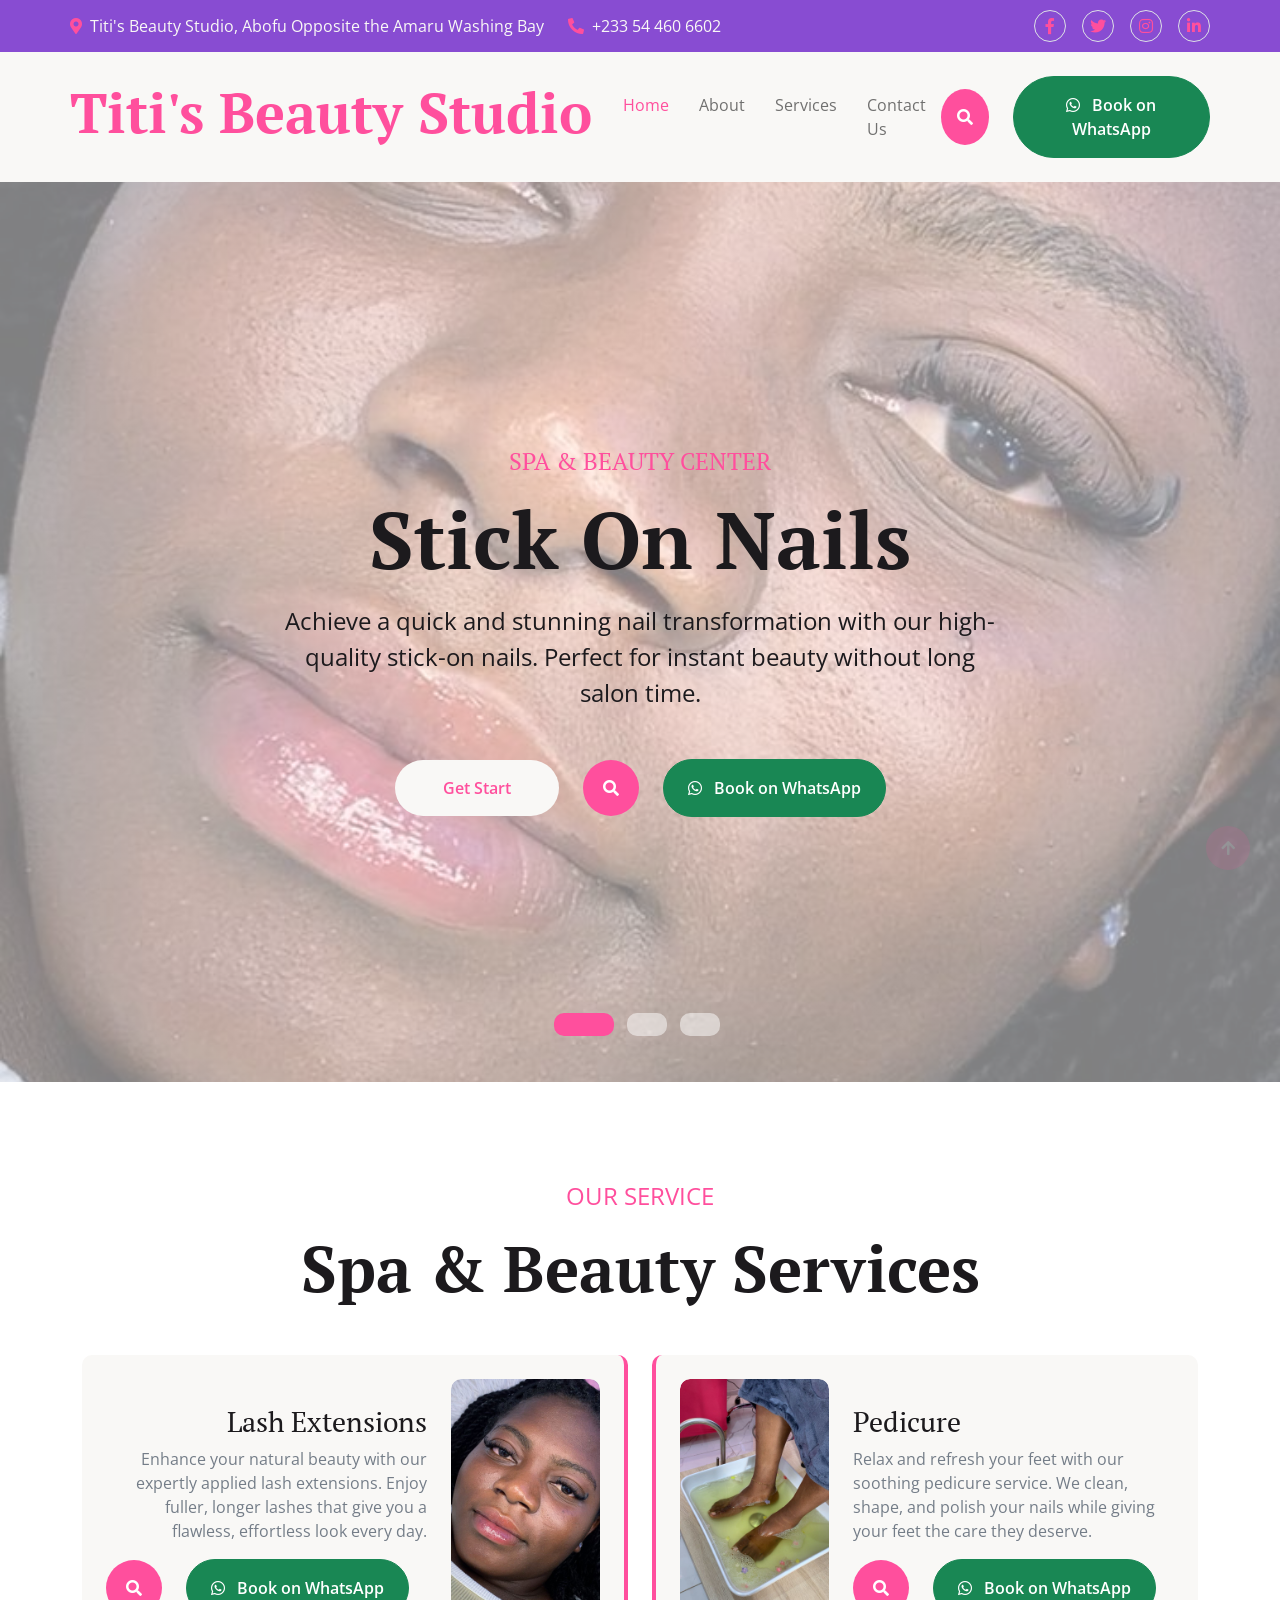
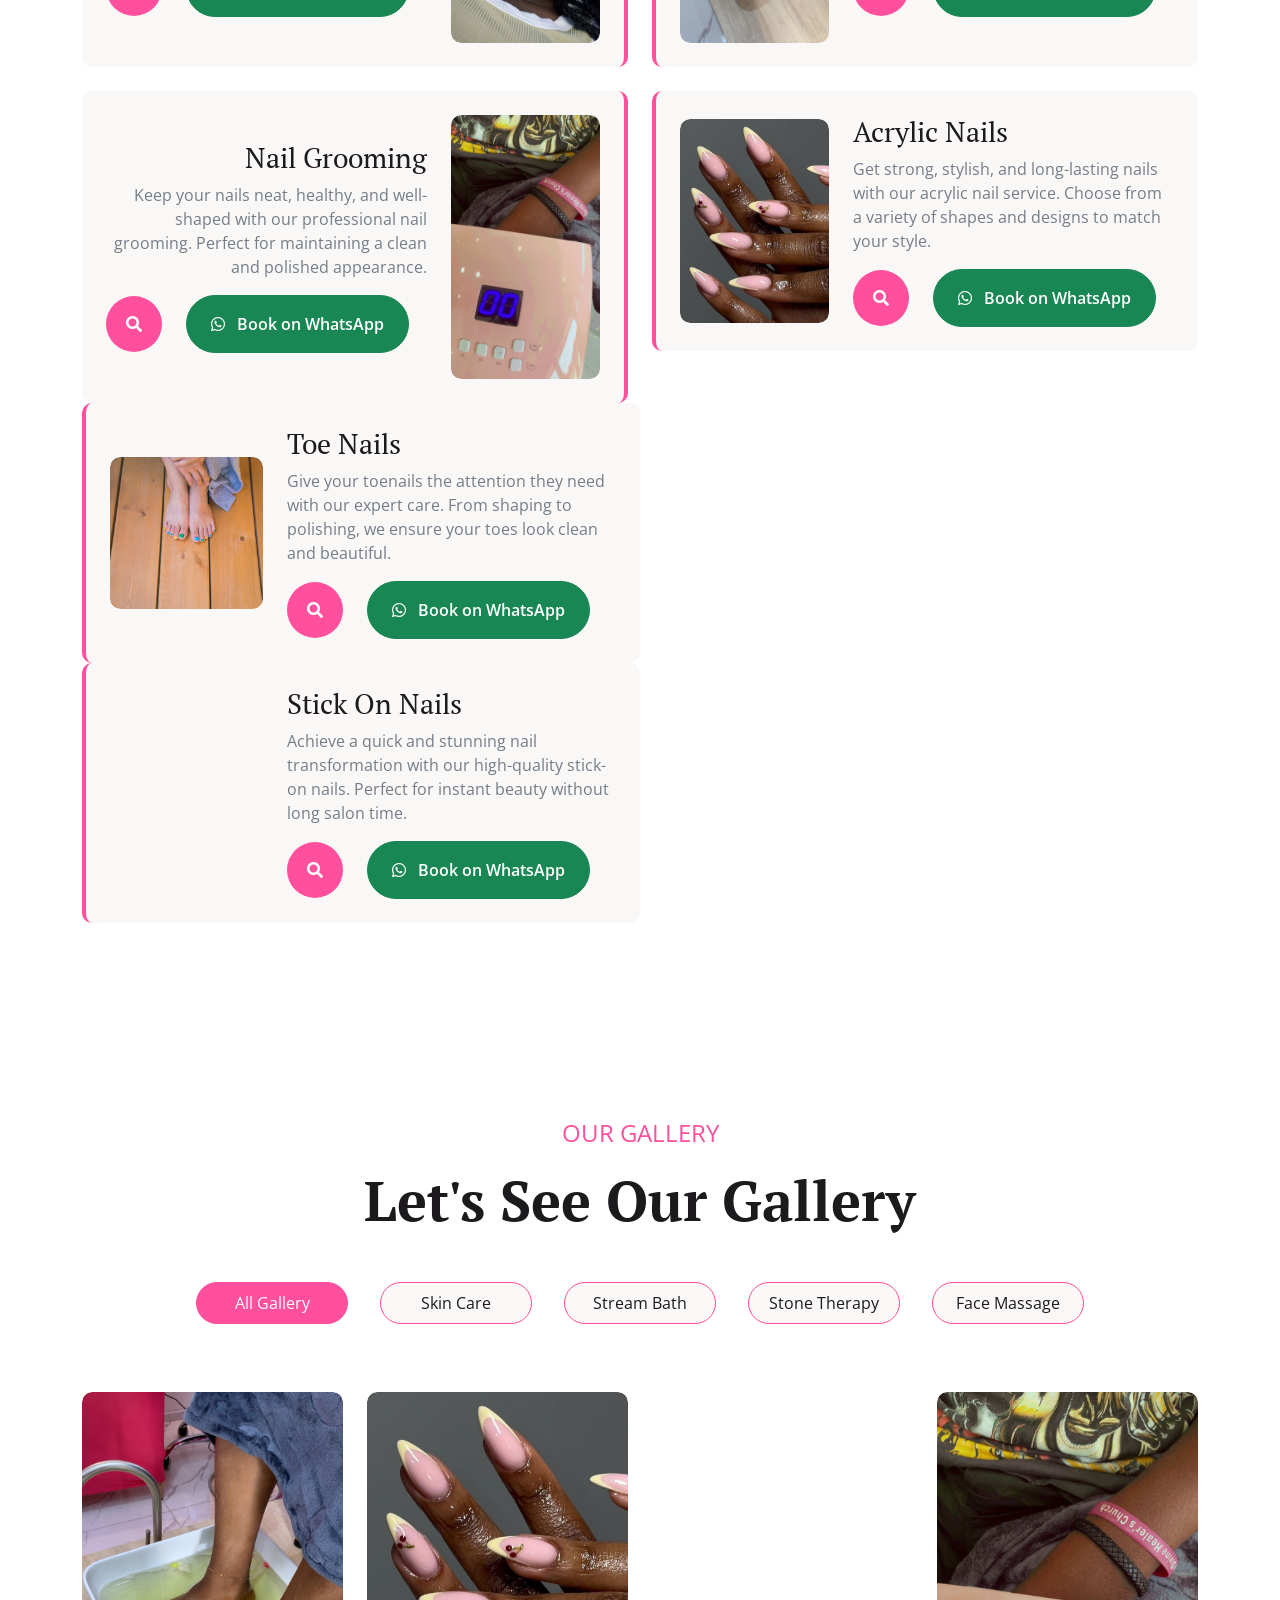
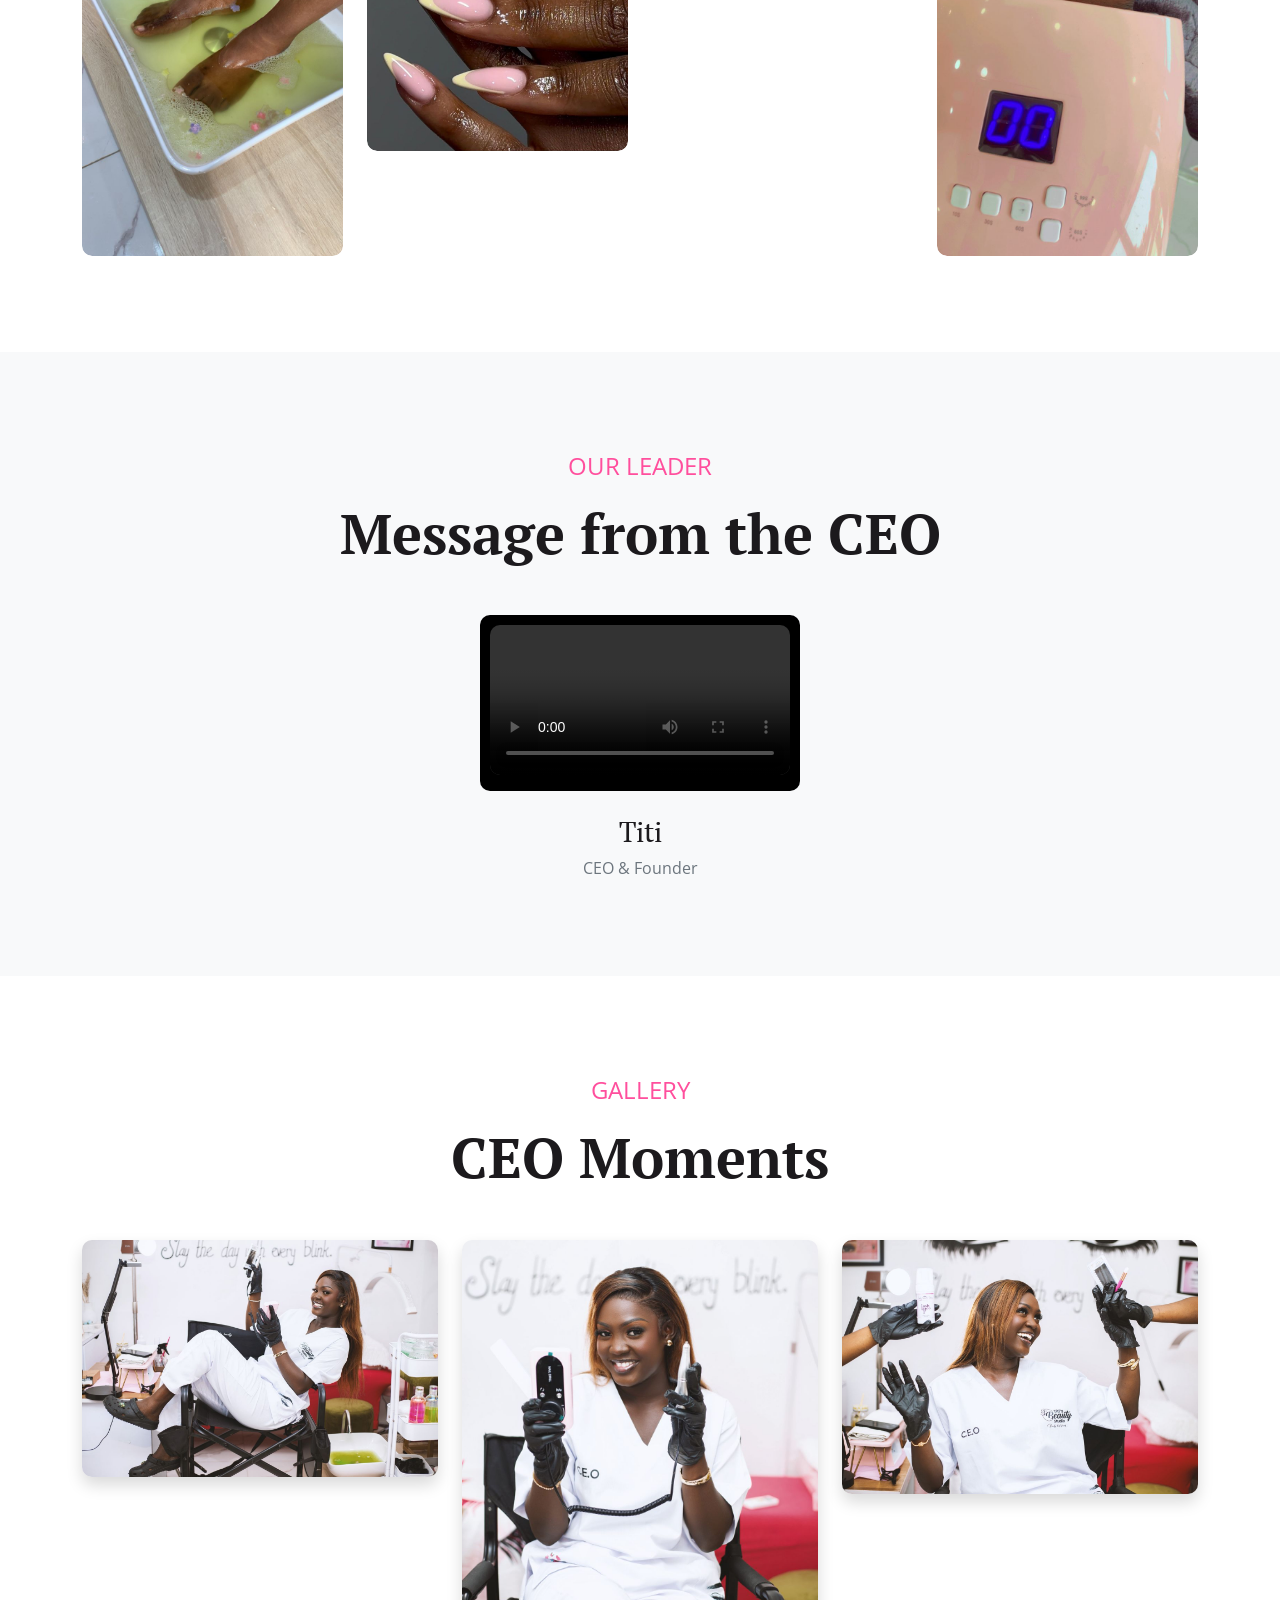
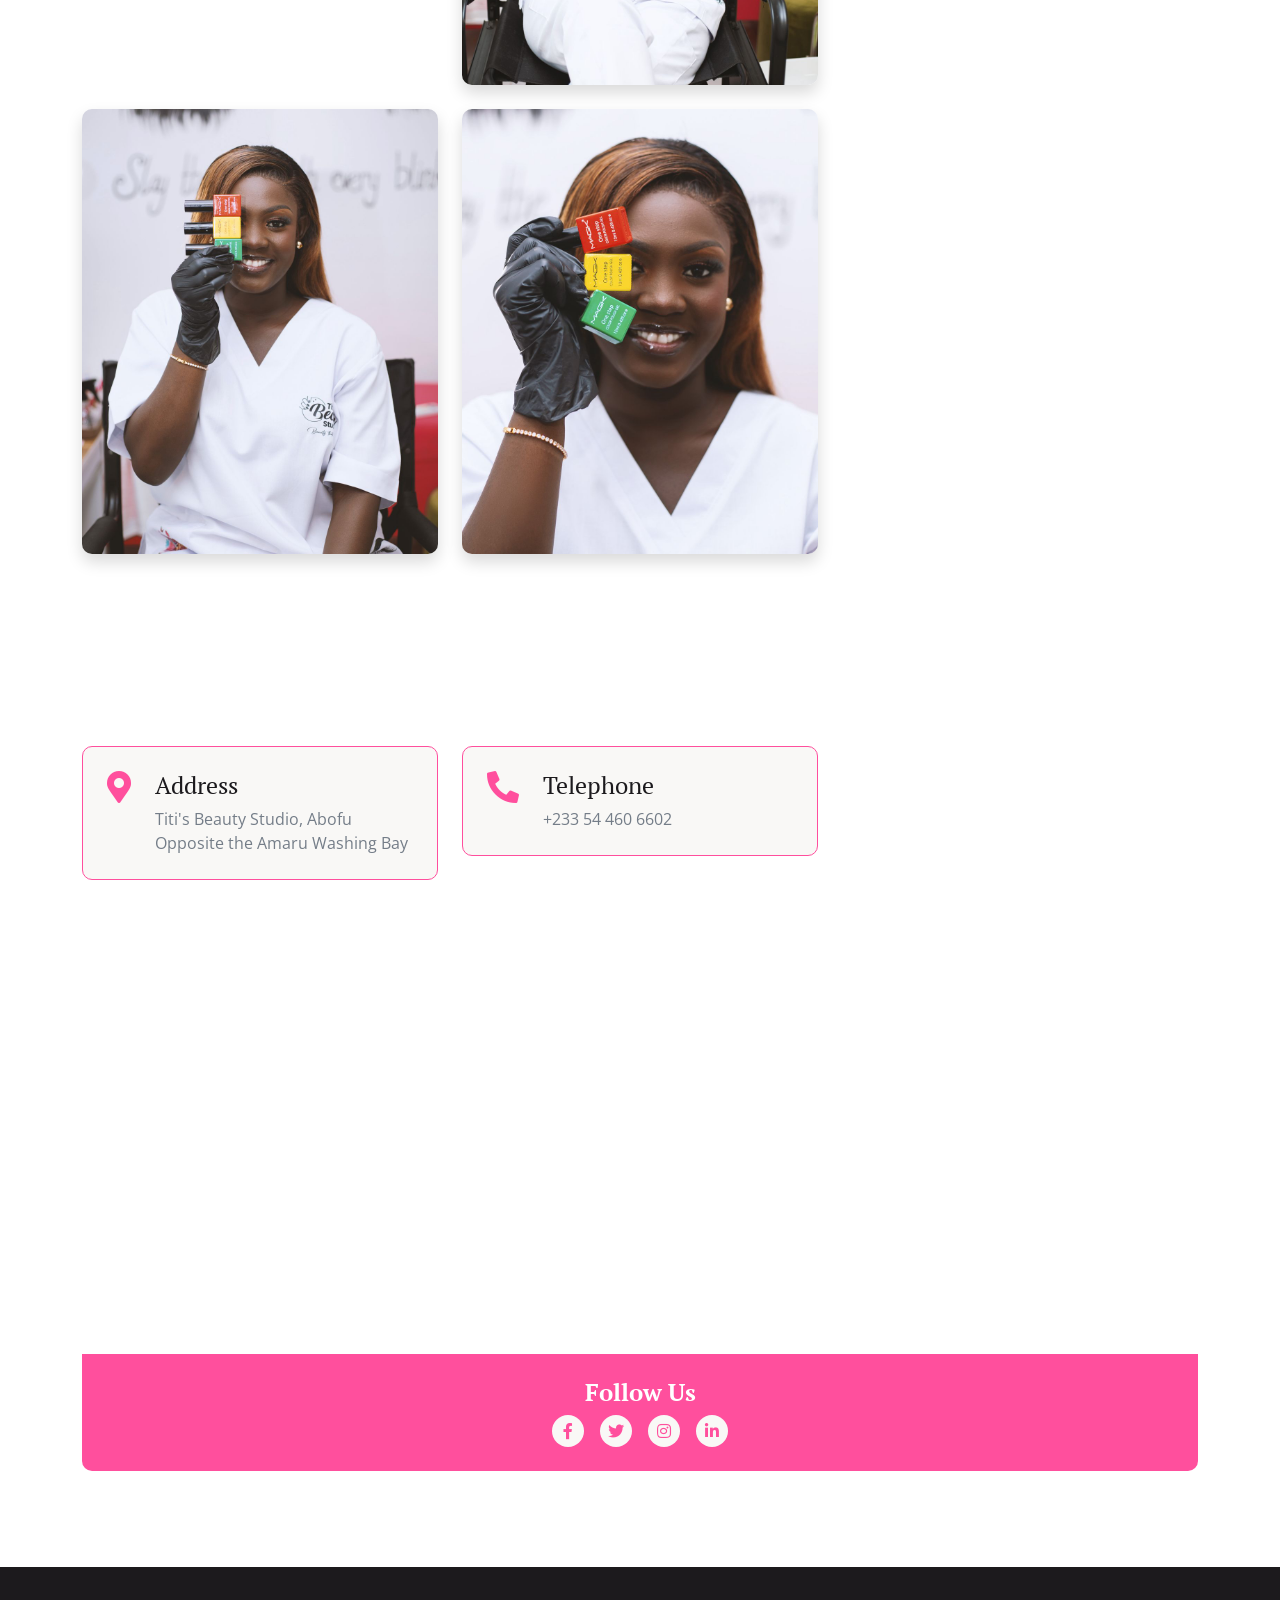
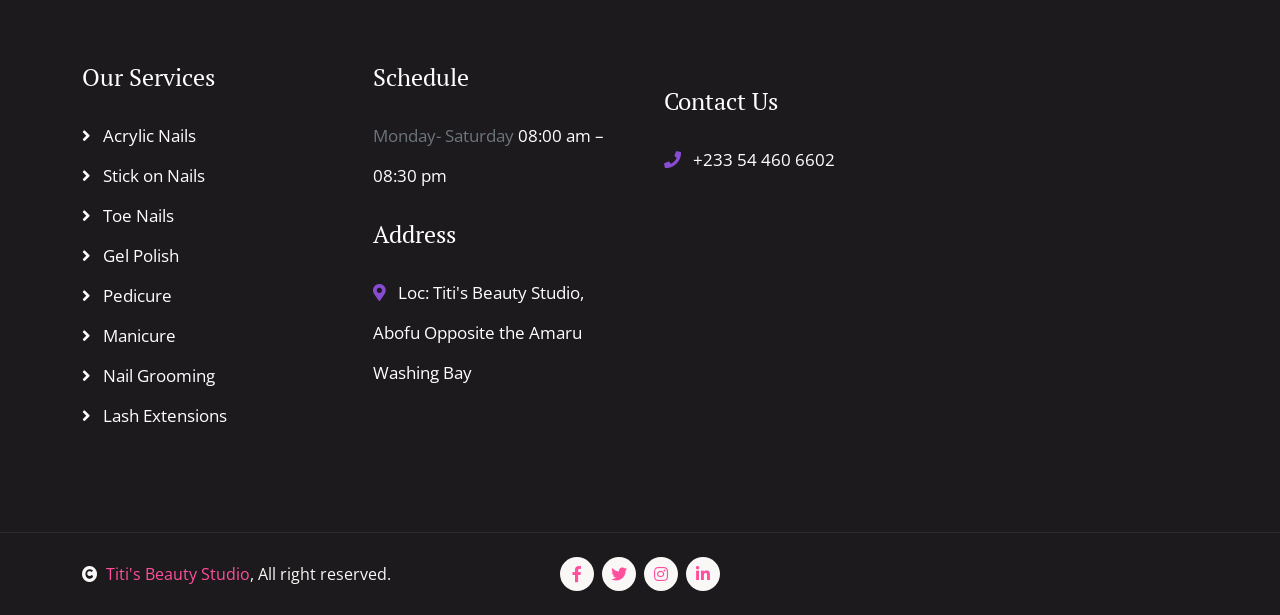
==== commit 045eb861: "Updated business contact" ====
--- a/index.html
+++ b/index.html
@@ -47,7 +47,7 @@
                         <div class="col-lg-8">
                             <div class="d-flex flex-wrap">
                                 <a href="#" class="me-4 text-light"><i class="fas fa-map-marker-alt text-primary me-2"></i>Titi's Beauty Studio, Abofu Opposite the Amaru Washing Bay</a>
-                                <a href="#" class="me-4 text-light"><i class="fas fa-phone-alt text-primary me-2"></i>+233 24 827 1268</a>
+                                <a href="#" class="me-4 text-light"><i class="fas fa-phone-alt text-primary me-2"></i>+233 54 460 6602</a>
                             </div>
 
                         </div>
@@ -799,7 +799,7 @@
                                     <i class="fa fa-phone-alt fa-2x text-primary me-4"></i>
                                     <div>
                                         <h4>Telephone</h4>
-                                        <p class="mb-0"> +233 24 827 1268</p>
+                                        <p class="mb-0"> +233 54 460 6602</p>
                                     </div>
                                 </div>
                             </div>
@@ -863,7 +863,7 @@
                     <div class="col-md-6 col-lg-6 col-xl-3">
                         <div class="footer-item d-flex flex-column">
                             <h4 class="my-4 text-white">Contact Us</h4>
-                            <p class="mb-0"><i class="fas fa-phone text-secondary me-2"></i> +233 24 827 1268</p>
+                            <p class="mb-0"><i class="fas fa-phone text-secondary me-2"></i> +233 54 460 6602</p>
                         </div>
                     </div>
                 </div>
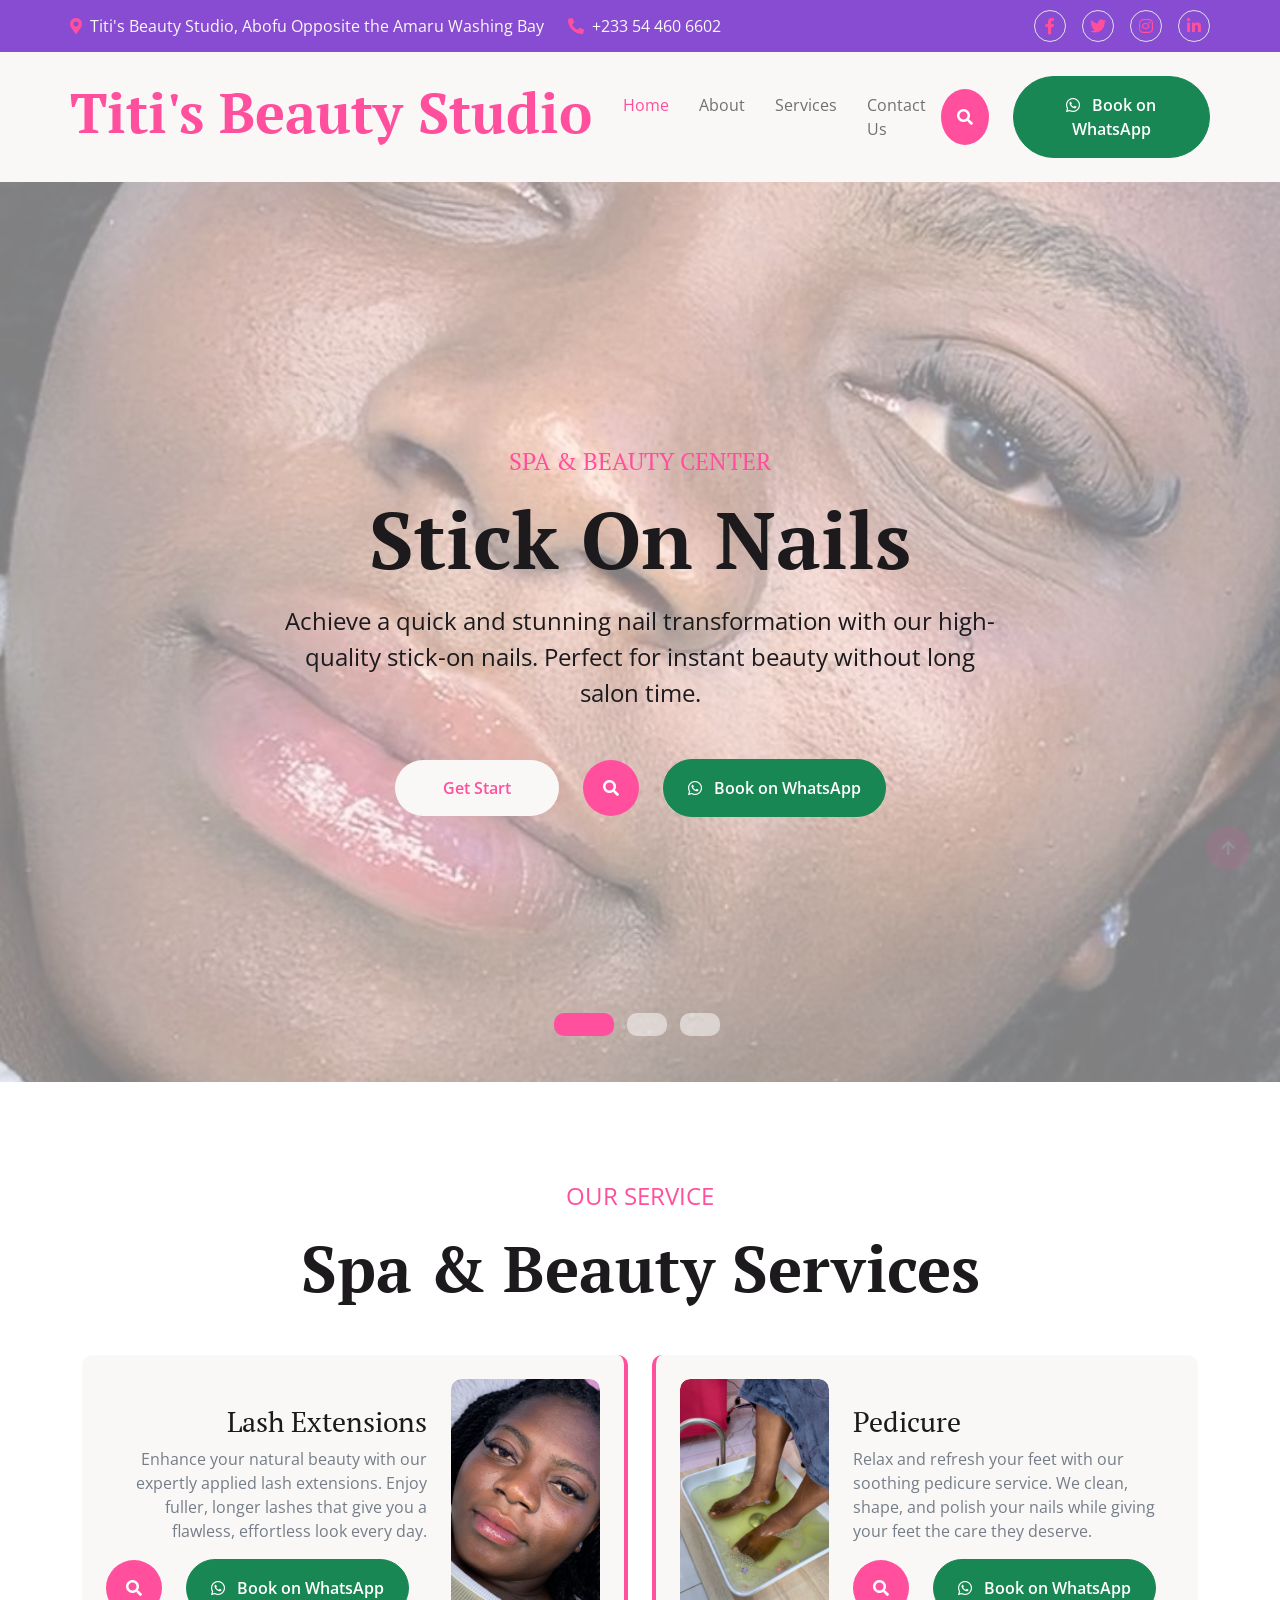
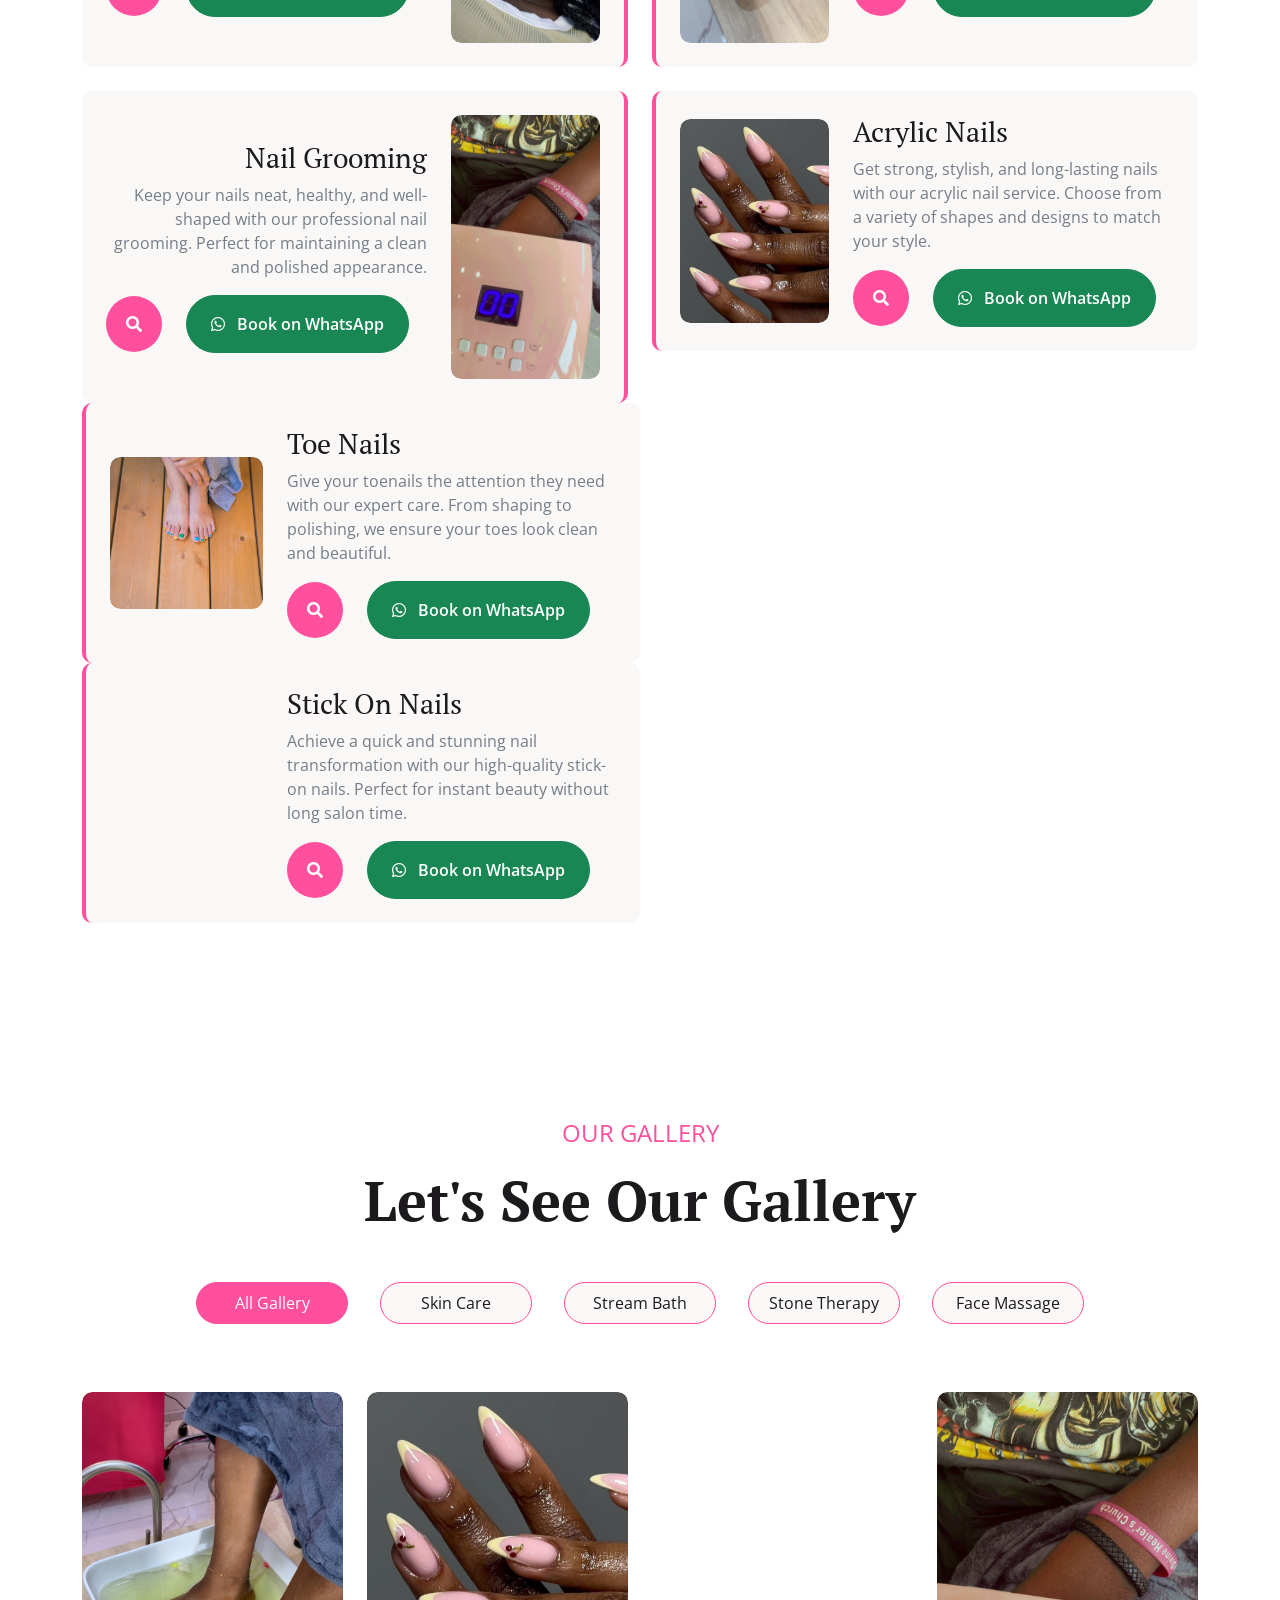
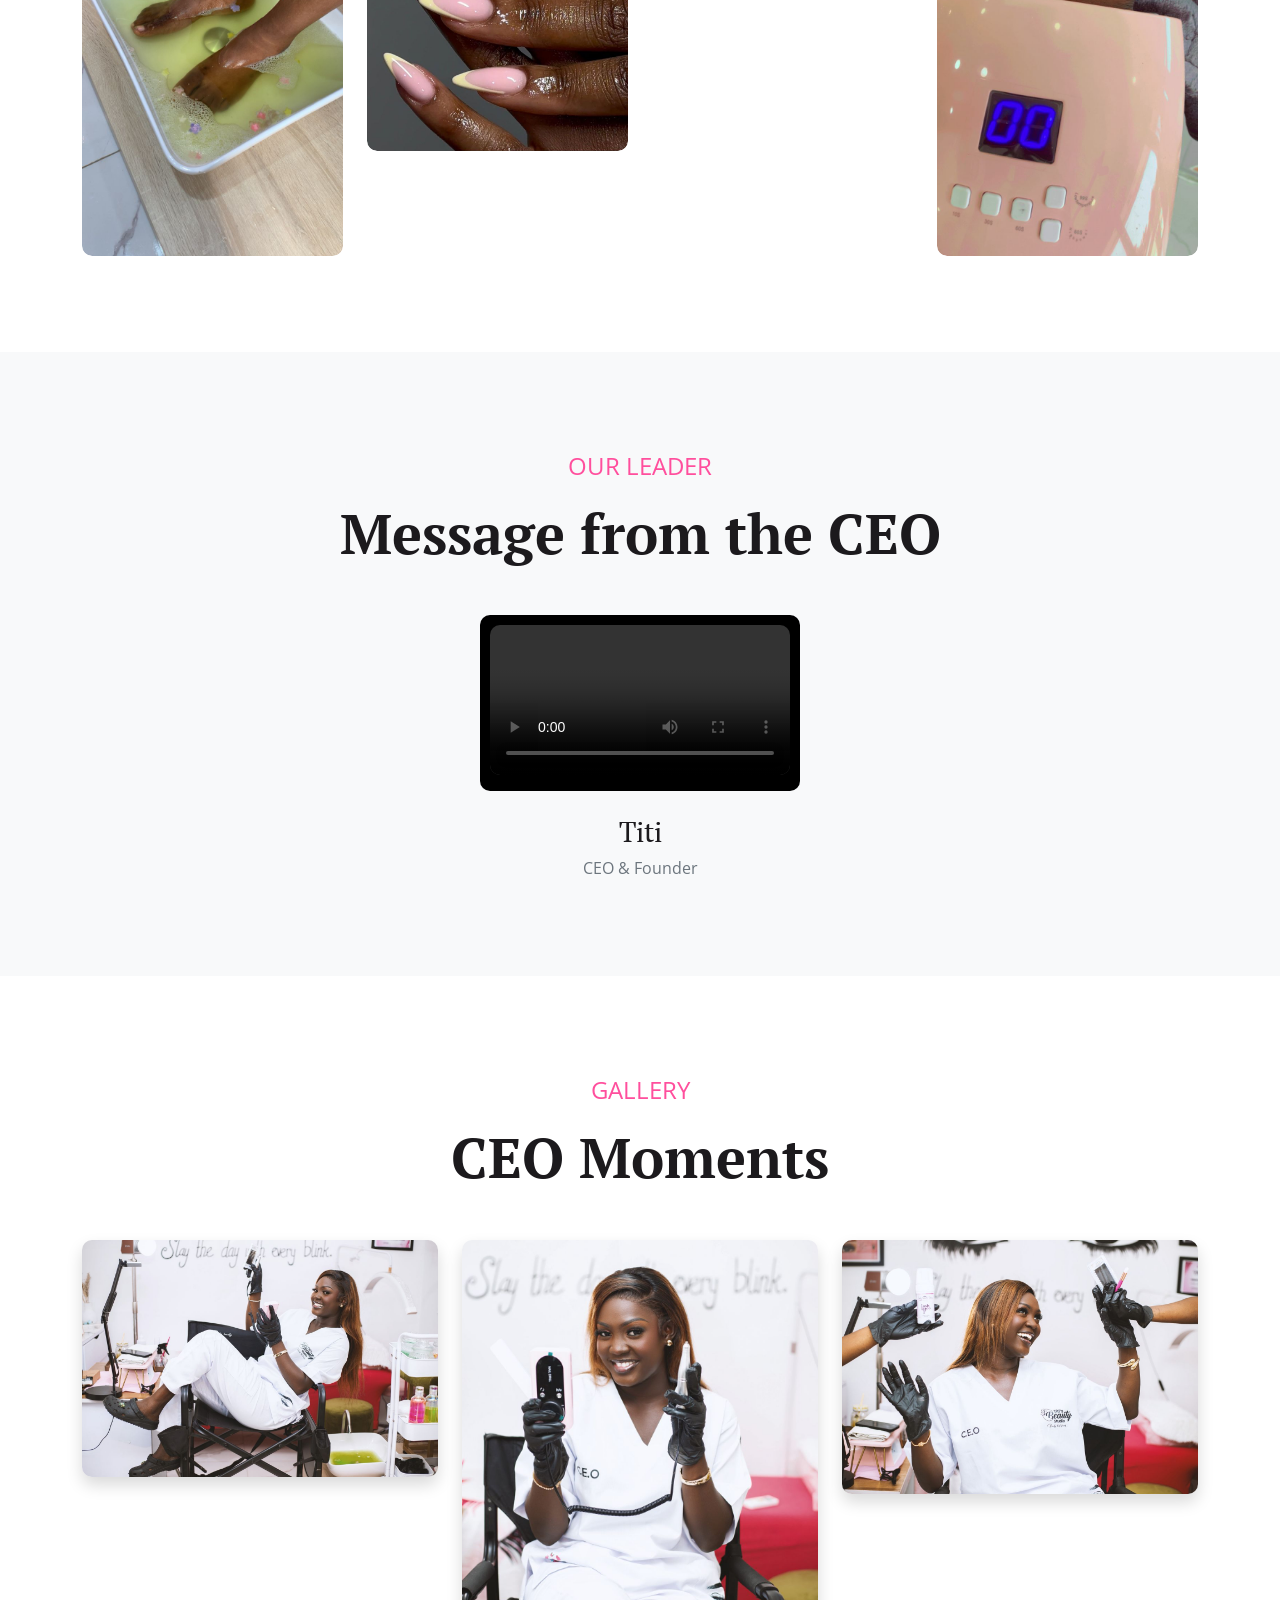
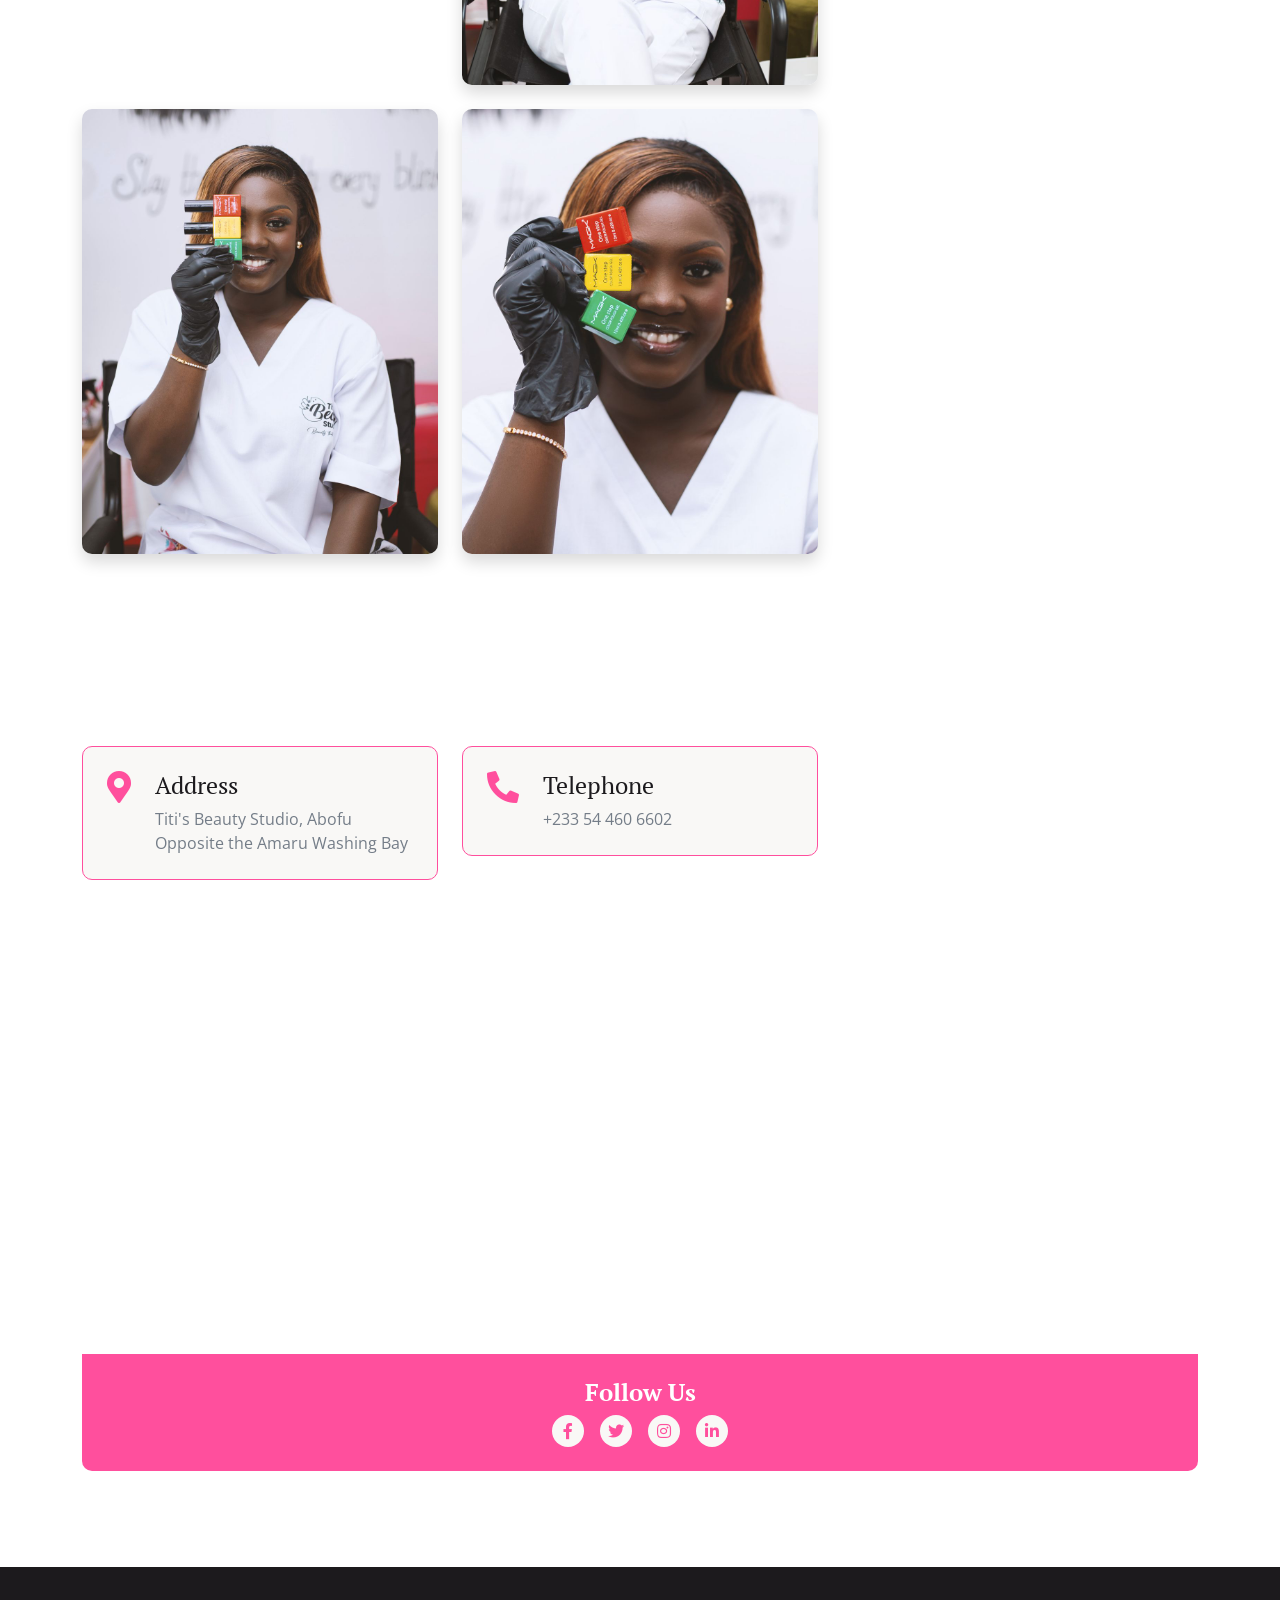
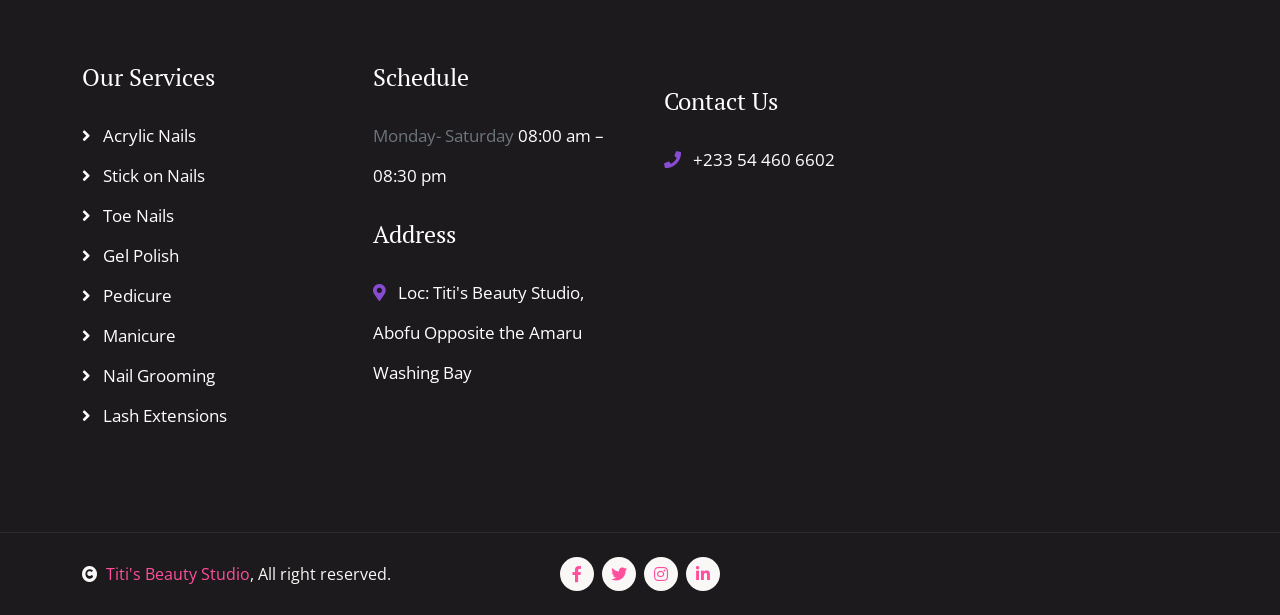
==== commit d332f008: "Updated business contact" ====
--- a/index.html
+++ b/index.html
@@ -85,7 +85,7 @@
         <i class="fas fa-search"></i>
     </button>
 
-    <a href="https://wa.me/233248271268?text=Hello%20Titi's%20Beauty%20Studio,%20I%20would%20like%20to%20book%20an%20appointment"
+    <a href="https://wa.me/233 54 460 6602?text=Hello%20Titi's%20Beauty%20Studio,%20I%20would%20like%20to%20book%20an%20appointment"
        target="_blank"
        class="btn btn-success rounded-pill py-3 px-4 ms-4">
         <i class="fab fa-whatsapp me-2"></i> Book on WhatsApp
@@ -147,7 +147,7 @@
         <i class="fas fa-search"></i>
     </button>
 
-    <a href="https://wa.me/233248271268?text=Hello%20Titi's%20Beauty%20Studio,%20I%20would%20like%20to%20book%20an%20appointment"
+    <a href="https://wa.me/233 54 460 6602?text=Hello%20Titi's%20Beauty%20Studio,%20I%20would%20like%20to%20book%20an%20appointment"
        target="_blank"
        class="btn btn-success rounded-pill py-3 px-4 ms-4">
         <i class="fab fa-whatsapp me-2"></i> Book on WhatsApp
@@ -174,7 +174,7 @@
         <i class="fas fa-search"></i>
     </button>
 
-    <a href="https://wa.me/233248271268?text=Hello%20Titi's%20Beauty%20Studio,%20I%20would%20like%20to%20book%20an%20appointment"
+    <a href="https://wa.me/233 54 460 6602?text=Hello%20Titi's%20Beauty%20Studio,%20I%20would%20like%20to%20book%20an%20appointment"
        target="_blank"
        class="btn btn-success rounded-pill py-3 px-4 ms-4">
         <i class="fab fa-whatsapp me-2"></i> Book on WhatsApp
@@ -200,7 +200,7 @@
         <i class="fas fa-search"></i>
     </button>
 
-    <a href="https://wa.me/233248271268?text=Hello%20Titi's%20Beauty%20Studio,%20I%20would%20like%20to%20book%20an%20appointment"
+    <a href="https://wa.me/233 54 460 6602?text=Hello%20Titi's%20Beauty%20Studio,%20I%20would%20like%20to%20book%20an%20appointment"
        target="_blank"
        class="btn btn-success rounded-pill py-3 px-4 ms-4">
         <i class="fab fa-whatsapp me-2"></i> Book on WhatsApp
@@ -246,7 +246,7 @@
         <i class="fas fa-search"></i>
     </button>
 
-    <a href="https://wa.me/233248271268?text=Hello%20Titi's%20Beauty%20Studio,%20I%20would%20like%20to%20book%20an%20appointment"
+    <a href="https://wa.me/233 54 460 6602?text=Hello%20Titi's%20Beauty%20Studio,%20I%20would%20like%20to%20book%20an%20appointment"
        target="_blank"
        class="btn btn-success rounded-pill py-3 px-4 ms-4">
         <i class="fab fa-whatsapp me-2"></i> Book on WhatsApp
@@ -282,7 +282,7 @@
         <i class="fas fa-search"></i>
     </button>
 
-    <a href="https://wa.me/233248271268?text=Hello%20Titi's%20Beauty%20Studio,%20I%20would%20like%20to%20book%20an%20appointment"
+    <a href="https://wa.me/233 54 460 6602?text=Hello%20Titi's%20Beauty%20Studio,%20I%20would%20like%20to%20book%20an%20appointment"
        target="_blank"
        class="btn btn-success rounded-pill py-3 px-4 ms-4">
         <i class="fab fa-whatsapp me-2"></i> Book on WhatsApp
@@ -308,7 +308,7 @@
         <i class="fas fa-search"></i>
     </button>
 
-    <a href="https://wa.me/233248271268?text=Hello%20Titi's%20Beauty%20Studio,%20I%20would%20like%20to%20book%20an%20appointment"
+    <a href="https://wa.me/233 54 460 6602?text=Hello%20Titi's%20Beauty%20Studio,%20I%20would%20like%20to%20book%20an%20appointment"
        target="_blank"
        class="btn btn-success rounded-pill py-3 px-4 ms-4">
         <i class="fab fa-whatsapp me-2"></i> Book on WhatsApp
@@ -344,7 +344,7 @@
         <i class="fas fa-search"></i>
     </button>
 
-    <a href="https://wa.me/233248271268?text=Hello%20Titi's%20Beauty%20Studio,%20I%20would%20like%20to%20book%20an%20appointment"
+    <a href="https://wa.me/233 54 460 6602?text=Hello%20Titi's%20Beauty%20Studio,%20I%20would%20like%20to%20book%20an%20appointment"
        target="_blank"
        class="btn btn-success rounded-pill py-3 px-4 ms-4">
         <i class="fab fa-whatsapp me-2"></i> Book on WhatsApp
@@ -380,7 +380,7 @@
         <i class="fas fa-search"></i>
     </button>
 
-    <a href="https://wa.me/233248271268?text=Hello%20Titi's%20Beauty%20Studio,%20I%20would%20like%20to%20book%20an%20appointment"
+    <a href="https://wa.me/233 54 460 6602?text=Hello%20Titi's%20Beauty%20Studio,%20I%20would%20like%20to%20book%20an%20appointment"
        target="_blank"
        class="btn btn-success rounded-pill py-3 px-4 ms-4">
         <i class="fab fa-whatsapp me-2"></i> Book on WhatsApp
@@ -415,7 +415,7 @@
         <i class="fas fa-search"></i>
     </button>
 
-    <a href="https://wa.me/233248271268?text=Hello%20Titi's%20Beauty%20Studio,%20I%20would%20like%20to%20book%20an%20appointment"
+    <a href="https://wa.me/233 54 460 6602?text=Hello%20Titi's%20Beauty%20Studio,%20I%20would%20like%20to%20book%20an%20appointment"
        target="_blank"
        class="btn btn-success rounded-pill py-3 px-4 ms-4">
         <i class="fab fa-whatsapp me-2"></i> Book on WhatsApp
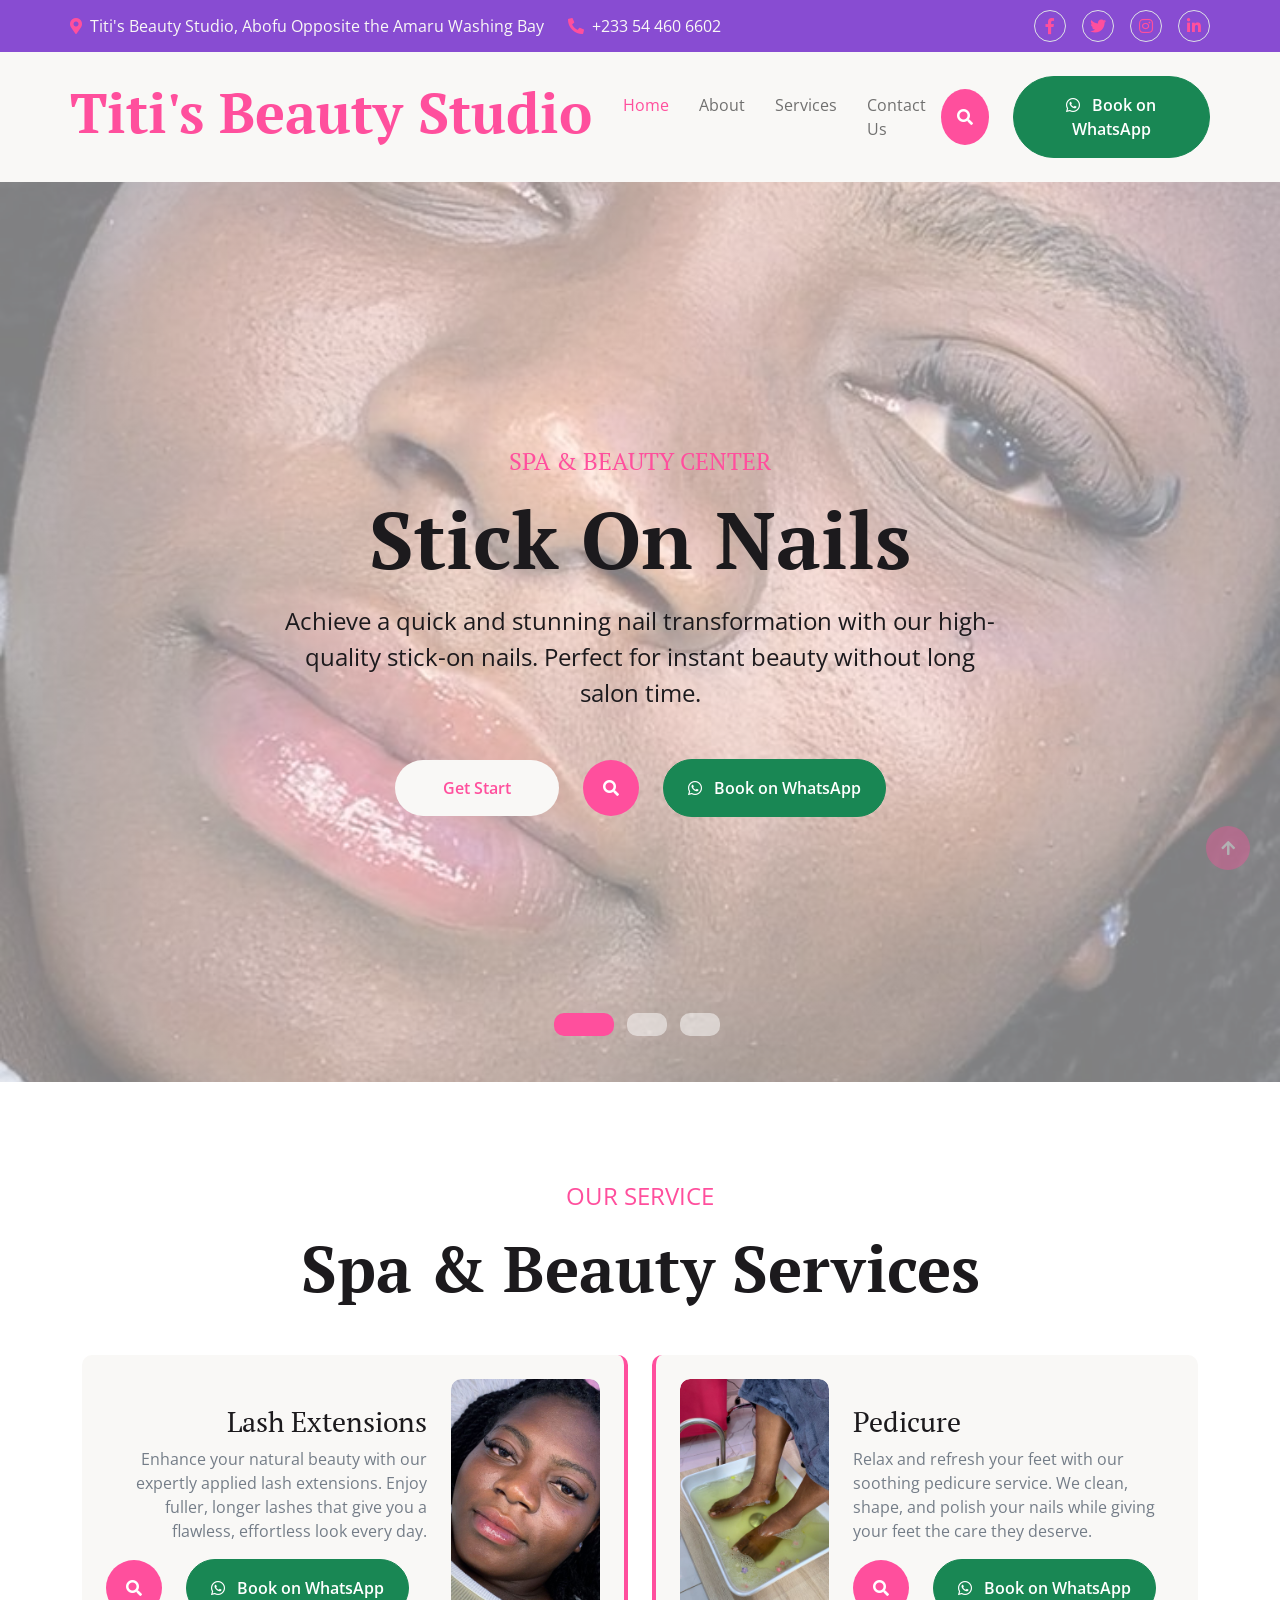
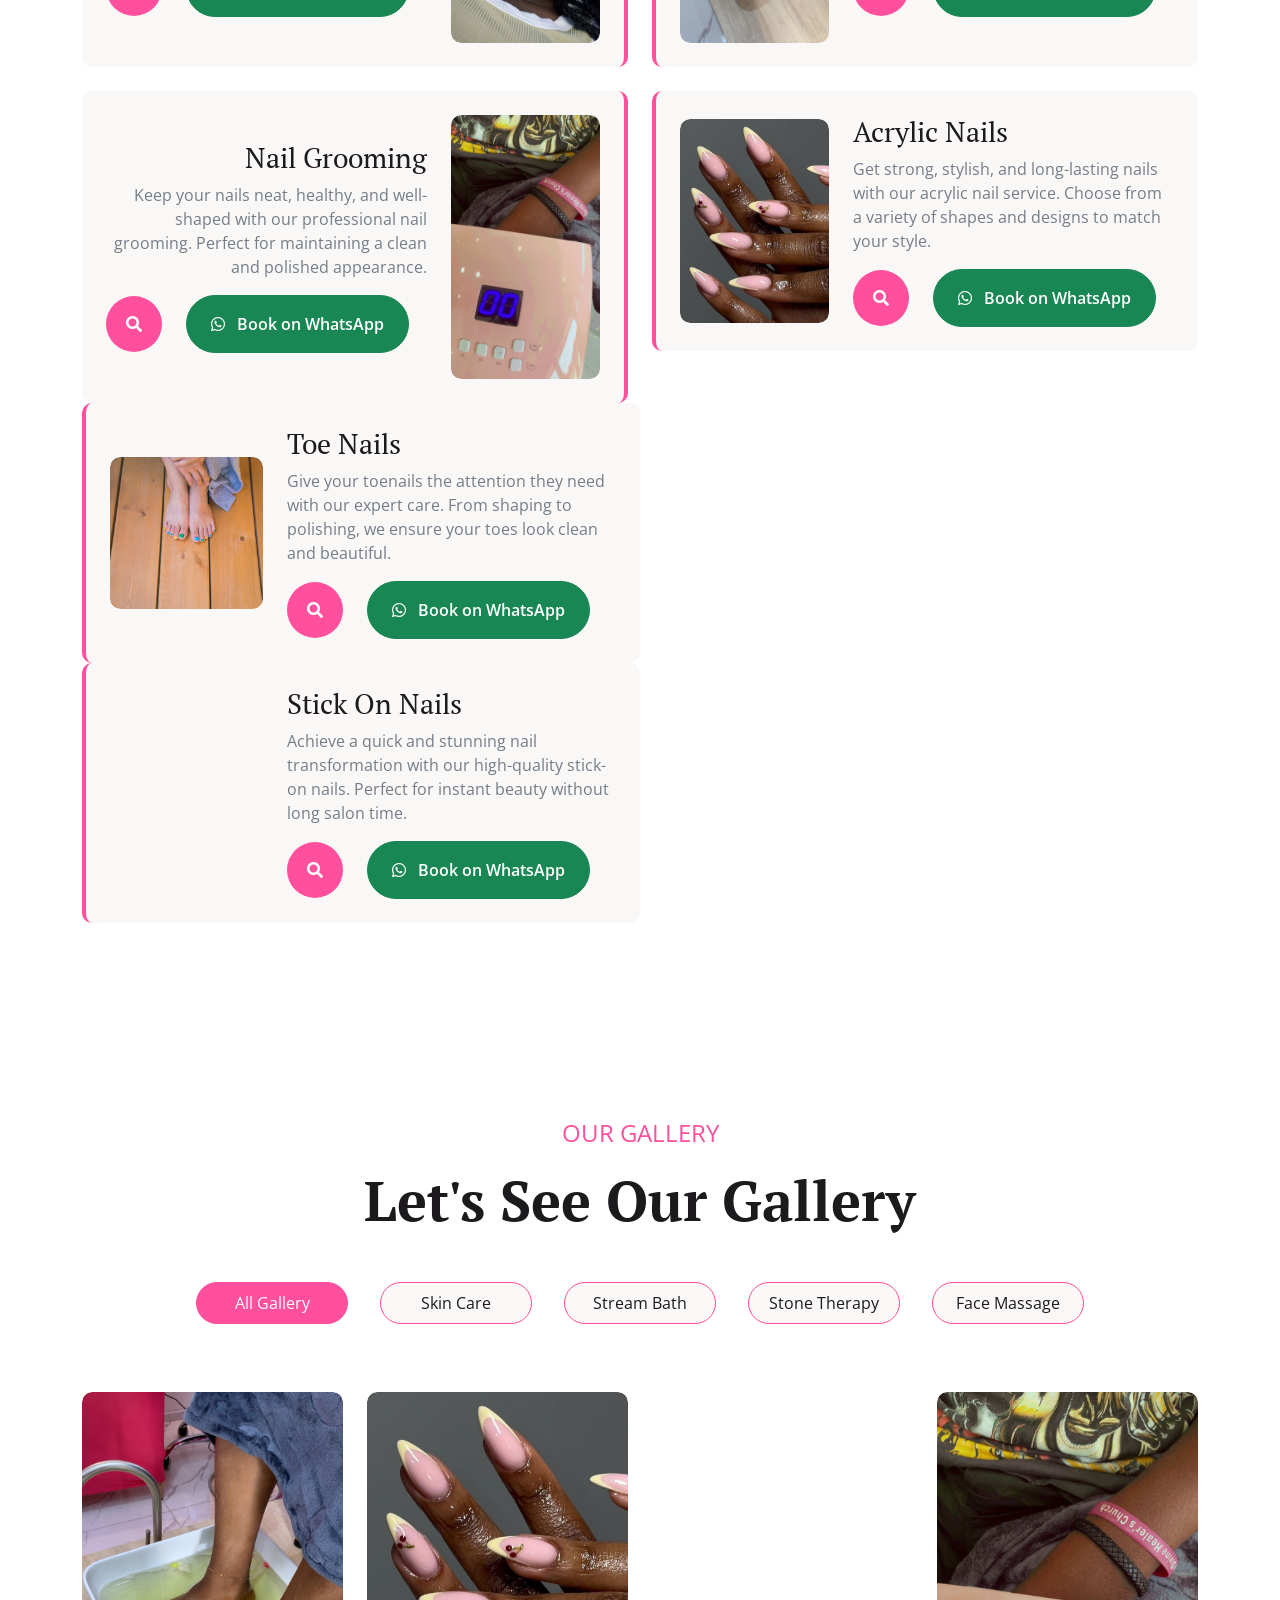
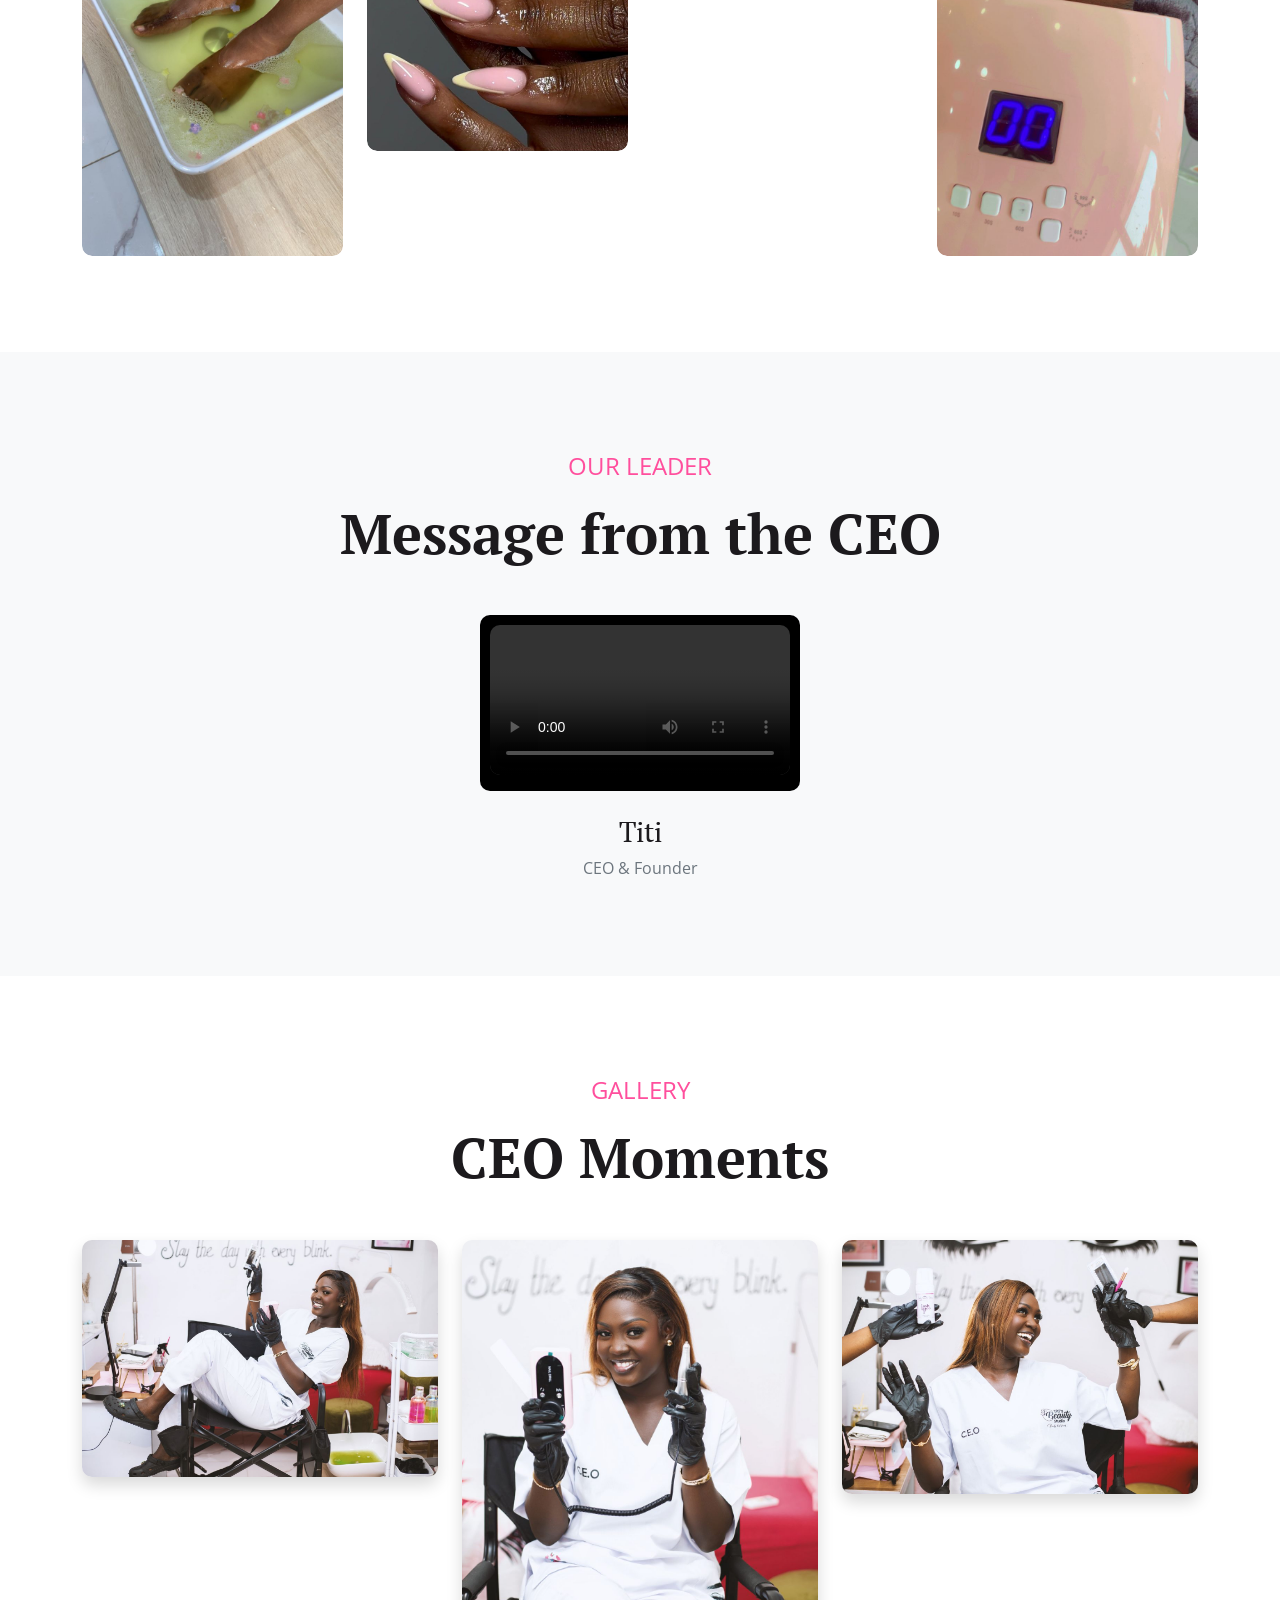
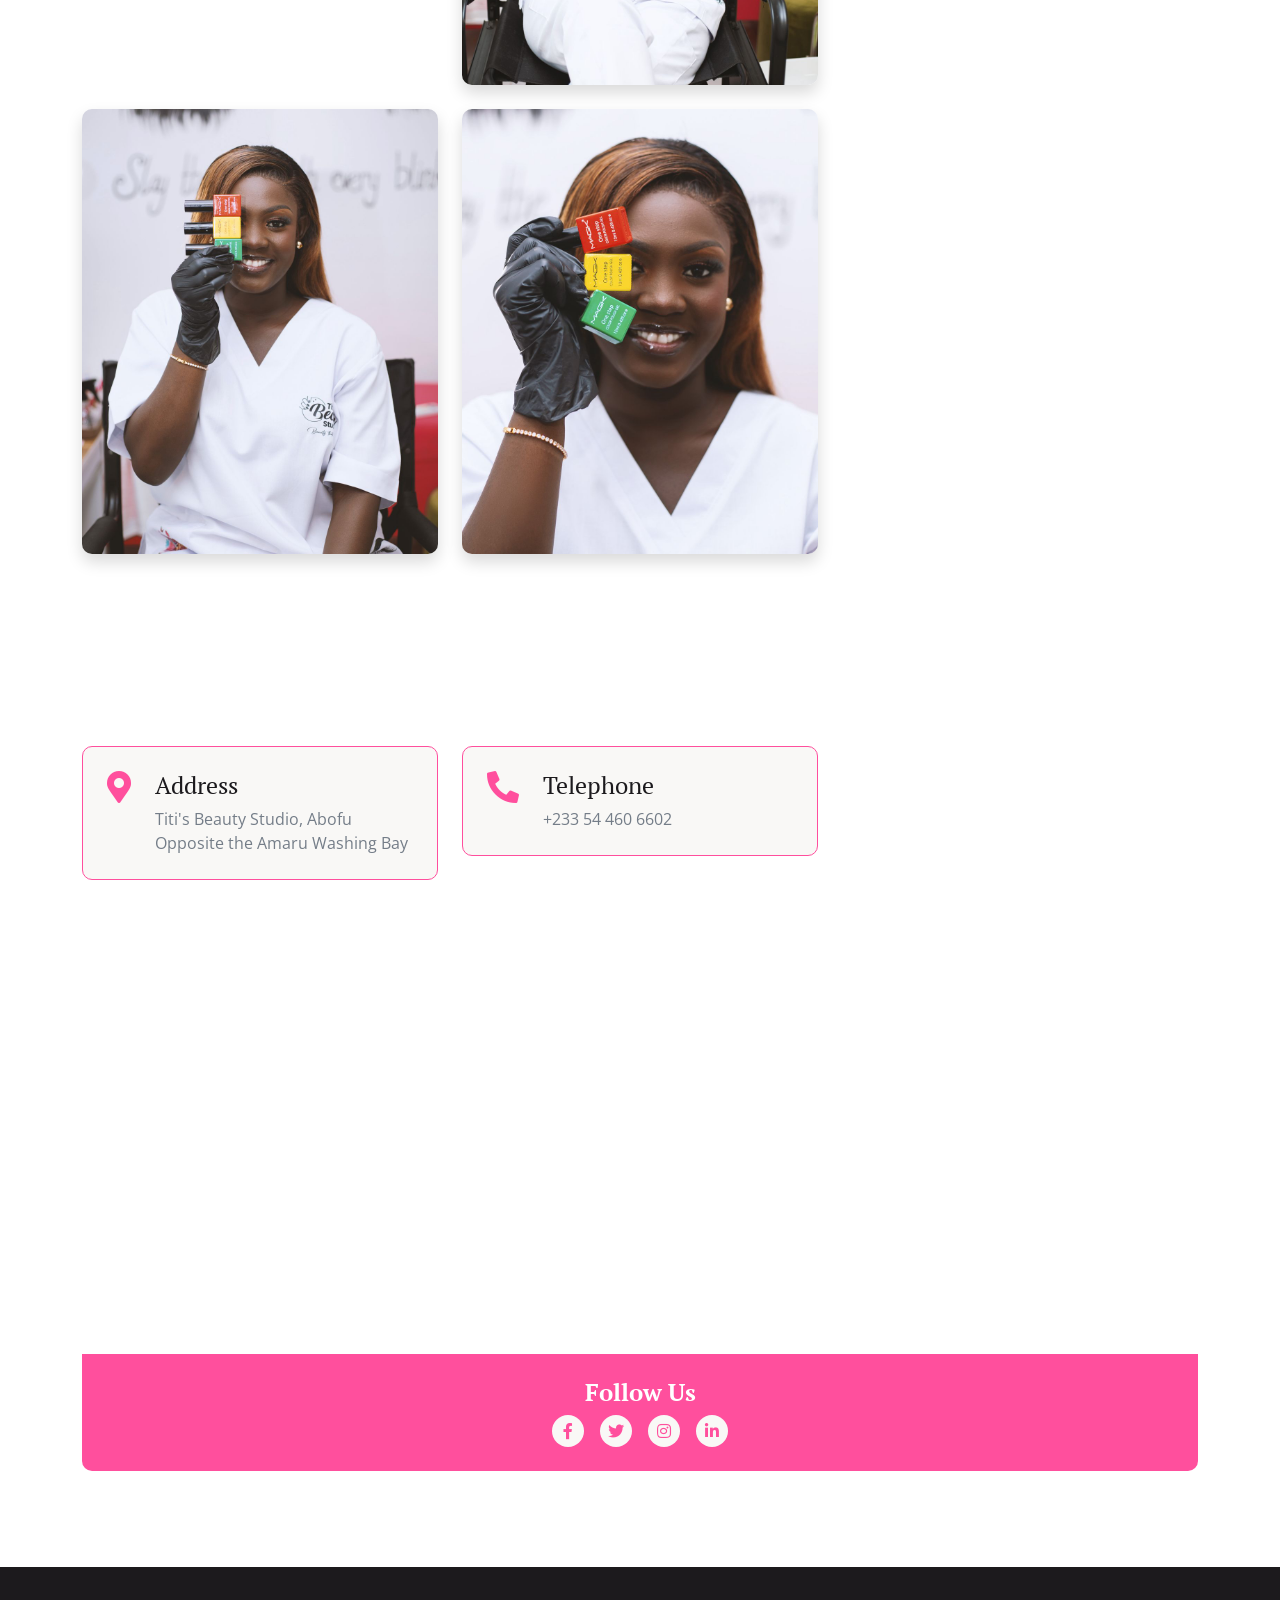
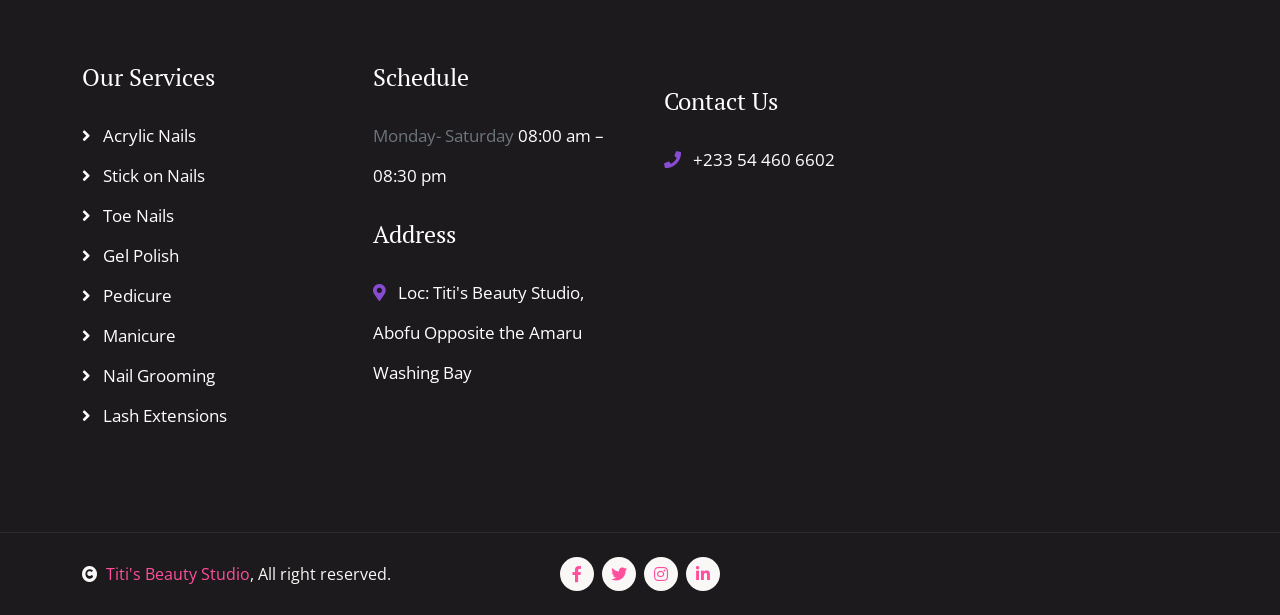
==== commit 43f67661: "Updated business contact" ====
--- a/index.html
+++ b/index.html
@@ -85,7 +85,7 @@
         <i class="fas fa-search"></i>
     </button>
 
-    <a href="https://wa.me/233 54 460 6602?text=Hello%20Titi's%20Beauty%20Studio,%20I%20would%20like%20to%20book%20an%20appointment"
+    <a href="https://wa.me/233544606602?text=Hello%20Titi's%20Beauty%20Studio,%20I%20would%20like%20to%20book%20an%20appointment"
        target="_blank"
        class="btn btn-success rounded-pill py-3 px-4 ms-4">
         <i class="fab fa-whatsapp me-2"></i> Book on WhatsApp
@@ -147,7 +147,7 @@
         <i class="fas fa-search"></i>
     </button>
 
-    <a href="https://wa.me/233 54 460 6602?text=Hello%20Titi's%20Beauty%20Studio,%20I%20would%20like%20to%20book%20an%20appointment"
+    <a href="https://wa.me/233544606602?text=Hello%20Titi's%20Beauty%20Studio,%20I%20would%20like%20to%20book%20an%20appointment"
        target="_blank"
        class="btn btn-success rounded-pill py-3 px-4 ms-4">
         <i class="fab fa-whatsapp me-2"></i> Book on WhatsApp
@@ -174,7 +174,7 @@
         <i class="fas fa-search"></i>
     </button>
 
-    <a href="https://wa.me/233 54 460 6602?text=Hello%20Titi's%20Beauty%20Studio,%20I%20would%20like%20to%20book%20an%20appointment"
+    <a href="https://wa.me/233544606602?text=Hello%20Titi's%20Beauty%20Studio,%20I%20would%20like%20to%20book%20an%20appointment"
        target="_blank"
        class="btn btn-success rounded-pill py-3 px-4 ms-4">
         <i class="fab fa-whatsapp me-2"></i> Book on WhatsApp
@@ -200,7 +200,7 @@
         <i class="fas fa-search"></i>
     </button>
 
-    <a href="https://wa.me/233 54 460 6602?text=Hello%20Titi's%20Beauty%20Studio,%20I%20would%20like%20to%20book%20an%20appointment"
+    <a href="https://wa.me/233544606602?text=Hello%20Titi's%20Beauty%20Studio,%20I%20would%20like%20to%20book%20an%20appointment"
        target="_blank"
        class="btn btn-success rounded-pill py-3 px-4 ms-4">
         <i class="fab fa-whatsapp me-2"></i> Book on WhatsApp
@@ -246,7 +246,7 @@
         <i class="fas fa-search"></i>
     </button>
 
-    <a href="https://wa.me/233 54 460 6602?text=Hello%20Titi's%20Beauty%20Studio,%20I%20would%20like%20to%20book%20an%20appointment"
+    <a href="https://wa.me/233544606602?text=Hello%20Titi's%20Beauty%20Studio,%20I%20would%20like%20to%20book%20an%20appointment"
        target="_blank"
        class="btn btn-success rounded-pill py-3 px-4 ms-4">
         <i class="fab fa-whatsapp me-2"></i> Book on WhatsApp
@@ -282,7 +282,7 @@
         <i class="fas fa-search"></i>
     </button>
 
-    <a href="https://wa.me/233 54 460 6602?text=Hello%20Titi's%20Beauty%20Studio,%20I%20would%20like%20to%20book%20an%20appointment"
+    <a href="https://wa.me/233544606602?text=Hello%20Titi's%20Beauty%20Studio,%20I%20would%20like%20to%20book%20an%20appointment"
        target="_blank"
        class="btn btn-success rounded-pill py-3 px-4 ms-4">
         <i class="fab fa-whatsapp me-2"></i> Book on WhatsApp
@@ -308,7 +308,7 @@
         <i class="fas fa-search"></i>
     </button>
 
-    <a href="https://wa.me/233 54 460 6602?text=Hello%20Titi's%20Beauty%20Studio,%20I%20would%20like%20to%20book%20an%20appointment"
+    <a href="https://wa.me/233544606602?text=Hello%20Titi's%20Beauty%20Studio,%20I%20would%20like%20to%20book%20an%20appointment"
        target="_blank"
        class="btn btn-success rounded-pill py-3 px-4 ms-4">
         <i class="fab fa-whatsapp me-2"></i> Book on WhatsApp
@@ -344,7 +344,7 @@
         <i class="fas fa-search"></i>
     </button>
 
-    <a href="https://wa.me/233 54 460 6602?text=Hello%20Titi's%20Beauty%20Studio,%20I%20would%20like%20to%20book%20an%20appointment"
+    <a href="https://wa.me/233544606602?text=Hello%20Titi's%20Beauty%20Studio,%20I%20would%20like%20to%20book%20an%20appointment"
        target="_blank"
        class="btn btn-success rounded-pill py-3 px-4 ms-4">
         <i class="fab fa-whatsapp me-2"></i> Book on WhatsApp
@@ -380,7 +380,7 @@
         <i class="fas fa-search"></i>
     </button>
 
-    <a href="https://wa.me/233 54 460 6602?text=Hello%20Titi's%20Beauty%20Studio,%20I%20would%20like%20to%20book%20an%20appointment"
+    <a href="https://wa.me/233544606602?text=Hello%20Titi's%20Beauty%20Studio,%20I%20would%20like%20to%20book%20an%20appointment"
        target="_blank"
        class="btn btn-success rounded-pill py-3 px-4 ms-4">
         <i class="fab fa-whatsapp me-2"></i> Book on WhatsApp
@@ -415,7 +415,7 @@
         <i class="fas fa-search"></i>
     </button>
 
-    <a href="https://wa.me/233 54 460 6602?text=Hello%20Titi's%20Beauty%20Studio,%20I%20would%20like%20to%20book%20an%20appointment"
+    <a href="https://wa.me/233544606602?text=Hello%20Titi's%20Beauty%20Studio,%20I%20would%20like%20to%20book%20an%20appointment"
        target="_blank"
        class="btn btn-success rounded-pill py-3 px-4 ms-4">
         <i class="fab fa-whatsapp me-2"></i> Book on WhatsApp
